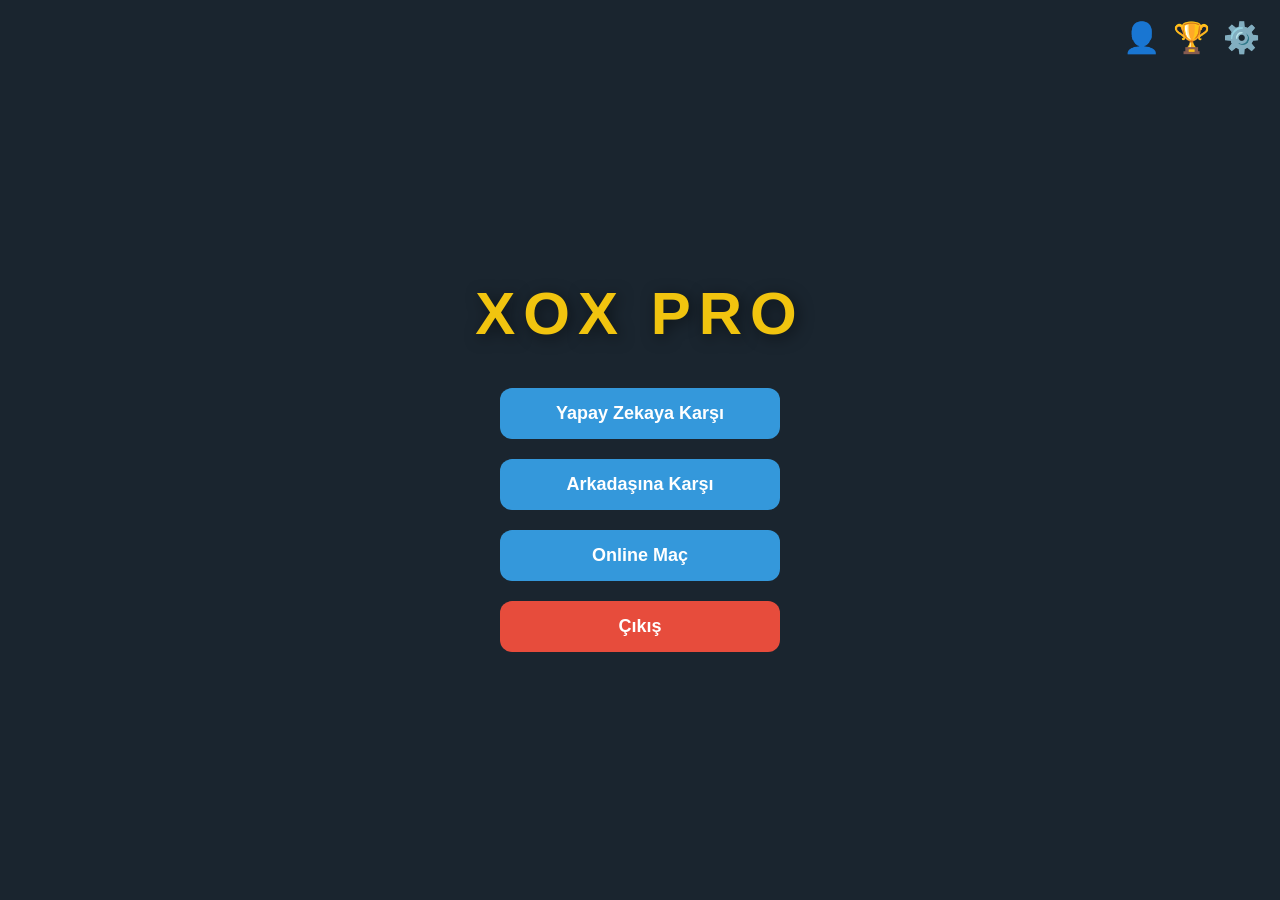
==== index.html @ 9a2efafe "Update index.html" ====
<!DOCTYPE html>
<html lang="tr">
<head>
    <meta charset="UTF-8">
    <meta name="viewport" content="width=device-width, initial-scale=1.0, maximum-scale=1.0, user-scalable=no">
    <title>XOX Pro - Sultanlar Divanı V2.2</title>
    <script src="/socket.io/socket.io.js"></script>
    <style>
        :root { --ana-bg: #1a252f; --panel-bg: #2c3e50; --buton-bg: #3498db; --yazi-renk: white; }
        .tema-koyu { --ana-bg: #1a252f; --panel-bg: #2c3e50; --buton-bg: #3498db; }
        .tema-altin { --ana-bg: #3d3522; --panel-bg: #b8860b; --buton-bg: #8b4513; }
        .tema-zumrut { --ana-bg: #062e1f; --panel-bg: #216148; --buton-bg: #1e8449; }

        body { font-family: 'Segoe UI', Tahoma, sans-serif; background-color: var(--ana-bg); color: var(--yazi-renk); margin: 0; display: flex; justify-content: center; align-items: center; height: 100vh; overflow: hidden; transition: 0.5s; }
        #ayarlar-btn, #hesap-btn, #lider-btn { position: fixed; top: 20px; cursor: pointer; transition: 0.3s; z-index: 100; font-size: 30px; }
        #ayarlar-btn { right: 20px; } #lider-btn { right: 70px; } #hesap-btn { right: 120px; }
        #ayarlar-btn:hover { transform: rotate(90deg); } #lider-btn:hover, #hesap-btn:hover { transform: scale(1.2); }

        .panel { display: none; position: fixed; top: 50%; left: 50%; transform: translate(-50%, -50%); background-color: var(--panel-bg); padding: 30px; border-radius: 20px; box-shadow: 0 0 40px rgba(0,0,0,0.7); z-index: 200; text-align: center; width: 340px; border: 2px solid rgba(255,255,255,0.1); }
        .profil-resmi { width: 80px; height: 80px; background-color: #f1c40f; border-radius: 50%; margin: 0 auto 10px; display: flex; justify-content: center; align-items: center; font-size: 40px; border: 3px solid #ecf0f1; }
        .isim-input { background: rgba(0,0,0,0.3); border: 1px solid #3498db; color: white; padding: 10px; border-radius: 8px; text-align: center; width: 80%; font-size: 18px; margin-bottom: 5px; }
        .istatistik-kutu { background: rgba(0,0,0,0.3); padding: 15px; border-radius: 12px; margin: 15px 0; }
        .ekran { display: none; flex-direction: column; align-items: center; width: 100%; } .aktif { display: flex; }
        h1 { font-size: 60px; margin-bottom: 30px; color: #f1c40f; letter-spacing: 8px; text-shadow: 3px 3px 15px rgba(0,0,0,0.5); }
        
        button { padding: 15px; font-size: 18px; margin: 10px; cursor: pointer; border: none; border-radius: 12px; background-color: var(--buton-bg); color: white; width: 280px; font-weight: bold; transition: 0.2s; }
        button:hover { filter: brightness(1.2); transform: translateY(-2px); }
        .btn-cikis { background-color: #e74c3c; } .btn-ikincil { background-color: #9b59b6; } .btn-tema { width: 90px; font-size: 12px; padding: 10px; margin: 5px; }

        .oyun-tahtasi { display: grid; grid-template-columns: repeat(3, 110px); gap: 10px; margin-top: 20px; }
        .kutu { width: 110px; height: 110px; background-color: #ecf0f1; border-radius: 15px; display: flex; justify-content: center; align-items: center; cursor: pointer; font-weight: bold; box-shadow: 0 5px 0 #bdc3c7; }
        .kutu:active { transform: translateY(4px); box-shadow: 0 1px 0 #bdc3c7; }
        
        .kutu span { pointer-events: none; }
        .kilic-x { color: #e74c3c; font-size: 55px; transform: rotate(0deg); }
        .fes-o { position: relative; color: #3498db; font-size: 50px; }
        .fes-o::after { content: '🏮'; position: absolute; top: -35px; left: 50%; transform: translateX(-50%); font-size: 35px; }

        #timer-box { display: none; width: 250px; height: 12px; background: #555; margin: 15px 0; border-radius: 6px; overflow: hidden; }
        #timer-bar { width: 100%; height: 100%; background: #e67e22; transition: width 0.1s linear; }
        .lider-satir { display: flex; justify-content: space-between; padding: 10px; border-bottom: 1px solid rgba(255,255,255,0.1); }
    </style>
</head>
<body class="tema-koyu">

    <audio id="ses-tik" src="https://assets.mixkit.co/active_storage/sfx/2571/2571-preview.mp3"></audio>
    <audio id="ses-kazan" src="https://assets.mixkit.co/active_storage/sfx/1435/1435-preview.mp3"></audio>
    <audio id="ses-kaybet" src="https://assets.mixkit.co/active_storage/sfx/2530/2530-preview.mp3"></audio>

    <div id="hesap-btn" onclick="paneliAc('hesap-paneli')">👤</div>
    <div id="lider-btn" onclick="paneliAc('lider-paneli')">🏆</div>
    <div id="ayarlar-btn" onclick="paneliAc('ayarlar-paneli')">⚙️</div>

    <div id="hesap-paneli" class="panel">
        <div class="profil-resmi">👤</div>
        <span id="hesap-id" style="color:#3498db; font-size:12px; font-weight:bold;">ID: #00000</span><br><br>
        <input type="text" id="isim-input" class="isim-input" oninput="isimKaydet()">
        <span id="rutbe-adi" style="display:block; margin:10px 0; color:#f1c40f; font-weight:bold; font-size:20px;">EFENDİ</span>
        <div class="istatistik-kutu">
            <div style="font-size:26px; color:#2ecc71; font-weight:bold;">Puan: <span id="puan-txt">50</span></div>
            <div style="display:flex; justify-content:space-around; margin-top:10px;">
                <div><b id="w-txt">0</b><br><small>G</small></div>
                <div><b id="d-txt">0</b><br><small>B</small></div>
                <div><b id="l-txt">0</b><br><small>M</small></div>
            </div>
        </div>
        <button onclick="panelleriKapat()" style="width:150px;">Kapat</button>
    </div>

    <div id="lider-paneli" class="panel">
        <h3>🏆 SULTANLAR DİVANI</h3>
        <div id="lider-liste" style="text-align:left; max-height:200px; overflow-y:auto;"></div>
        <button onclick="panelleriKapat()" style="width:150px; margin-top:15px;">Kapat</button>
    </div>

    <div id="ayarlar-paneli" class="panel">
        <h3>AYARLAR</h3>
        <p>Ses Durumu: <b id="ses-txt">Açık</b></p>
        <button onclick="sesToggle()" style="width:160px; padding:10px;">Sesi Aç/Kapat</button>
        <hr>
        <p>Zemin Seçimi</p>
        <button class="btn-tema" onclick="temaSec('tema-koyu')">Koyu</button>
        <button class="btn-tema" style="background:#b8860b" onclick="temaSec('tema-altin')">Altın</button>
        <button class="btn-tema" style="background:#216148" onclick="temaSec('tema-zumrut')">Zümrüt</button>
        <button onclick="panelleriKapat()" style="width:150px; margin-top:20px;">Kapat</button>
    </div>

    <div id="ana-menu" class="ekran aktif">
        <h1>XOX PRO</h1>
        <button onclick="ekranDegistir('ai-menu')">Yapay Zekaya Karşı</button>
        <button onclick="baslatPVP()">Arkadaşına Karşı</button>
        <button onclick="ekranDegistir('online-menu')">Online Maç</button>
        <button class="btn-cikis" onclick="window.close()">Çıkış</button>
    </div>

    <div id="ai-menu" class="ekran">
        <h2>Zorluk Seç</h2>
        <button class="btn-ikincil" onclick="baslatAI('kolay')">Kolay</button>
        <button class="btn-ikincil" onclick="baslatAI('normal')">Normal</button>
        <button class="btn-ikincil" onclick="baslatAI('zor')">Zor</button>
        <button onclick="ekranDegistir('ana-menu')">Geri</button>
    </div>

    <div id="online-menu" class="ekran">
        <h2>Süre Seç</h2>
        <button class="btn-ikincil" onclick="baslatOnline(5)">5 Saniye</button>
        <button class="btn-ikincil" onclick="baslatOnline(15)">15 Saniye</button>
        <button class="btn-ikincil" onclick="baslatOnline(30)">30 Saniye</button>
        <button onclick="ekranDegistir('ana-menu')">Geri</button>
    </div>

    <div id="oyun-ekrani" class="ekran">
        <h3 id="ust-bilgi" style="color: #f1c40f; margin:0;"></h3>
        <p id="mesaj-txt" style="font-size: 24px; margin:10px 0;">Sıra: ⚔️</p>
        <div id="timer-box"><div id="timer-bar"></div></div>
        <div class="oyun-tahtasi" id="board"></div>
        <button id="restart-btn" style="display: none; background-color: #27ae60;" onclick="oyunuSifirla()">Tekrar Oyna</button>
        <button onclick="menuyeDon()" style="margin-top: 20px;">Ana Menü</button>
    </div>

    <script>
        let stats = { ad: "Oyuncu 1", puan: 50, w: 0, d: 0, l: 0, id: 0, ses: true, tema: 'tema-koyu' };
        let socket;
        
        try { socket = io(https://ismailyanik17-ops.github.io/Xox/); } catch(e) { console.log("Server bağlantısı yok."); }

        function verileriYukle() {
            let data = localStorage.getItem('xox_pro_v2');
            if(data) stats = JSON.parse(data);
            else stats.id = Math.floor(Math.random() * 89999) + 10000;
            
            document.getElementById('isim-input').value = stats.ad;
            document.getElementById('hesap-id').innerText = "ID: #" + stats.id;
            temaSec(stats.tema);
            uiGuncelle();
        }
        
        function verileriKaydet() { localStorage.setItem('xox_pro_v2', JSON.stringify(stats)); }
        function isimKaydet() { stats.ad = document.getElementById('isim-input').value; verileriKaydet(); }
        function temaSec(t) { document.body.className = t; stats.tema = t; verileriKaydet(); }
        function sesToggle() { stats.ses = !stats.ses; uiGuncelle(); verileriKaydet(); }
        function sesPlay(id) { if(stats.ses) { let s = document.getElementById(id); s.currentTime = 0; s.play(); } }

        function uiGuncelle() {
            document.getElementById('puan-txt').innerText = Math.floor(stats.puan);
            document.getElementById('w-txt').innerText = stats.w;
            document.getElementById('d-txt').innerText = stats.d;
            document.getElementById('l-txt').innerText = stats.l;
            document.getElementById('ses-txt').innerText = stats.ses ? "Açık" : "Kapalı";
            
            let p = stats.puan;
            let r = "Efendi", i = "🏮";
            if(p > 750) { r = "Sultan"; i = "👑"; }
            else if(p > 500) r = "Veziriazam";
            else if(p > 400) r = "Vezir";
            else if(p > 350) r = "Beylerbeyi";
            else if(p > 300) r = "Paşa";
            else if(p > 250) r = "Sancakbeyi";
            else if(p > 150) r = "Ağa";
            document.getElementById('rutbe-adi').innerText = i + " " + r.toUpperCase();
        }

        let tahta = Array(9).fill('');
        let sira = 'X', bitti = false, mod = '', zorluk = '', onlineSira = '', odaId = '', baslangicSirasi = 'X';
        let timer, limit, kalan;

        function ekranDegistir(id) {
            document.querySelectorAll('.ekran').forEach(e => e.classList.remove('aktif'));
            document.getElementById(id).classList.add('aktif');
        }
        
        function paneliAc(id) { panelleriKapat(); document.getElementById(id).style.display='block'; if(id==='lider-paneli') liderGoster(); }
        function panelleriKapat() { document.querySelectorAll('.panel').forEach(p=>p.style.display='none'); }
        
        // MENÜYE DÖNERKEN ODAYI VE ZAMANI SIFIRLA
        function menuyeDon() { 
            clearInterval(timer); 
            odaId = ''; 
            onlineSira = ''; 
            ekranDegistir('ana-menu'); 
        }

        function setup(txt) {
            document.getElementById('ust-bilgi').innerText = txt;
            document.getElementById('timer-box').style.display = (mod==='ONLINE'?'block':'none');
            ekranDegistir('oyun-ekrani');
            oyunuSifirla();
        }

        function baslatAI(z) { mod='AI'; zorluk=z; setup("BOT: " + z.toUpperCase()); }
        function baslatPVP() { mod='PVP'; setup("ARKADAŞINA KARŞI"); }
        function baslatOnline(s) { 
            mod='ONLINE'; limit=s; odaId = ''; 
            setup("ONLINE BEKLENİYOR..."); 
            if(socket) socket.emit('havuzaGir', {ad: stats.ad, puan: stats.puan, sure: s.toString()});
        }

        if(socket) {
            socket.on('macBasladi', (d) => {
                onlineSira = d.sembol;
                odaId = d.oda;
                baslangicSirasi = d.baslayan; // Sunucudan kura sonucu geldi
                document.getElementById('ust-bilgi').innerText = `Rakip: ${d.rakipAd}`;
                oyunuSifirla();
            });
            socket.on('rakipHamleYapti', (d) => {
                tahta[d.idx] = d.sembol;
                ciz();
                if(!kontrol()) { 
                    sira = onlineSira; // Sıra bize geçti
                    msg(); 
                    baslatBar(); 
                }
            });
        }

        function ciz() {
            const b = document.getElementById('board');
            b.innerHTML = '';
            tahta.forEach((v, i) => {
                const d = document.createElement('div');
                d.className = 'kutu';
                
                if (v === 'X') {
                    d.innerHTML = '<span class="kilic-x">⚔️</span>';
                } else if (v === 'O') {
                    d.innerHTML = '<span class="fes-o">O</span>';
                }
                
                d.onclick = () => hamle(i);
                b.appendChild(d);
            });
        }

        function hamle(i) {
            if(bitti || tahta[i] !== '') return;
            
            // Online maçta sıranın bizde olup olmadığını kontrol et
            if(mod === 'ONLINE' && sira !== onlineSira) return;

            sesPlay('ses-tik');
            tahta[i] = sira;
            ciz();
            
            if(mod === 'ONLINE' && socket) {
                socket.emit('hamleYap', {idx: i, sembol: sira, oda: odaId});
            }

            if(kontrol()) return;
            sira = (sira === 'X' ? 'O' : 'X');
            msg();

            if(mod === 'ONLINE') baslatBar();
            if(mod === 'AI' && sira === 'O') setTimeout(bot, 500);
        }

        function bot() {
            let h, r = Math.random();
            let e = (zorluk==='kolay'?0.45 : zorluk==='normal'?0.65 : 0.90);
            if(r < e) h = enIyi(); else h = boslar()[Math.floor(Math.random()*boslar().length)];
            if(h !== undefined) hamle(h);
        }

        function boslar() { return tahta.map((v,i)=>v===''?i:null).filter(v=>v!==null); }

        function enIyi() {
            let s = -Infinity, h;
            for(let i=0; i<9; i++) {
                if(tahta[i]==='') {
                    tahta[i]='O'; let sc = minimax(tahta, 0, false); tahta[i]='';
                    if(sc > s) { s=sc; h=i; }
                }
            }
            return h;
        }

        function minimax(b, d, isM) {
            let res = win(b);
            if(res !== null) return {'O':10, 'X':-10, 'Berabere':0}[res];
            if(isM) {
                let s = -Infinity;
                for(let i=0; i<9; i++) if(b[i]==='') { b[i]='O'; s=Math.max(s, minimax(b, d+1, false)); b[i]=''; }
                return s;
            } else {
                let s = Infinity;
                for(let i=0; i<9; i++) if(b[i]==='') { b[i]='X'; s=Math.min(s, minimax(b, d+1, true)); b[i]=''; }
                return s;
            }
        }

        function win(b) {
            const y = [[0,1,2],[3,4,5],[6,7,8],[0,3,6],[1,4,7],[2,5,8],[0,4,8],[2,4,6]];
            for(let v of y) if(b[v[0]]!=='' && b[v[0]]===b[v[1]] && b[v[0]]===b[v[2]]) return b[v[0]];
            return b.includes('')?null:'Berabere';
        }

        function baslatBar() {
            clearInterval(timer);
            kalan = limit;
            const bar = document.getElementById('timer-bar');
            bar.style.width = '100%';
            timer = setInterval(() => {
                kalan -= 0.1;
                bar.style.width = (kalan/limit)*100 + "%";
                if(kalan <= 0) { clearInterval(timer); bittir("SÜRE BİTTİ!", sira==='X'?'O':'X'); }
            }, 100);
        }

        function kontrol() {
            let r = win(tahta);
            if(r) {
                if(r==='X') sesPlay('ses-kazan'); else if(r==='O') sesPlay('ses-kaybet');
                bittir(r==='Berabere'?"BERABERE!":"KAZANAN: "+r, r);
                return true;
            }
            return false;
        }

        function bittir(m, r) {
            bitti=true; clearInterval(timer);
            
            let bitisMesaji = m;
            if(r === 'X') bitisMesaji = "KAZANAN: ⚔️";
            else if (r === 'O') bitisMesaji = "KAZANAN: O🏮";
            
            document.getElementById('mesaj-txt').innerText = bitisMesaji;
            document.getElementById('restart-btn').style.display = 'block';
            
            if(mod==='ONLINE') {
                if(r === onlineSira) { 
                    stats.w++; stats.puan += 1; 
                } else if(r === 'Berabere') { 
                    stats.d++; stats.puan -= 0.5; 
                } else { 
                    stats.l++; stats.puan -= 1; 
                }
                if(stats.puan < 0) stats.puan = 0;
                uiGuncelle(); 
                verileriKaydet();
                if(socket) socket.emit('updateStats', { w: stats.w, d: stats.d, l: stats.l, puan: stats.puan });
            }
        }

        function oyunuSifirla() {
            tahta = Array(9).fill('');
            bitti = false;
            document.getElementById('restart-btn').style.display = 'none';

            // KİM BAŞLAYACAK MANTIĞI
            if (mod === 'ONLINE') {
                if (odaId === '') {
                    sira = 'X'; // Bekleme ekranındayken görsel olarak X yazsın
                } else {
                    sira = baslangicSirasi; // Sunucunun belirlediği kişi başlar
                }
            } else {
                sira = Math.random() < 0.5 ? 'X' : 'O'; // AI ve PVP'de klasik kura
            }

            msg(); 
            ciz();

            // ZAMANLAYICI KONTROLÜ (BEKLERKEN ÇALIŞMASIN)
            if (mod === 'ONLINE') {
                if (odaId !== '') {
                    baslatBar(); // Sadece rakip geldiğinde barı başlat
                } else {
                    clearInterval(timer); // Rakip bekleniyorsa zamanlayıcıyı tamamen durdur
                    document.getElementById('timer-bar').style.width = '100%';
                }
            } else if (mod === 'AI' && sira === 'O') {
                setTimeout(bot, 500); 
            }
        }

        function msg() { 
            let gosterge = sira === 'X' ? '⚔️' : 'O🏮';
            document.getElementById('mesaj-txt').innerText = "Sıra: " + gosterge; 
        }
        
        function liderGoster() {
            const l = document.getElementById('lider-liste');
            if(socket) {
                socket.emit('getLeaderboard');
                socket.on('leaderboardData', (data) => {
                    if(data.length === 0) {
                        l.innerHTML = "<p>Henüz sarayda kimse yok.</p>";
                    } else {
                        l.innerHTML = data.map((d,i)=>`<div class="lider-satir"><span>${i+1}. ${d.username}</span><b>${Math.floor(d.puan)} P</b></div>`).join('');
                    }
                });
            } else {
                l.innerHTML = "<p>Liderlik tablosu için sunucuya bağlanın.</p>";
            }
        }

        verileriYukle();
        ciz();
    </script>
</body>
</html>
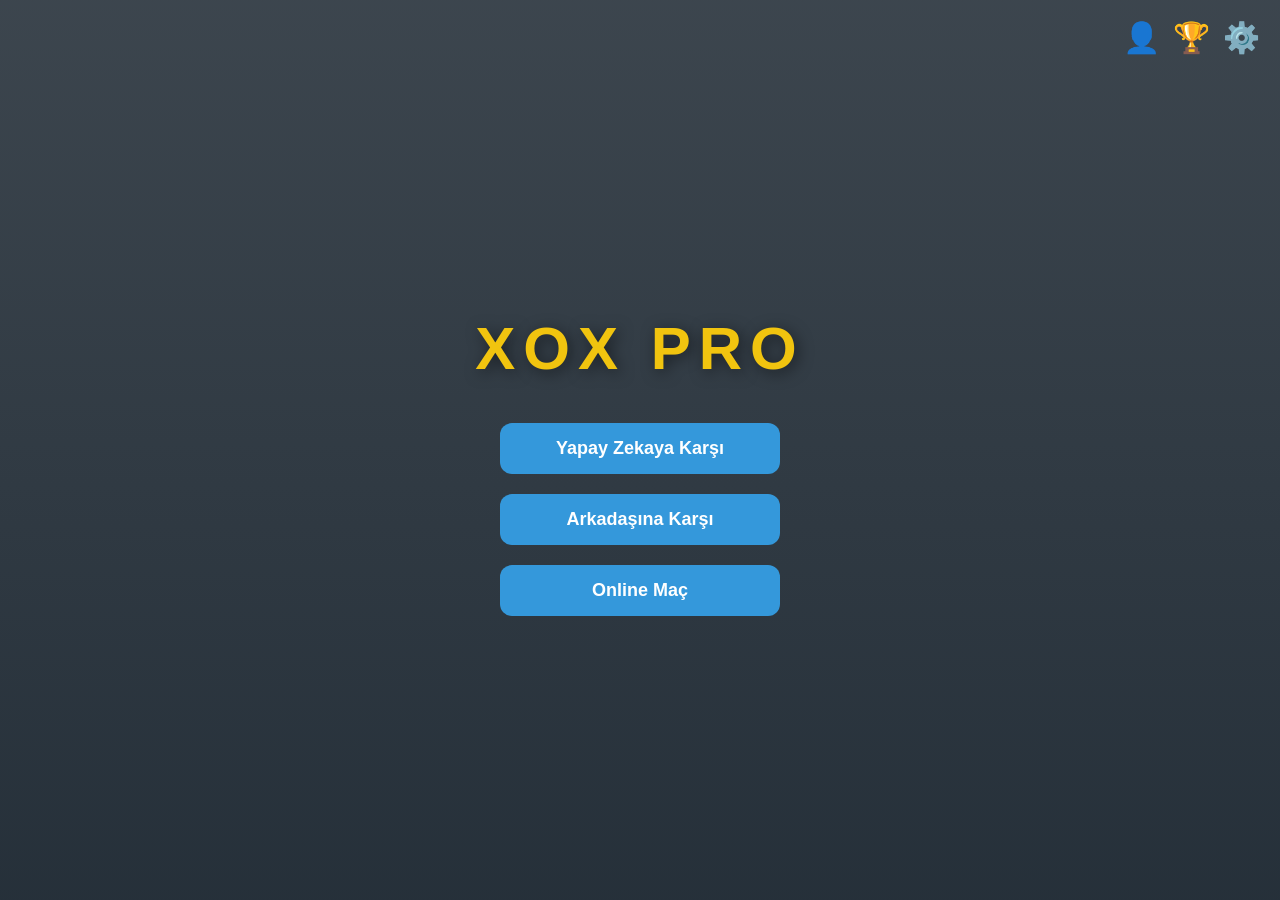
==== commit e96db443: "Update index.html" ====
--- a/index.html
+++ b/index.html
@@ -3,195 +3,86 @@
 <head>
     <meta charset="UTF-8">
     <meta name="viewport" content="width=device-width, initial-scale=1.0, maximum-scale=1.0, user-scalable=no">
-    <title>XOX Pro - Sultanlar Divanı V2.2</title>
-    <script src="/socket.io/socket.io.js"></script>
+    <title>XOX Pro - Sultanlar Divanı V2.3</title>
+    <script src="https://cdn.socket.io/4.7.2/socket.io.min.js"></script>
     <style>
         :root { --ana-bg: #1a252f; --panel-bg: #2c3e50; --buton-bg: #3498db; --yazi-renk: white; }
-        .tema-koyu { --ana-bg: #1a252f; --panel-bg: #2c3e50; --buton-bg: #3498db; }
-        .tema-altin { --ana-bg: #3d3522; --panel-bg: #b8860b; --buton-bg: #8b4513; }
-        .tema-zumrut { --ana-bg: #062e1f; --panel-bg: #216148; --buton-bg: #1e8449; }
+        .tema-koyu { --ana-bg: linear-gradient(rgba(26, 37, 47, 0.85), rgba(26, 37, 47, 0.95)), url('https://www.transparenttextures.com/patterns/stardust.png'); --panel-bg: #2c3e50; --buton-bg: #3498db; }
+        .tema-altin { --ana-bg: linear-gradient(rgba(61, 53, 34, 0.85), rgba(61, 53, 34, 0.95)), url('https://www.transparenttextures.com/patterns/arabesque.png'); --panel-bg: #b8860b; --buton-bg: #8b4513; }
+        .tema-zumrut { --ana-bg: linear-gradient(rgba(6, 46, 31, 0.85), rgba(6, 46, 31, 0.95)), url('https://www.transparenttextures.com/patterns/arab-tile.png'); --panel-bg: #216148; --buton-bg: #1e8449; }
 
-        body { font-family: 'Segoe UI', Tahoma, sans-serif; background-color: var(--ana-bg); color: var(--yazi-renk); margin: 0; display: flex; justify-content: center; align-items: center; height: 100vh; overflow: hidden; transition: 0.5s; }
+        body { font-family: 'Segoe UI', Tahoma, sans-serif; background: var(--ana-bg); background-size: cover; background-position: center; color: var(--yazi-renk); margin: 0; display: flex; justify-content: center; align-items: center; height: 100vh; overflow: hidden; transition: 0.5s; }
         #ayarlar-btn, #hesap-btn, #lider-btn { position: fixed; top: 20px; cursor: pointer; transition: 0.3s; z-index: 100; font-size: 30px; }
         #ayarlar-btn { right: 20px; } #lider-btn { right: 70px; } #hesap-btn { right: 120px; }
-        #ayarlar-btn:hover { transform: rotate(90deg); } #lider-btn:hover, #hesap-btn:hover { transform: scale(1.2); }
-
+        
         .panel { display: none; position: fixed; top: 50%; left: 50%; transform: translate(-50%, -50%); background-color: var(--panel-bg); padding: 30px; border-radius: 20px; box-shadow: 0 0 40px rgba(0,0,0,0.7); z-index: 200; text-align: center; width: 340px; border: 2px solid rgba(255,255,255,0.1); }
-        .profil-resmi { width: 80px; height: 80px; background-color: #f1c40f; border-radius: 50%; margin: 0 auto 10px; display: flex; justify-content: center; align-items: center; font-size: 40px; border: 3px solid #ecf0f1; }
-        .isim-input { background: rgba(0,0,0,0.3); border: 1px solid #3498db; color: white; padding: 10px; border-radius: 8px; text-align: center; width: 80%; font-size: 18px; margin-bottom: 5px; }
-        .istatistik-kutu { background: rgba(0,0,0,0.3); padding: 15px; border-radius: 12px; margin: 15px 0; }
         .ekran { display: none; flex-direction: column; align-items: center; width: 100%; } .aktif { display: flex; }
         h1 { font-size: 60px; margin-bottom: 30px; color: #f1c40f; letter-spacing: 8px; text-shadow: 3px 3px 15px rgba(0,0,0,0.5); }
         
         button { padding: 15px; font-size: 18px; margin: 10px; cursor: pointer; border: none; border-radius: 12px; background-color: var(--buton-bg); color: white; width: 280px; font-weight: bold; transition: 0.2s; }
-        button:hover { filter: brightness(1.2); transform: translateY(-2px); }
-        .btn-cikis { background-color: #e74c3c; } .btn-ikincil { background-color: #9b59b6; } .btn-tema { width: 90px; font-size: 12px; padding: 10px; margin: 5px; }
-
         .oyun-tahtasi { display: grid; grid-template-columns: repeat(3, 110px); gap: 10px; margin-top: 20px; }
-        .kutu { width: 110px; height: 110px; background-color: #ecf0f1; border-radius: 15px; display: flex; justify-content: center; align-items: center; cursor: pointer; font-weight: bold; box-shadow: 0 5px 0 #bdc3c7; }
-        .kutu:active { transform: translateY(4px); box-shadow: 0 1px 0 #bdc3c7; }
+        .kutu { width: 110px; height: 110px; background-color: #ecf0f1; border-radius: 15px; display: flex; justify-content: center; align-items: center; cursor: pointer; box-shadow: 0 5px 0 #bdc3c7; }
         
-        .kutu span { pointer-events: none; }
-        .kilic-x { color: #e74c3c; font-size: 55px; transform: rotate(0deg); }
+        .kilic-x { color: #e74c3c; font-size: 55px; }
         .fes-o { position: relative; color: #3498db; font-size: 50px; }
         .fes-o::after { content: '🏮'; position: absolute; top: -35px; left: 50%; transform: translateX(-50%); font-size: 35px; }
 
         #timer-box { display: none; width: 250px; height: 12px; background: #555; margin: 15px 0; border-radius: 6px; overflow: hidden; }
-        #timer-bar { width: 100%; height: 100%; background: #e67e22; transition: width 0.1s linear; }
-        .lider-satir { display: flex; justify-content: space-between; padding: 10px; border-bottom: 1px solid rgba(255,255,255,0.1); }
+        #timer-bar { width: 100%; height: 100%; background: #e67e22; }
     </style>
 </head>
 <body class="tema-koyu">
 
     <audio id="ses-tik" src="https://assets.mixkit.co/active_storage/sfx/2571/2571-preview.mp3"></audio>
     <audio id="ses-kazan" src="https://assets.mixkit.co/active_storage/sfx/1435/1435-preview.mp3"></audio>
-    <audio id="ses-kaybet" src="https://assets.mixkit.co/active_storage/sfx/2530/2530-preview.mp3"></audio>
 
     <div id="hesap-btn" onclick="paneliAc('hesap-paneli')">👤</div>
     <div id="lider-btn" onclick="paneliAc('lider-paneli')">🏆</div>
     <div id="ayarlar-btn" onclick="paneliAc('ayarlar-paneli')">⚙️</div>
-
-    <div id="hesap-paneli" class="panel">
-        <div class="profil-resmi">👤</div>
-        <span id="hesap-id" style="color:#3498db; font-size:12px; font-weight:bold;">ID: #00000</span><br><br>
-        <input type="text" id="isim-input" class="isim-input" oninput="isimKaydet()">
-        <span id="rutbe-adi" style="display:block; margin:10px 0; color:#f1c40f; font-weight:bold; font-size:20px;">EFENDİ</span>
-        <div class="istatistik-kutu">
-            <div style="font-size:26px; color:#2ecc71; font-weight:bold;">Puan: <span id="puan-txt">50</span></div>
-            <div style="display:flex; justify-content:space-around; margin-top:10px;">
-                <div><b id="w-txt">0</b><br><small>G</small></div>
-                <div><b id="d-txt">0</b><br><small>B</small></div>
-                <div><b id="l-txt">0</b><br><small>M</small></div>
-            </div>
-        </div>
-        <button onclick="panelleriKapat()" style="width:150px;">Kapat</button>
-    </div>
-
-    <div id="lider-paneli" class="panel">
-        <h3>🏆 SULTANLAR DİVANI</h3>
-        <div id="lider-liste" style="text-align:left; max-height:200px; overflow-y:auto;"></div>
-        <button onclick="panelleriKapat()" style="width:150px; margin-top:15px;">Kapat</button>
-    </div>
-
-    <div id="ayarlar-paneli" class="panel">
-        <h3>AYARLAR</h3>
-        <p>Ses Durumu: <b id="ses-txt">Açık</b></p>
-        <button onclick="sesToggle()" style="width:160px; padding:10px;">Sesi Aç/Kapat</button>
-        <hr>
-        <p>Zemin Seçimi</p>
-        <button class="btn-tema" onclick="temaSec('tema-koyu')">Koyu</button>
-        <button class="btn-tema" style="background:#b8860b" onclick="temaSec('tema-altin')">Altın</button>
-        <button class="btn-tema" style="background:#216148" onclick="temaSec('tema-zumrut')">Zümrüt</button>
-        <button onclick="panelleriKapat()" style="width:150px; margin-top:20px;">Kapat</button>
-    </div>
 
     <div id="ana-menu" class="ekran aktif">
         <h1>XOX PRO</h1>
         <button onclick="ekranDegistir('ai-menu')">Yapay Zekaya Karşı</button>
         <button onclick="baslatPVP()">Arkadaşına Karşı</button>
         <button onclick="ekranDegistir('online-menu')">Online Maç</button>
-        <button class="btn-cikis" onclick="window.close()">Çıkış</button>
-    </div>
-
-    <div id="ai-menu" class="ekran">
-        <h2>Zorluk Seç</h2>
-        <button class="btn-ikincil" onclick="baslatAI('kolay')">Kolay</button>
-        <button class="btn-ikincil" onclick="baslatAI('normal')">Normal</button>
-        <button class="btn-ikincil" onclick="baslatAI('zor')">Zor</button>
-        <button onclick="ekranDegistir('ana-menu')">Geri</button>
     </div>
 
     <div id="online-menu" class="ekran">
         <h2>Süre Seç</h2>
-        <button class="btn-ikincil" onclick="baslatOnline(5)">5 Saniye</button>
-        <button class="btn-ikincil" onclick="baslatOnline(15)">15 Saniye</button>
-        <button class="btn-ikincil" onclick="baslatOnline(30)">30 Saniye</button>
+        <button onclick="baslatOnline(5)">5 Saniye</button>
+        <button onclick="baslatOnline(15)">15 Saniye</button>
         <button onclick="ekranDegistir('ana-menu')">Geri</button>
     </div>
 
     <div id="oyun-ekrani" class="ekran">
-        <h3 id="ust-bilgi" style="color: #f1c40f; margin:0;"></h3>
-        <p id="mesaj-txt" style="font-size: 24px; margin:10px 0;">Sıra: ⚔️</p>
+        <h3 id="ust-bilgi" style="color: #f1c40f;"></h3>
+        <p id="mesaj-txt" style="font-size: 24px;">Sıra: ⚔️</p>
         <div id="timer-box"><div id="timer-bar"></div></div>
         <div class="oyun-tahtasi" id="board"></div>
-        <button id="restart-btn" style="display: none; background-color: #27ae60;" onclick="oyunuSifirla()">Tekrar Oyna</button>
-        <button onclick="menuyeDon()" style="margin-top: 20px;">Ana Menü</button>
+        <button onclick="menuyeDon()">Ana Menü</button>
     </div>
 
     <script>
         let stats = { ad: "Oyuncu 1", puan: 50, w: 0, d: 0, l: 0, id: 0, ses: true, tema: 'tema-koyu' };
         let socket;
         
-        try { socket = io(https://ismailyanik17-ops.github.io/Xox/); } catch(e) { console.log("Server bağlantısı yok."); }
+        // --- KRİTİK DEĞİŞİKLİK ---
+        // Aşağıdaki linki Render'dan aldığınız linkle değiştirin!
+        const SERVER_URL = "https://ismailyanik17-ops.github.io/Xox/"; 
 
-        function verileriYukle() {
-            let data = localStorage.getItem('xox_pro_v2');
-            if(data) stats = JSON.parse(data);
-            else stats.id = Math.floor(Math.random() * 89999) + 10000;
-            
-            document.getElementById('isim-input').value = stats.ad;
-            document.getElementById('hesap-id').innerText = "ID: #" + stats.id;
-            temaSec(stats.tema);
-            uiGuncelle();
-        }
-        
-        function verileriKaydet() { localStorage.setItem('xox_pro_v2', JSON.stringify(stats)); }
-        function isimKaydet() { stats.ad = document.getElementById('isim-input').value; verileriKaydet(); }
-        function temaSec(t) { document.body.className = t; stats.tema = t; verileriKaydet(); }
-        function sesToggle() { stats.ses = !stats.ses; uiGuncelle(); verileriKaydet(); }
-        function sesPlay(id) { if(stats.ses) { let s = document.getElementById(id); s.currentTime = 0; s.play(); } }
-
-        function uiGuncelle() {
-            document.getElementById('puan-txt').innerText = Math.floor(stats.puan);
-            document.getElementById('w-txt').innerText = stats.w;
-            document.getElementById('d-txt').innerText = stats.d;
-            document.getElementById('l-txt').innerText = stats.l;
-            document.getElementById('ses-txt').innerText = stats.ses ? "Açık" : "Kapalı";
-            
-            let p = stats.puan;
-            let r = "Efendi", i = "🏮";
-            if(p > 750) { r = "Sultan"; i = "👑"; }
-            else if(p > 500) r = "Veziriazam";
-            else if(p > 400) r = "Vezir";
-            else if(p > 350) r = "Beylerbeyi";
-            else if(p > 300) r = "Paşa";
-            else if(p > 250) r = "Sancakbeyi";
-            else if(p > 150) r = "Ağa";
-            document.getElementById('rutbe-adi').innerText = i + " " + r.toUpperCase();
-        }
+        try { 
+            socket = io(SERVER_URL); 
+            console.log("Sunucuya bağlanmaya çalışılıyor...");
+        } catch(e) { console.log("Bağlantı hatası."); }
 
         let tahta = Array(9).fill('');
-        let sira = 'X', bitti = false, mod = '', zorluk = '', onlineSira = '', odaId = '', baslangicSirasi = 'X';
+        let sira = 'X', bitti = false, mod = '', onlineSira = '', odaId = '', baslangicSirasi = 'X';
         let timer, limit, kalan;
 
-        function ekranDegistir(id) {
-            document.querySelectorAll('.ekran').forEach(e => e.classList.remove('aktif'));
-            document.getElementById(id).classList.add('aktif');
-        }
-        
-        function paneliAc(id) { panelleriKapat(); document.getElementById(id).style.display='block'; if(id==='lider-paneli') liderGoster(); }
-        function panelleriKapat() { document.querySelectorAll('.panel').forEach(p=>p.style.display='none'); }
-        
-        // MENÜYE DÖNERKEN ODAYI VE ZAMANI SIFIRLA
-        function menuyeDon() { 
-            clearInterval(timer); 
-            odaId = ''; 
-            onlineSira = ''; 
-            ekranDegistir('ana-menu'); 
-        }
-
-        function setup(txt) {
-            document.getElementById('ust-bilgi').innerText = txt;
-            document.getElementById('timer-box').style.display = (mod==='ONLINE'?'block':'none');
-            ekranDegistir('oyun-ekrani');
-            oyunuSifirla();
-        }
-
-        function baslatAI(z) { mod='AI'; zorluk=z; setup("BOT: " + z.toUpperCase()); }
-        function baslatPVP() { mod='PVP'; setup("ARKADAŞINA KARŞI"); }
         function baslatOnline(s) { 
             mod='ONLINE'; limit=s; odaId = ''; 
-            setup("ONLINE BEKLENİYOR..."); 
+            document.getElementById('ust-bilgi').innerText = "ONLINE BEKLENİYOR...";
+            ekranDegistir('oyun-ekrani');
             if(socket) socket.emit('havuzaGir', {ad: stats.ad, puan: stats.puan, sure: s.toString()});
         }
 
@@ -199,19 +90,29 @@
             socket.on('macBasladi', (d) => {
                 onlineSira = d.sembol;
                 odaId = d.oda;
-                baslangicSirasi = d.baslayan; // Sunucudan kura sonucu geldi
+                baslangicSirasi = d.baslayan;
                 document.getElementById('ust-bilgi').innerText = `Rakip: ${d.rakipAd}`;
                 oyunuSifirla();
             });
             socket.on('rakipHamleYapti', (d) => {
                 tahta[d.idx] = d.sembol;
                 ciz();
-                if(!kontrol()) { 
-                    sira = onlineSira; // Sıra bize geçti
-                    msg(); 
-                    baslatBar(); 
-                }
+                if(!kontrol()) { sira = onlineSira; msg(); baslatBar(); }
             });
+        }
+
+        function hamle(i) {
+            if(bitti || tahta[i] !== '') return;
+            if(mod === 'ONLINE' && sira !== onlineSira) return;
+
+            tahta[i] = sira;
+            ciz();
+            if(mod === 'ONLINE' && socket) socket.emit('hamleYap', {idx: i, sembol: sira, oda: odaId});
+
+            if(kontrol()) return;
+            sira = (sira === 'X' ? 'O' : 'X');
+            msg();
+            if(mod === 'ONLINE') baslatBar();
         }
 
         function ciz() {
@@ -220,182 +121,35 @@
             tahta.forEach((v, i) => {
                 const d = document.createElement('div');
                 d.className = 'kutu';
-                
-                if (v === 'X') {
-                    d.innerHTML = '<span class="kilic-x">⚔️</span>';
-                } else if (v === 'O') {
-                    d.innerHTML = '<span class="fes-o">O</span>';
-                }
-                
+                if (v === 'X') d.innerHTML = '<span class="kilic-x">⚔️</span>';
+                else if (v === 'O') d.innerHTML = '<span class="fes-o">O</span>';
                 d.onclick = () => hamle(i);
                 b.appendChild(d);
             });
         }
 
-        function hamle(i) {
-            if(bitti || tahta[i] !== '') return;
-            
-            // Online maçta sıranın bizde olup olmadığını kontrol et
-            if(mod === 'ONLINE' && sira !== onlineSira) return;
-
-            sesPlay('ses-tik');
-            tahta[i] = sira;
-            ciz();
-            
-            if(mod === 'ONLINE' && socket) {
-                socket.emit('hamleYap', {idx: i, sembol: sira, oda: odaId});
-            }
-
-            if(kontrol()) return;
-            sira = (sira === 'X' ? 'O' : 'X');
-            msg();
-
-            if(mod === 'ONLINE') baslatBar();
-            if(mod === 'AI' && sira === 'O') setTimeout(bot, 500);
-        }
-
-        function bot() {
-            let h, r = Math.random();
-            let e = (zorluk==='kolay'?0.45 : zorluk==='normal'?0.65 : 0.90);
-            if(r < e) h = enIyi(); else h = boslar()[Math.floor(Math.random()*boslar().length)];
-            if(h !== undefined) hamle(h);
-        }
-
-        function boslar() { return tahta.map((v,i)=>v===''?i:null).filter(v=>v!==null); }
-
-        function enIyi() {
-            let s = -Infinity, h;
-            for(let i=0; i<9; i++) {
-                if(tahta[i]==='') {
-                    tahta[i]='O'; let sc = minimax(tahta, 0, false); tahta[i]='';
-                    if(sc > s) { s=sc; h=i; }
-                }
-            }
-            return h;
-        }
-
-        function minimax(b, d, isM) {
-            let res = win(b);
-            if(res !== null) return {'O':10, 'X':-10, 'Berabere':0}[res];
-            if(isM) {
-                let s = -Infinity;
-                for(let i=0; i<9; i++) if(b[i]==='') { b[i]='O'; s=Math.max(s, minimax(b, d+1, false)); b[i]=''; }
-                return s;
-            } else {
-                let s = Infinity;
-                for(let i=0; i<9; i++) if(b[i]==='') { b[i]='X'; s=Math.min(s, minimax(b, d+1, true)); b[i]=''; }
-                return s;
-            }
-        }
-
-        function win(b) {
-            const y = [[0,1,2],[3,4,5],[6,7,8],[0,3,6],[1,4,7],[2,5,8],[0,4,8],[2,4,6]];
-            for(let v of y) if(b[v[0]]!=='' && b[v[0]]===b[v[1]] && b[v[0]]===b[v[2]]) return b[v[0]];
-            return b.includes('')?null:'Berabere';
-        }
-
-        function baslatBar() {
-            clearInterval(timer);
-            kalan = limit;
-            const bar = document.getElementById('timer-bar');
-            bar.style.width = '100%';
-            timer = setInterval(() => {
-                kalan -= 0.1;
-                bar.style.width = (kalan/limit)*100 + "%";
-                if(kalan <= 0) { clearInterval(timer); bittir("SÜRE BİTTİ!", sira==='X'?'O':'X'); }
-            }, 100);
-        }
-
-        function kontrol() {
-            let r = win(tahta);
-            if(r) {
-                if(r==='X') sesPlay('ses-kazan'); else if(r==='O') sesPlay('ses-kaybet');
-                bittir(r==='Berabere'?"BERABERE!":"KAZANAN: "+r, r);
-                return true;
-            }
-            return false;
-        }
-
-        function bittir(m, r) {
-            bitti=true; clearInterval(timer);
-            
-            let bitisMesaji = m;
-            if(r === 'X') bitisMesaji = "KAZANAN: ⚔️";
-            else if (r === 'O') bitisMesaji = "KAZANAN: O🏮";
-            
-            document.getElementById('mesaj-txt').innerText = bitisMesaji;
-            document.getElementById('restart-btn').style.display = 'block';
-            
-            if(mod==='ONLINE') {
-                if(r === onlineSira) { 
-                    stats.w++; stats.puan += 1; 
-                } else if(r === 'Berabere') { 
-                    stats.d++; stats.puan -= 0.5; 
-                } else { 
-                    stats.l++; stats.puan -= 1; 
-                }
-                if(stats.puan < 0) stats.puan = 0;
-                uiGuncelle(); 
-                verileriKaydet();
-                if(socket) socket.emit('updateStats', { w: stats.w, d: stats.d, l: stats.l, puan: stats.puan });
-            }
-        }
-
         function oyunuSifirla() {
-            tahta = Array(9).fill('');
-            bitti = false;
-            document.getElementById('restart-btn').style.display = 'none';
-
-            // KİM BAŞLAYACAK MANTIĞI
-            if (mod === 'ONLINE') {
-                if (odaId === '') {
-                    sira = 'X'; // Bekleme ekranındayken görsel olarak X yazsın
-                } else {
-                    sira = baslangicSirasi; // Sunucunun belirlediği kişi başlar
-                }
-            } else {
-                sira = Math.random() < 0.5 ? 'X' : 'O'; // AI ve PVP'de klasik kura
-            }
-
-            msg(); 
-            ciz();
-
-            // ZAMANLAYICI KONTROLÜ (BEKLERKEN ÇALIŞMASIN)
-            if (mod === 'ONLINE') {
-                if (odaId !== '') {
-                    baslatBar(); // Sadece rakip geldiğinde barı başlat
-                } else {
-                    clearInterval(timer); // Rakip bekleniyorsa zamanlayıcıyı tamamen durdur
-                    document.getElementById('timer-bar').style.width = '100%';
-                }
-            } else if (mod === 'AI' && sira === 'O') {
-                setTimeout(bot, 500); 
-            }
+            tahta = Array(9).fill(''); bitti = false;
+            sira = (mod === 'ONLINE' && odaId !== '') ? baslangicSirasi : 'X';
+            ciz(); msg();
+            if (mod === 'ONLINE' && odaId !== '') baslatBar();
         }
 
         function msg() { 
-            let gosterge = sira === 'X' ? '⚔️' : 'O🏮';
-            document.getElementById('mesaj-txt').innerText = "Sıra: " + gosterge; 
-        }
-        
-        function liderGoster() {
-            const l = document.getElementById('lider-liste');
-            if(socket) {
-                socket.emit('getLeaderboard');
-                socket.on('leaderboardData', (data) => {
-                    if(data.length === 0) {
-                        l.innerHTML = "<p>Henüz sarayda kimse yok.</p>";
-                    } else {
-                        l.innerHTML = data.map((d,i)=>`<div class="lider-satir"><span>${i+1}. ${d.username}</span><b>${Math.floor(d.puan)} P</b></div>`).join('');
-                    }
-                });
-            } else {
-                l.innerHTML = "<p>Liderlik tablosu için sunucuya bağlanın.</p>";
-            }
+            let g = sira === 'X' ? '⚔️' : 'O🏮';
+            document.getElementById('mesaj-txt').innerText = "Sıra: " + g; 
         }
 
-        verileriYukle();
-        ciz();
+        function ekranDegistir(id) {
+            document.querySelectorAll('.ekran').forEach(e => e.classList.remove('aktif'));
+            document.getElementById(id).classList.add('aktif');
+        }
+
+        function paneliAc(id) { document.getElementById(id).style.display='block'; }
+        function panelleriKapat() { document.querySelectorAll('.panel').forEach(p=>p.style.display='none'); }
+        function menuyeDon() { clearInterval(timer); ekranDegistir('ana-menu'); }
+
+        // Stat ve kontrol fonksiyonları önceki sürümlerle aynı kalacak...
     </script>
 </body>
 </html>
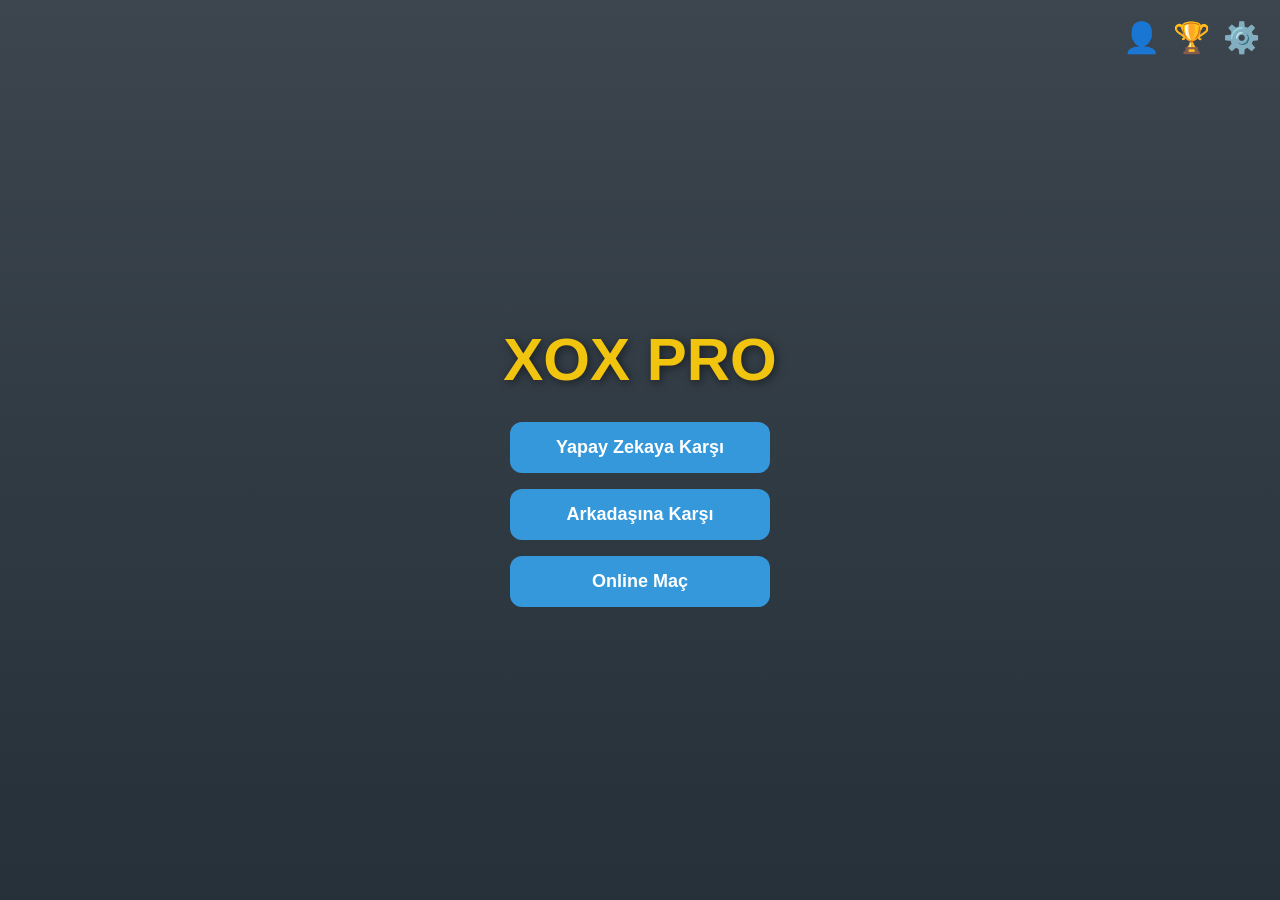
==== commit f9a606c5: "Update index.html" ====
--- a/index.html
+++ b/index.html
@@ -3,7 +3,7 @@
 <head>
     <meta charset="UTF-8">
     <meta name="viewport" content="width=device-width, initial-scale=1.0, maximum-scale=1.0, user-scalable=no">
-    <title>XOX Pro - Sultanlar Divanı V2.3</title>
+    <title>XOX Pro - Sultanlar Divanı V2.4</title>
     <script src="https://cdn.socket.io/4.7.2/socket.io.min.js"></script>
     <style>
         :root { --ana-bg: #1a252f; --panel-bg: #2c3e50; --buton-bg: #3498db; --yazi-renk: white; }
@@ -11,23 +11,20 @@
         .tema-altin { --ana-bg: linear-gradient(rgba(61, 53, 34, 0.85), rgba(61, 53, 34, 0.95)), url('https://www.transparenttextures.com/patterns/arabesque.png'); --panel-bg: #b8860b; --buton-bg: #8b4513; }
         .tema-zumrut { --ana-bg: linear-gradient(rgba(6, 46, 31, 0.85), rgba(6, 46, 31, 0.95)), url('https://www.transparenttextures.com/patterns/arab-tile.png'); --panel-bg: #216148; --buton-bg: #1e8449; }
 
-        body { font-family: 'Segoe UI', Tahoma, sans-serif; background: var(--ana-bg); background-size: cover; background-position: center; color: var(--yazi-renk); margin: 0; display: flex; justify-content: center; align-items: center; height: 100vh; overflow: hidden; transition: 0.5s; }
-        #ayarlar-btn, #hesap-btn, #lider-btn { position: fixed; top: 20px; cursor: pointer; transition: 0.3s; z-index: 100; font-size: 30px; }
+        body { font-family: 'Segoe UI', Tahoma, sans-serif; background: var(--ana-bg); background-size: cover; color: var(--yazi-renk); margin: 0; display: flex; justify-content: center; align-items: center; height: 100vh; overflow: hidden; transition: 0.5s; }
+        #ayarlar-btn, #hesap-btn, #lider-btn { position: fixed; top: 20px; cursor: pointer; z-index: 100; font-size: 30px; }
         #ayarlar-btn { right: 20px; } #lider-btn { right: 70px; } #hesap-btn { right: 120px; }
         
-        .panel { display: none; position: fixed; top: 50%; left: 50%; transform: translate(-50%, -50%); background-color: var(--panel-bg); padding: 30px; border-radius: 20px; box-shadow: 0 0 40px rgba(0,0,0,0.7); z-index: 200; text-align: center; width: 340px; border: 2px solid rgba(255,255,255,0.1); }
+        .panel { display: none; position: fixed; top: 50%; left: 50%; transform: translate(-50%, -50%); background-color: var(--panel-bg); padding: 25px; border-radius: 20px; z-index: 200; text-align: center; width: 300px; border: 2px solid rgba(255,255,255,0.1); }
         .ekran { display: none; flex-direction: column; align-items: center; width: 100%; } .aktif { display: flex; }
-        h1 { font-size: 60px; margin-bottom: 30px; color: #f1c40f; letter-spacing: 8px; text-shadow: 3px 3px 15px rgba(0,0,0,0.5); }
-        
-        button { padding: 15px; font-size: 18px; margin: 10px; cursor: pointer; border: none; border-radius: 12px; background-color: var(--buton-bg); color: white; width: 280px; font-weight: bold; transition: 0.2s; }
-        .oyun-tahtasi { display: grid; grid-template-columns: repeat(3, 110px); gap: 10px; margin-top: 20px; }
-        .kutu { width: 110px; height: 110px; background-color: #ecf0f1; border-radius: 15px; display: flex; justify-content: center; align-items: center; cursor: pointer; box-shadow: 0 5px 0 #bdc3c7; }
-        
-        .kilic-x { color: #e74c3c; font-size: 55px; }
-        .fes-o { position: relative; color: #3498db; font-size: 50px; }
-        .fes-o::after { content: '🏮'; position: absolute; top: -35px; left: 50%; transform: translateX(-50%); font-size: 35px; }
-
-        #timer-box { display: none; width: 250px; height: 12px; background: #555; margin: 15px 0; border-radius: 6px; overflow: hidden; }
+        h1 { font-size: 60px; margin-bottom: 20px; color: #f1c40f; text-shadow: 2px 2px 10px rgba(0,0,0,0.5); }
+        button { padding: 15px; font-size: 18px; margin: 8px; cursor: pointer; border: none; border-radius: 12px; background-color: var(--buton-bg); color: white; width: 260px; font-weight: bold; }
+        .oyun-tahtasi { display: grid; grid-template-columns: repeat(3, 100px); gap: 10px; margin-top: 20px; }
+        .kutu { width: 100px; height: 100px; background-color: #ecf0f1; border-radius: 15px; display: flex; justify-content: center; align-items: center; cursor: pointer; box-shadow: 0 5px 0 #bdc3c7; }
+        .kilic-x { color: #e74c3c; font-size: 50px; }
+        .fes-o { position: relative; color: #3498db; font-size: 45px; }
+        .fes-o::after { content: '🏮'; position: absolute; top: -30px; left: 50%; transform: translateX(-50%); font-size: 25px; }
+        #timer-box { display: none; width: 200px; height: 10px; background: #555; margin: 10px 0; border-radius: 5px; overflow: hidden; }
         #timer-bar { width: 100%; height: 100%; background: #e67e22; }
     </style>
 </head>
@@ -39,6 +36,27 @@
     <div id="hesap-btn" onclick="paneliAc('hesap-paneli')">👤</div>
     <div id="lider-btn" onclick="paneliAc('lider-paneli')">🏆</div>
     <div id="ayarlar-btn" onclick="paneliAc('ayarlar-paneli')">⚙️</div>
+
+    <div id="hesap-paneli" class="panel">
+        <h3>PROFİL</h3>
+        <input type="text" id="isim-input" placeholder="İsim Yaz..." oninput="isimKaydet()" style="padding:10px; border-radius:5px; border:none; width:80%;">
+        <p>Puan: <span id="puan-txt">50</span></p>
+        <button onclick="panelleriKapat()">Kapat</button>
+    </div>
+
+    <div id="lider-paneli" class="panel">
+        <h3>🏆 LİDERLER</h3>
+        <div id="lider-liste"></div>
+        <button onclick="panelleriKapat()">Kapat</button>
+    </div>
+
+    <div id="ayarlar-paneli" class="panel">
+        <h3>AYARLAR</h3>
+        <button onclick="temaSec('tema-koyu')">Koyu</button>
+        <button onclick="temaSec('tema-altin')" style="background:#b8860b">Altın</button>
+        <button onclick="temaSec('tema-zumrut')" style="background:#216148">Zümrüt</button>
+        <button onclick="panelleriKapat()">Kapat</button>
+    </div>
 
     <div id="ana-menu" class="ekran aktif">
         <h1>XOX PRO</h1>
@@ -47,6 +65,13 @@
         <button onclick="ekranDegistir('online-menu')">Online Maç</button>
     </div>
 
+    <div id="ai-menu" class="ekran">
+        <h2>Zorluk Seç</h2>
+        <button onclick="baslatAI('kolay')">Kolay</button>
+        <button onclick="baslatAI('zor')">Zor</button>
+        <button onclick="ekranDegistir('ana-menu')">Geri</button>
+    </div>
+
     <div id="online-menu" class="ekran">
         <h2>Süre Seç</h2>
         <button onclick="baslatOnline(5)">5 Saniye</button>
@@ -55,30 +80,42 @@
     </div>
 
     <div id="oyun-ekrani" class="ekran">
-        <h3 id="ust-bilgi" style="color: #f1c40f;"></h3>
-        <p id="mesaj-txt" style="font-size: 24px;">Sıra: ⚔️</p>
+        <h3 id="ust-bilgi" style="color:#f1c40f;"></h3>
+        <p id="mesaj-txt">Sıra: ⚔️</p>
         <div id="timer-box"><div id="timer-bar"></div></div>
         <div class="oyun-tahtasi" id="board"></div>
+        <button id="res-btn" style="display:none; background:#27ae60;" onclick="oyunuSifirla()">Tekrar Oyna</button>
         <button onclick="menuyeDon()">Ana Menü</button>
     </div>
 
     <script>
-        let stats = { ad: "Oyuncu 1", puan: 50, w: 0, d: 0, l: 0, id: 0, ses: true, tema: 'tema-koyu' };
+        // --- AYARLAR ---
+        let stats = { ad: "Oyuncu", puan: 50, w: 0, d: 0, l: 0, ses: true, tema: 'tema-koyu' };
         let socket;
-        
-        // --- KRİTİK DEĞİŞİKLİK ---
-        // Aşağıdaki linki Render'dan aldığınız linkle değiştirin!
-        const SERVER_URL = "https://ismailyanik17-ops.github.io/Xox/"; 
-
-        try { 
-            socket = io(SERVER_URL); 
-            console.log("Sunucuya bağlanmaya çalışılıyor...");
-        } catch(e) { console.log("Bağlantı hatası."); }
-
+        const SERVER_URL = "https://ismailyanik17-ops.github.io/Xox/";
+
+        try { socket = io(SERVER_URL); } catch(e) { console.log("Offline Mod"); }
+
+        function verileriYukle() {
+            let data = localStorage.getItem('xox_v2_4');
+            if(data) stats = JSON.parse(data);
+            document.getElementById('isim-input').value = stats.ad;
+            temaSec(stats.tema);
+            uiGuncelle();
+        }
+        function verileriKaydet() { localStorage.setItem('xox_v2_4', JSON.stringify(stats)); }
+        function isimKaydet() { stats.ad = document.getElementById('isim-input').value; verileriKaydet(); }
+        function temaSec(t) { document.body.className = t; stats.tema = t; verileriKaydet(); }
+        function uiGuncelle() { document.getElementById('puan-txt').innerText = Math.floor(stats.puan); }
+        function sesPlay(id) { let s = document.getElementById(id); s.currentTime = 0; s.play(); }
+
+        // --- OYUN ---
         let tahta = Array(9).fill('');
-        let sira = 'X', bitti = false, mod = '', onlineSira = '', odaId = '', baslangicSirasi = 'X';
+        let sira = 'X', bitti = false, mod = '', zorluk = '', onlineSira = '', odaId = '', baslangicSirasi = 'X';
         let timer, limit, kalan;
 
+        function baslatAI(z) { mod='AI'; zorluk=z; setup("BOT: " + z.toUpperCase()); }
+        function baslatPVP() { mod='PVP'; setup("ARKADAŞINA KARŞI"); }
         function baslatOnline(s) { 
             mod='ONLINE'; limit=s; odaId = ''; 
             document.getElementById('ust-bilgi').innerText = "ONLINE BEKLENİYOR...";
@@ -86,17 +123,21 @@
             if(socket) socket.emit('havuzaGir', {ad: stats.ad, puan: stats.puan, sure: s.toString()});
         }
 
+        function setup(txt) {
+            document.getElementById('ust-bilgi').innerText = txt;
+            document.getElementById('timer-box').style.display = (mod==='ONLINE'?'block':'none');
+            ekranDegistir('oyun-ekrani');
+            oyunuSifirla();
+        }
+
         if(socket) {
             socket.on('macBasladi', (d) => {
-                onlineSira = d.sembol;
-                odaId = d.oda;
-                baslangicSirasi = d.baslayan;
+                onlineSira = d.sembol; odaId = d.oda; baslangicSirasi = d.baslayan;
                 document.getElementById('ust-bilgi').innerText = `Rakip: ${d.rakipAd}`;
                 oyunuSifirla();
             });
             socket.on('rakipHamleYapti', (d) => {
-                tahta[d.idx] = d.sembol;
-                ciz();
+                tahta[d.idx] = d.sembol; ciz();
                 if(!kontrol()) { sira = onlineSira; msg(); baslatBar(); }
             });
         }
@@ -105,22 +146,109 @@
             if(bitti || tahta[i] !== '') return;
             if(mod === 'ONLINE' && sira !== onlineSira) return;
 
+            sesPlay('ses-tik');
             tahta[i] = sira;
             ciz();
+
             if(mod === 'ONLINE' && socket) socket.emit('hamleYap', {idx: i, sembol: sira, oda: odaId});
 
             if(kontrol()) return;
             sira = (sira === 'X' ? 'O' : 'X');
             msg();
+
             if(mod === 'ONLINE') baslatBar();
+            if(mod === 'AI' && sira === 'O') setTimeout(bot, 500);
+        }
+
+        function bot() {
+            let h, r = Math.random();
+            let e = (zorluk==='kolay' ? 0.4 : 0.9);
+            if(r < e) h = enIyi(); else h = boslar()[Math.floor(Math.random()*boslar().length)];
+            if(h !== undefined) hamle(h);
+        }
+
+        function boslar() { return tahta.map((v,i)=>v===''?i:null).filter(v=>v!==null); }
+
+        function enIyi() {
+            let s = -Infinity, h;
+            for(let i=0; i<9; i++) {
+                if(tahta[i]==='') {
+                    tahta[i]='O'; let sc = minimax(tahta, 0, false); tahta[i]='';
+                    if(sc > s) { s=sc; h=i; }
+                }
+            }
+            return h;
+        }
+
+        function minimax(b, d, isM) {
+            let res = win(b);
+            if(res !== null) return {'O':10, 'X':-10, 'Berabere':0}[res];
+            if(isM) {
+                let s = -Infinity;
+                for(let i=0; i<9; i++) if(b[i]==='') { b[i]='O'; s=Math.max(s, minimax(b, d+1, false)); b[i]=''; }
+                return s;
+            } else {
+                let s = Infinity;
+                for(let i=0; i<9; i++) if(b[i]==='') { b[i]='X'; s=Math.min(s, minimax(b, d+1, true)); b[i]=''; }
+                return s;
+            }
+        }
+
+        function win(b) {
+            const y = [[0,1,2],[3,4,5],[6,7,8],[0,3,6],[1,4,7],[2,5,8],[0,4,8],[2,4,6]];
+            for(let v of y) if(b[v[0]]!=='' && b[v[0]]===b[v[1]] && b[v[0]]===b[v[2]]) return b[v[0]];
+            return b.includes('')?null:'Berabere';
+        }
+
+        function kontrol() {
+            let r = win(tahta);
+            if(r) {
+                bitti = true; clearInterval(timer);
+                if(r === 'X') sesPlay('ses-kazan');
+                document.getElementById('mesaj-txt').innerText = (r === 'Berabere' ? "BERABERE!" : "KAZANAN: " + r);
+                document.getElementById('res-btn').style.display = 'block';
+                if(mod==='ONLINE') {
+                    if(r === onlineSira) stats.puan += 1;
+                    else if(r === 'Berabere') stats.puan -= 0.5;
+                    else stats.puan -= 1;
+                    uiGuncelle(); verileriKaydet();
+                    if(socket) socket.emit('updateStats', stats);
+                }
+                return true;
+            }
+            return false;
+        }
+
+        function baslatBar() {
+            clearInterval(timer); kalan = limit;
+            const bar = document.getElementById('timer-bar');
+            bar.style.width = '100%';
+            timer = setInterval(() => {
+                kalan -= 0.1; bar.style.width = (kalan/limit)*100 + "%";
+                if(kalan <= 0) { clearInterval(timer); bittir("SÜRE BİTTİ!"); }
+            }, 100);
+        }
+
+        function bittir(m) {
+            bitti = true;
+            document.getElementById('mesaj-txt').innerText = m;
+            document.getElementById('res-btn').style.display = 'block';
+        }
+
+        function oyunuSifirla() {
+            tahta = Array(9).fill(''); bitti = false;
+            document.getElementById('res-btn').style.display = 'none';
+            sira = (mod === 'ONLINE' && odaId !== '') ? baslangicSirasi : 'X';
+            ciz(); msg();
+            if (mod === 'ONLINE' && odaId !== '') baslatBar();
+            else if (mod === 'AI' && sira === 'O') setTimeout(bot, 500);
         }
 
         function ciz() {
             const b = document.getElementById('board');
             b.innerHTML = '';
             tahta.forEach((v, i) => {
-                const d = document.createElement('div');
-                d.className = 'kutu';
+                const d = document.createElement('div'); d.className = 'kutu';
                 if (v === 'X') d.innerHTML = '<span class="kilic-x">⚔️</span>';
                 else if (v === 'O') d.innerHTML = '<span class="fes-o">O</span>';
                 d.onclick = () => hamle(i);
@@ -128,28 +256,24 @@
             });
         }
 
-        function oyunuSifirla() {
-            tahta = Array(9).fill(''); bitti = false;
-            sira = (mod === 'ONLINE' && odaId !== '') ? baslangicSirasi : 'X';
-            ciz(); msg();
-            if (mod === 'ONLINE' && odaId !== '') baslatBar();
-        }
-
-        function msg() { 
-            let g = sira === 'X' ? '⚔️' : 'O🏮';
-            document.getElementById('mesaj-txt').innerText = "Sıra: " + g; 
-        }
-
-        function ekranDegistir(id) {
-            document.querySelectorAll('.ekran').forEach(e => e.classList.remove('aktif'));
-            document.getElementById(id).classList.add('aktif');
-        }
-
-        function paneliAc(id) { document.getElementById(id).style.display='block'; }
+        function msg() { document.getElementById('mesaj-txt').innerText = "Sıra: " + (sira === 'X' ? '⚔️' : 'O🏮'); }
+        function ekranDegistir(id) { document.querySelectorAll('.ekran').forEach(e => e.classList.remove('aktif')); document.getElementById(id).classList.add('aktif'); }
+        function paneliAc(id) { panelleriKapat(); document.getElementById(id).style.display='block'; if(id==='lider-paneli') liderGoster(); }
         function panelleriKapat() { document.querySelectorAll('.panel').forEach(p=>p.style.display='none'); }
         function menuyeDon() { clearInterval(timer); ekranDegistir('ana-menu'); }
 
-        // Stat ve kontrol fonksiyonları önceki sürümlerle aynı kalacak...
+        function liderGoster() {
+            const l = document.getElementById('lider-liste');
+            if(socket) {
+                socket.emit('getLeaderboard');
+                socket.on('leaderboardData', (data) => {
+                    l.innerHTML = data.map((d,i)=>`<div style="display:flex; justify-content:space-between; padding:5px; border-bottom:1px solid #555;"><span>${i+1}. ${d.username}</span><b>${Math.floor(d.puan)} P</b></div>`).join('');
+                });
+            }
+        }
+
+        verileriYukle();
+        ciz();
     </script>
 </body>
 </html>
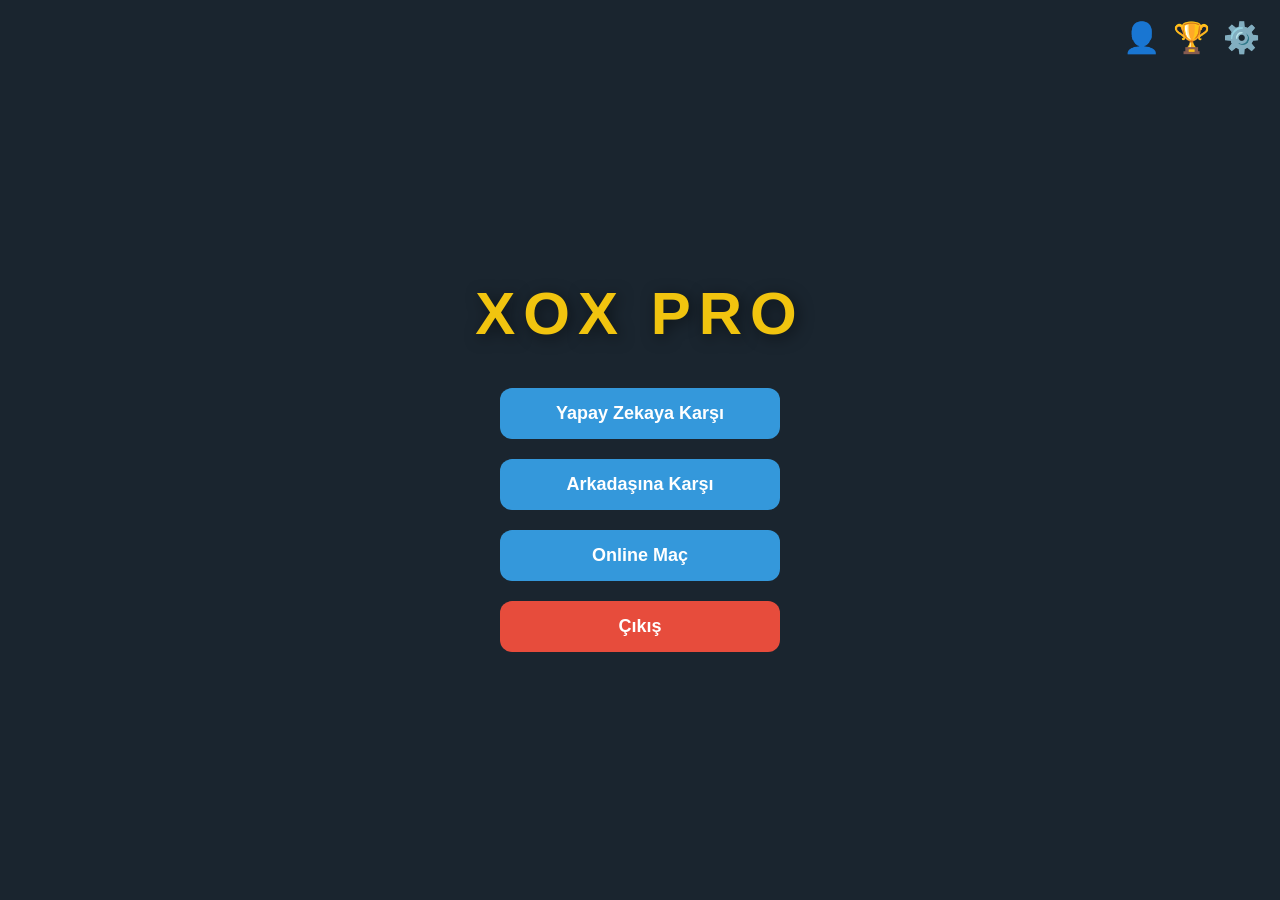
==== commit c20178c5: "Update index.html" ====
--- a/index.html
+++ b/index.html
@@ -3,59 +3,149 @@
 <head>
     <meta charset="UTF-8">
     <meta name="viewport" content="width=device-width, initial-scale=1.0, maximum-scale=1.0, user-scalable=no">
-    <title>XOX Pro - Sultanlar Divanı V2.4</title>
-    <script src="https://cdn.socket.io/4.7.2/socket.io.min.js"></script>
+    <title>XOX Pro - Sultanlar Divanı V2.1</title>
+    <script src="/socket.io/socket.io.js"></script>
     <style>
-        :root { --ana-bg: #1a252f; --panel-bg: #2c3e50; --buton-bg: #3498db; --yazi-renk: white; }
-        .tema-koyu { --ana-bg: linear-gradient(rgba(26, 37, 47, 0.85), rgba(26, 37, 47, 0.95)), url('https://www.transparenttextures.com/patterns/stardust.png'); --panel-bg: #2c3e50; --buton-bg: #3498db; }
-        .tema-altin { --ana-bg: linear-gradient(rgba(61, 53, 34, 0.85), rgba(61, 53, 34, 0.95)), url('https://www.transparenttextures.com/patterns/arabesque.png'); --panel-bg: #b8860b; --buton-bg: #8b4513; }
-        .tema-zumrut { --ana-bg: linear-gradient(rgba(6, 46, 31, 0.85), rgba(6, 46, 31, 0.95)), url('https://www.transparenttextures.com/patterns/arab-tile.png'); --panel-bg: #216148; --buton-bg: #1e8449; }
-
-        body { font-family: 'Segoe UI', Tahoma, sans-serif; background: var(--ana-bg); background-size: cover; color: var(--yazi-renk); margin: 0; display: flex; justify-content: center; align-items: center; height: 100vh; overflow: hidden; transition: 0.5s; }
-        #ayarlar-btn, #hesap-btn, #lider-btn { position: fixed; top: 20px; cursor: pointer; z-index: 100; font-size: 30px; }
+        :root {
+            --ana-bg: #1a252f;
+            --panel-bg: #2c3e50;
+            --buton-bg: #3498db;
+            --yazi-renk: white;
+        }
+
+        /* TEMALAR */
+        .tema-koyu { --ana-bg: #1a252f; --panel-bg: #2c3e50; --buton-bg: #3498db; }
+        .tema-altin { --ana-bg: #3d3522; --panel-bg: #b8860b; --buton-bg: #8b4513; }
+        .tema-zumrut { --ana-bg: #062e1f; --panel-bg: #216148; --buton-bg: #1e8449; }
+
+        body {
+            font-family: 'Segoe UI', Tahoma, sans-serif;
+            background-color: var(--ana-bg);
+            color: var(--yazi-renk);
+            margin: 0;
+            display: flex;
+            justify-content: center;
+            align-items: center;
+            height: 100vh;
+            overflow: hidden;
+            transition: 0.5s;
+        }
+
+        /* ÜST SİMGELER */
+        #ayarlar-btn, #hesap-btn, #lider-btn {
+            position: fixed; top: 20px; cursor: pointer; transition: 0.3s; z-index: 100; font-size: 30px;
+        }
         #ayarlar-btn { right: 20px; } #lider-btn { right: 70px; } #hesap-btn { right: 120px; }
-        
-        .panel { display: none; position: fixed; top: 50%; left: 50%; transform: translate(-50%, -50%); background-color: var(--panel-bg); padding: 25px; border-radius: 20px; z-index: 200; text-align: center; width: 300px; border: 2px solid rgba(255,255,255,0.1); }
-        .ekran { display: none; flex-direction: column; align-items: center; width: 100%; } .aktif { display: flex; }
-        h1 { font-size: 60px; margin-bottom: 20px; color: #f1c40f; text-shadow: 2px 2px 10px rgba(0,0,0,0.5); }
-        button { padding: 15px; font-size: 18px; margin: 8px; cursor: pointer; border: none; border-radius: 12px; background-color: var(--buton-bg); color: white; width: 260px; font-weight: bold; }
-        .oyun-tahtasi { display: grid; grid-template-columns: repeat(3, 100px); gap: 10px; margin-top: 20px; }
-        .kutu { width: 100px; height: 100px; background-color: #ecf0f1; border-radius: 15px; display: flex; justify-content: center; align-items: center; cursor: pointer; box-shadow: 0 5px 0 #bdc3c7; }
-        .kilic-x { color: #e74c3c; font-size: 50px; }
-        .fes-o { position: relative; color: #3498db; font-size: 45px; }
-        .fes-o::after { content: '🏮'; position: absolute; top: -30px; left: 50%; transform: translateX(-50%); font-size: 25px; }
-        #timer-box { display: none; width: 200px; height: 10px; background: #555; margin: 10px 0; border-radius: 5px; overflow: hidden; }
-        #timer-bar { width: 100%; height: 100%; background: #e67e22; }
+        #ayarlar-btn:hover { transform: rotate(90deg); }
+        #lider-btn:hover, #hesap-btn:hover { transform: scale(1.2); }
+
+        /* PANELLER */
+        .panel {
+            display: none; position: fixed; top: 50%; left: 50%; transform: translate(-50%, -50%);
+            background-color: var(--panel-bg); padding: 30px; border-radius: 20px;
+            box-shadow: 0 0 40px rgba(0,0,0,0.7); z-index: 200; text-align: center;
+            width: 340px; border: 2px solid rgba(255,255,255,0.1);
+        }
+
+        .profil-resmi {
+            width: 80px; height: 80px; background-color: #f1c40f; border-radius: 50%;
+            margin: 0 auto 10px; display: flex; justify-content: center; align-items: center;
+            font-size: 40px; border: 3px solid #ecf0f1;
+        }
+
+        .isim-input {
+            background: rgba(0,0,0,0.3); border: 1px solid #3498db; color: white;
+            padding: 10px; border-radius: 8px; text-align: center; width: 80%;
+            font-size: 18px; margin-bottom: 5px;
+        }
+
+        .istatistik-kutu {
+            background: rgba(0,0,0,0.3); padding: 15px; border-radius: 12px; margin: 15px 0;
+        }
+
+        /* EKRANLAR */
+        .ekran { display: none; flex-direction: column; align-items: center; width: 100%; }
+        .aktif { display: flex; }
+
+        h1 { font-size: 60px; margin-bottom: 30px; color: #f1c40f; letter-spacing: 8px; text-shadow: 3px 3px 15px rgba(0,0,0,0.5); }
+        
+        button {
+            padding: 15px; font-size: 18px; margin: 10px; cursor: pointer; border: none;
+            border-radius: 12px; background-color: var(--buton-bg); color: white;
+            width: 280px; font-weight: bold; transition: 0.2s;
+        }
+        button:hover { filter: brightness(1.2); transform: translateY(-2px); }
+        .btn-cikis { background-color: #e74c3c; }
+        .btn-ikincil { background-color: #9b59b6; }
+        .btn-tema { width: 90px; font-size: 12px; padding: 10px; margin: 5px; }
+
+        /* OYUN TAHTASI VE İKONLAR */
+        .oyun-tahtasi { display: grid; grid-template-columns: repeat(3, 110px); gap: 10px; margin-top: 20px; }
+        .kutu {
+            width: 110px; height: 110px; background-color: #ecf0f1; border-radius: 15px;
+            display: flex; justify-content: center; align-items: center;
+            cursor: pointer; font-weight: bold; box-shadow: 0 5px 0 #bdc3c7;
+        }
+        .kutu:active { transform: translateY(4px); box-shadow: 0 1px 0 #bdc3c7; }
+        
+        /* Görsel İkon Ayarları */
+        .kutu span { pointer-events: none; }
+        .kilic-x { color: #e74c3c; font-size: 55px; transform: rotate(0deg); }
+        .fes-o { position: relative; color: #3498db; font-size: 50px; }
+        .fes-o::after { 
+            content: '🏮'; 
+            position: absolute; top: -35px; left: 50%; 
+            transform: translateX(-50%); font-size: 35px; 
+        }
+
+        #timer-box { display: none; width: 250px; height: 12px; background: #555; margin: 15px 0; border-radius: 6px; overflow: hidden; }
+        #timer-bar { width: 100%; height: 100%; background: #e67e22; transition: width 0.1s linear; }
+
+        .lider-satir { display: flex; justify-content: space-between; padding: 10px; border-bottom: 1px solid rgba(255,255,255,0.1); }
     </style>
 </head>
 <body class="tema-koyu">
 
     <audio id="ses-tik" src="https://assets.mixkit.co/active_storage/sfx/2571/2571-preview.mp3"></audio>
     <audio id="ses-kazan" src="https://assets.mixkit.co/active_storage/sfx/1435/1435-preview.mp3"></audio>
+    <audio id="ses-kaybet" src="https://assets.mixkit.co/active_storage/sfx/2530/2530-preview.mp3"></audio>
 
     <div id="hesap-btn" onclick="paneliAc('hesap-paneli')">👤</div>
     <div id="lider-btn" onclick="paneliAc('lider-paneli')">🏆</div>
     <div id="ayarlar-btn" onclick="paneliAc('ayarlar-paneli')">⚙️</div>
 
     <div id="hesap-paneli" class="panel">
-        <h3>PROFİL</h3>
-        <input type="text" id="isim-input" placeholder="İsim Yaz..." oninput="isimKaydet()" style="padding:10px; border-radius:5px; border:none; width:80%;">
-        <p>Puan: <span id="puan-txt">50</span></p>
-        <button onclick="panelleriKapat()">Kapat</button>
+        <div class="profil-resmi">👤</div>
+        <span id="hesap-id" style="color:#3498db; font-size:12px; font-weight:bold;">ID: #00000</span><br><br>
+        <input type="text" id="isim-input" class="isim-input" oninput="isimKaydet()">
+        <span id="rutbe-adi" style="display:block; margin:10px 0; color:#f1c40f; font-weight:bold; font-size:20px;">EFENDİ</span>
+        <div class="istatistik-kutu">
+            <div style="font-size:26px; color:#2ecc71; font-weight:bold;">Puan: <span id="puan-txt">50</span></div>
+            <div style="display:flex; justify-content:space-around; margin-top:10px;">
+                <div><b id="w-txt">0</b><br><small>G</small></div>
+                <div><b id="d-txt">0</b><br><small>B</small></div>
+                <div><b id="l-txt">0</b><br><small>M</small></div>
+            </div>
+        </div>
+        <button onclick="panelleriKapat()" style="width:150px;">Kapat</button>
     </div>
 
     <div id="lider-paneli" class="panel">
-        <h3>🏆 LİDERLER</h3>
-        <div id="lider-liste"></div>
-        <button onclick="panelleriKapat()">Kapat</button>
+        <h3>🏆 SULTANLAR DİVANI</h3>
+        <div id="lider-liste" style="text-align:left; max-height:200px; overflow-y:auto;"></div>
+        <button onclick="panelleriKapat()" style="width:150px; margin-top:15px;">Kapat</button>
     </div>
 
     <div id="ayarlar-paneli" class="panel">
         <h3>AYARLAR</h3>
-        <button onclick="temaSec('tema-koyu')">Koyu</button>
-        <button onclick="temaSec('tema-altin')" style="background:#b8860b">Altın</button>
-        <button onclick="temaSec('tema-zumrut')" style="background:#216148">Zümrüt</button>
-        <button onclick="panelleriKapat()">Kapat</button>
+        <p>Ses Durumu: <b id="ses-txt">Açık</b></p>
+        <button onclick="sesToggle()" style="width:160px; padding:10px;">Sesi Aç/Kapat</button>
+        <hr>
+        <p>Zemin Seçimi</p>
+        <button class="btn-tema" onclick="temaSec('tema-koyu')">Koyu</button>
+        <button class="btn-tema" style="background:#b8860b" onclick="temaSec('tema-altin')">Altın</button>
+        <button class="btn-tema" style="background:#216148" onclick="temaSec('tema-zumrut')">Zümrüt</button>
+        <button onclick="panelleriKapat()" style="width:150px; margin-top:20px;">Kapat</button>
     </div>
 
     <div id="ana-menu" class="ekran aktif">
@@ -63,65 +153,91 @@
         <button onclick="ekranDegistir('ai-menu')">Yapay Zekaya Karşı</button>
         <button onclick="baslatPVP()">Arkadaşına Karşı</button>
         <button onclick="ekranDegistir('online-menu')">Online Maç</button>
+        <button class="btn-cikis" onclick="window.close()">Çıkış</button>
     </div>
 
     <div id="ai-menu" class="ekran">
         <h2>Zorluk Seç</h2>
-        <button onclick="baslatAI('kolay')">Kolay</button>
-        <button onclick="baslatAI('zor')">Zor</button>
+        <button class="btn-ikincil" onclick="baslatAI('kolay')">Kolay</button>
+        <button class="btn-ikincil" onclick="baslatAI('normal')">Normal</button>
+        <button class="btn-ikincil" onclick="baslatAI('zor')">Zor</button>
         <button onclick="ekranDegistir('ana-menu')">Geri</button>
     </div>
 
     <div id="online-menu" class="ekran">
         <h2>Süre Seç</h2>
-        <button onclick="baslatOnline(5)">5 Saniye</button>
-        <button onclick="baslatOnline(15)">15 Saniye</button>
+        <button class="btn-ikincil" onclick="baslatOnline(5)">5 Saniye</button>
+        <button class="btn-ikincil" onclick="baslatOnline(15)">15 Saniye</button>
+        <button class="btn-ikincil" onclick="baslatOnline(30)">30 Saniye</button>
         <button onclick="ekranDegistir('ana-menu')">Geri</button>
     </div>
 
     <div id="oyun-ekrani" class="ekran">
-        <h3 id="ust-bilgi" style="color:#f1c40f;"></h3>
-        <p id="mesaj-txt">Sıra: ⚔️</p>
+        <h3 id="ust-bilgi" style="color: #f1c40f; margin:0;"></h3>
+        <p id="mesaj-txt" style="font-size: 24px; margin:10px 0;">Sıra: ⚔️</p>
         <div id="timer-box"><div id="timer-bar"></div></div>
         <div class="oyun-tahtasi" id="board"></div>
-        <button id="res-btn" style="display:none; background:#27ae60;" onclick="oyunuSifirla()">Tekrar Oyna</button>
-        <button onclick="menuyeDon()">Ana Menü</button>
+        <button id="restart-btn" style="display: none; background-color: #27ae60;" onclick="oyunuSifirla()">Tekrar Oyna</button>
+        <button onclick="menuyeDon()" style="margin-top: 20px;">Ana Menü</button>
     </div>
 
     <script>
-        // --- AYARLAR ---
-        let stats = { ad: "Oyuncu", puan: 50, w: 0, d: 0, l: 0, ses: true, tema: 'tema-koyu' };
+        // --- HAFIZA VE STATLAR ---
+        let stats = { ad: "Oyuncu 1", puan: 50, w: 0, d: 0, l: 0, id: 0, ses: true, tema: 'tema-koyu' };
         let socket;
-        const SERVER_URL = "https://ismailyanik17-ops.github.io/Xox/";
-
-        try { socket = io(SERVER_URL); } catch(e) { console.log("Offline Mod"); }
+        
+        // Sunucu linkin varsa buraya io("https://linkin.com") şeklinde ekleyebilirsin
+        try { socket = io(); } catch(e) { console.log("Server bağlantısı yok."); }
 
         function verileriYukle() {
-            let data = localStorage.getItem('xox_v2_4');
+            let data = localStorage.getItem('xox_pro_v2');
             if(data) stats = JSON.parse(data);
+            else stats.id = Math.floor(Math.random() * 89999) + 10000;
+            
             document.getElementById('isim-input').value = stats.ad;
+            document.getElementById('hesap-id').innerText = "ID: #" + stats.id;
             temaSec(stats.tema);
             uiGuncelle();
         }
-        function verileriKaydet() { localStorage.setItem('xox_v2_4', JSON.stringify(stats)); }
+        
+        function verileriKaydet() { localStorage.setItem('xox_pro_v2', JSON.stringify(stats)); }
         function isimKaydet() { stats.ad = document.getElementById('isim-input').value; verileriKaydet(); }
         function temaSec(t) { document.body.className = t; stats.tema = t; verileriKaydet(); }
-        function uiGuncelle() { document.getElementById('puan-txt').innerText = Math.floor(stats.puan); }
-        function sesPlay(id) { let s = document.getElementById(id); s.currentTime = 0; s.play(); }
-
-        // --- OYUN ---
+        function sesToggle() { stats.ses = !stats.ses; uiGuncelle(); verileriKaydet(); }
+        function sesPlay(id) { if(stats.ses) { let s = document.getElementById(id); s.currentTime = 0; s.play(); } }
+
+        function uiGuncelle() {
+            document.getElementById('puan-txt').innerText = Math.floor(stats.puan);
+            document.getElementById('w-txt').innerText = stats.w;
+            document.getElementById('d-txt').innerText = stats.d;
+            document.getElementById('l-txt').innerText = stats.l;
+            document.getElementById('ses-txt').innerText = stats.ses ? "Açık" : "Kapalı";
+            
+            let p = stats.puan;
+            let r = "Efendi", i = "🏮";
+            if(p > 750) { r = "Sultan"; i = "👑"; }
+            else if(p > 500) r = "Veziriazam";
+            else if(p > 400) r = "Vezir";
+            else if(p > 350) r = "Beylerbeyi";
+            else if(p > 300) r = "Paşa";
+            else if(p > 250) r = "Sancakbeyi";
+            else if(p > 150) r = "Ağa";
+            document.getElementById('rutbe-adi').innerText = i + " " + r.toUpperCase();
+        }
+
+        // --- OYUN MANTIĞI ---
         let tahta = Array(9).fill('');
-        let sira = 'X', bitti = false, mod = '', zorluk = '', onlineSira = '', odaId = '', baslangicSirasi = 'X';
+        let sira = 'X', bitti = false, mod = '', zorluk = '', onlineSira = '', odaId = '';
         let timer, limit, kalan;
 
-        function baslatAI(z) { mod='AI'; zorluk=z; setup("BOT: " + z.toUpperCase()); }
-        function baslatPVP() { mod='PVP'; setup("ARKADAŞINA KARŞI"); }
-        function baslatOnline(s) { 
-            mod='ONLINE'; limit=s; odaId = ''; 
-            document.getElementById('ust-bilgi').innerText = "ONLINE BEKLENİYOR...";
-            ekranDegistir('oyun-ekrani');
-            if(socket) socket.emit('havuzaGir', {ad: stats.ad, puan: stats.puan, sure: s.toString()});
-        }
+        function ekranDegistir(id) {
+            document.querySelectorAll('.ekran').forEach(e => e.classList.remove('aktif'));
+            document.getElementById(id).classList.add('aktif');
+        }
+        
+        function paneliAc(id) { panelleriKapat(); document.getElementById(id).style.display='block'; if(id==='lider-paneli') liderGoster(); }
+        function panelleriKapat() { document.querySelectorAll('.panel').forEach(p=>p.style.display='none'); }
+        function menuyeDon() { clearInterval(timer); ekranDegistir('ana-menu'); }
 
         function setup(txt) {
             document.getElementById('ust-bilgi').innerText = txt;
@@ -130,27 +246,65 @@
             oyunuSifirla();
         }
 
+        function baslatAI(z) { mod='AI'; zorluk=z; setup("BOT: " + z.toUpperCase()); }
+        function baslatPVP() { mod='PVP'; setup("ARKADAŞINA KARŞI"); }
+        function baslatOnline(s) { 
+            mod='ONLINE'; limit=s; setup("ONLINE BEKLENİYOR..."); 
+            if(socket) socket.emit('havuzaGir', {ad: stats.ad, puan: stats.puan, sure: s.toString()});
+        }
+
         if(socket) {
             socket.on('macBasladi', (d) => {
-                onlineSira = d.sembol; odaId = d.oda; baslangicSirasi = d.baslayan;
+                onlineSira = d.sembol;
+                odaId = d.oda;
                 document.getElementById('ust-bilgi').innerText = `Rakip: ${d.rakipAd}`;
                 oyunuSifirla();
             });
             socket.on('rakipHamleYapti', (d) => {
-                tahta[d.idx] = d.sembol; ciz();
-                if(!kontrol()) { sira = onlineSira; msg(); baslatBar(); }
+                tahta[d.idx] = d.sembol;
+                ciz();
+                if(!kontrol()) { 
+                    sira = onlineSira; 
+                    msg(); 
+                    baslatBar(); 
+                }
+            });
+        }
+
+        // --- TAHTA ÇİZİMİ VE İKONLAR ---
+        function ciz() {
+            const b = document.getElementById('board');
+            b.innerHTML = '';
+            tahta.forEach((v, i) => {
+                const d = document.createElement('div');
+                d.className = 'kutu';
+                
+                // Görsel Entegrasyonu
+                if (v === 'X') {
+                    d.innerHTML = '<span class="kilic-x">⚔️</span>';
+                } else if (v === 'O') {
+                    d.innerHTML = '<span class="fes-o">O</span>';
+                }
+                
+                d.onclick = () => hamle(i);
+                b.appendChild(d);
             });
         }
 
         function hamle(i) {
             if(bitti || tahta[i] !== '') return;
+            
+            // Online maçta sıranın bizde olup olmadığını kontrol et
             if(mod === 'ONLINE' && sira !== onlineSira) return;
 
             sesPlay('ses-tik');
             tahta[i] = sira;
             ciz();
-
-            if(mod === 'ONLINE' && socket) socket.emit('hamleYap', {idx: i, sembol: sira, oda: odaId});
+            
+            // Oda ID değişkeni ile doğru odaya hamle gönder
+            if(mod === 'ONLINE' && socket) {
+                socket.emit('hamleYap', {idx: i, sembol: sira, oda: odaId});
+            }
 
             if(kontrol()) return;
             sira = (sira === 'X' ? 'O' : 'X');
@@ -162,7 +316,7 @@
 
         function bot() {
             let h, r = Math.random();
-            let e = (zorluk==='kolay' ? 0.4 : 0.9);
+            let e = (zorluk==='kolay'?0.45 : zorluk==='normal'?0.65 : 0.90);
             if(r < e) h = enIyi(); else h = boslar()[Math.floor(Math.random()*boslar().length)];
             if(h !== undefined) hamle(h);
         }
@@ -200,75 +354,100 @@
             return b.includes('')?null:'Berabere';
         }
 
+        function baslatBar() {
+            clearInterval(timer);
+            kalan = limit;
+            const bar = document.getElementById('timer-bar');
+            bar.style.width = '100%';
+            timer = setInterval(() => {
+                kalan -= 0.1;
+                bar.style.width = (kalan/limit)*100 + "%";
+                if(kalan <= 0) { clearInterval(timer); bittir("SÜRE BİTTİ!", sira==='X'?'O':'X'); }
+            }, 100);
+        }
+
         function kontrol() {
             let r = win(tahta);
             if(r) {
-                bitti = true; clearInterval(timer);
-                if(r === 'X') sesPlay('ses-kazan');
-                document.getElementById('mesaj-txt').innerText = (r === 'Berabere' ? "BERABERE!" : "KAZANAN: " + r);
-                document.getElementById('res-btn').style.display = 'block';
-                if(mod==='ONLINE') {
-                    if(r === onlineSira) stats.puan += 1;
-                    else if(r === 'Berabere') stats.puan -= 0.5;
-                    else stats.puan -= 1;
-                    uiGuncelle(); verileriKaydet();
-                    if(socket) socket.emit('updateStats', stats);
+                if(r==='X') sesPlay('ses-kazan'); else if(r==='O') sesPlay('ses-kaybet');
+                bittir(r==='Berabere'?"BERABERE!":"KAZANAN: "+r, r);
+                return true;
+            }
+            return false;
+        }
+
+        function bittir(m, r) {
+            bitti=true; clearInterval(timer);
+            
+            // Kazanana göre mesajdaki ikonları ayarla
+            let bitisMesaji = m;
+            if(r === 'X') bitisMesaji = "KAZANAN: ⚔️";
+            else if (r === 'O') bitisMesaji = "KAZANAN: O🏮";
+            
+            document.getElementById('mesaj-txt').innerText = bitisMesaji;
+            document.getElementById('restart-btn').style.display = 'block';
+            
+            // STATLARI GÜNCELLE
+            if(mod==='ONLINE') {
+                if(r === onlineSira) { 
+                    stats.w++; stats.puan += 1; 
+                } else if(r === 'Berabere') { 
+                    stats.d++; stats.puan -= 0.5; 
+                } else { 
+                    stats.l++; stats.puan -= 1; 
                 }
-                return true;
-            }
-            return false;
-        }
-
-        function baslatBar() {
-            clearInterval(timer); kalan = limit;
-            const bar = document.getElementById('timer-bar');
-            bar.style.width = '100%';
-            timer = setInterval(() => {
-                kalan -= 0.1; bar.style.width = (kalan/limit)*100 + "%";
-                if(kalan <= 0) { clearInterval(timer); bittir("SÜRE BİTTİ!"); }
-            }, 100);
-        }
-
-        function bittir(m) {
-            bitti = true;
-            document.getElementById('mesaj-txt').innerText = m;
-            document.getElementById('res-btn').style.display = 'block';
+                if(stats.puan < 0) stats.puan = 0;
+                uiGuncelle(); 
+                verileriKaydet();
+                if(socket) socket.emit('updateStats', { w: stats.w, d: stats.d, l: stats.l, puan: stats.puan });
+            }
         }
 
         function oyunuSifirla() {
-            tahta = Array(9).fill(''); bitti = false;
-            document.getElementById('res-btn').style.display = 'none';
-            sira = (mod === 'ONLINE' && odaId !== '') ? baslangicSirasi : 'X';
-            ciz(); msg();
-            if (mod === 'ONLINE' && odaId !== '') baslatBar();
-            else if (mod === 'AI' && sira === 'O') setTimeout(bot, 500);
-        }
-
-        function ciz() {
-            const b = document.getElementById('board');
-            b.innerHTML = '';
-            tahta.forEach((v, i) => {
-                const d = document.createElement('div'); d.className = 'kutu';
-                if (v === 'X') d.innerHTML = '<span class="kilic-x">⚔️</span>';
-                else if (v === 'O') d.innerHTML = '<span class="fes-o">O</span>';
-                d.onclick = () => hamle(i);
-                b.appendChild(d);
-            });
-        }
-
-        function msg() { document.getElementById('mesaj-txt').innerText = "Sıra: " + (sira === 'X' ? '⚔️' : 'O🏮'); }
-        function ekranDegistir(id) { document.querySelectorAll('.ekran').forEach(e => e.classList.remove('aktif')); document.getElementById(id).classList.add('aktif'); }
-        function paneliAc(id) { panelleriKapat(); document.getElementById(id).style.display='block'; if(id==='lider-paneli') liderGoster(); }
-        function panelleriKapat() { document.querySelectorAll('.panel').forEach(p=>p.style.display='none'); }
-        function menuyeDon() { clearInterval(timer); ekranDegistir('ana-menu'); }
-
+            tahta = Array(9).fill('');
+            bitti = false;
+            document.getElementById('restart-btn').style.display = 'none';
+
+            // KİM BAŞLAYACAK? (Yazı - Tura Sistemi)
+            if (mod === 'ONLINE') {
+                // İki oyuncuda da aynı sonucu verecek Senkronize Rastgelelik (Oda ID'sine göre)
+                let toplam = 0;
+                for(let i=0; i<odaId.length; i++) toplam += odaId.charCodeAt(i);
+                sira = (toplam % 2 === 0) ? 'X' : 'O';
+            } else {
+                // Yapay Zeka ve PVP için Klasik Rastgelelik
+                sira = Math.random() < 0.5 ? 'X' : 'O';
+            }
+
+            msg(); 
+            ciz();
+
+            if (mod === 'ONLINE') {
+                baslatBar();
+            } else if (mod === 'AI' && sira === 'O') {
+                // Eğer kura sonucu ilk sıra Bot'a (O) geldiyse, direkt hamle yapsın
+                setTimeout(bot, 500); 
+            }
+        }
+
+        function msg() { 
+            let gosterge = sira === 'X' ? '⚔️' : 'O🏮';
+            document.getElementById('mesaj-txt').innerText = "Sıra: " + gosterge; 
+        }
+        
         function liderGoster() {
             const l = document.getElementById('lider-liste');
             if(socket) {
                 socket.emit('getLeaderboard');
                 socket.on('leaderboardData', (data) => {
-                    l.innerHTML = data.map((d,i)=>`<div style="display:flex; justify-content:space-between; padding:5px; border-bottom:1px solid #555;"><span>${i+1}. ${d.username}</span><b>${Math.floor(d.puan)} P</b></div>`).join('');
+                    if(data.length === 0) {
+                        l.innerHTML = "<p>Henüz sarayda kimse yok.</p>";
+                    } else {
+                        l.innerHTML = data.map((d,i)=>`<div class="lider-satir"><span>${i+1}. ${d.username}</span><b>${Math.floor(d.puan)} P</b></div>`).join('');
+                    }
                 });
+            } else {
+                l.innerHTML = "<p>Liderlik tablosu için sunucuya bağlanın.</p>";
             }
         }
 
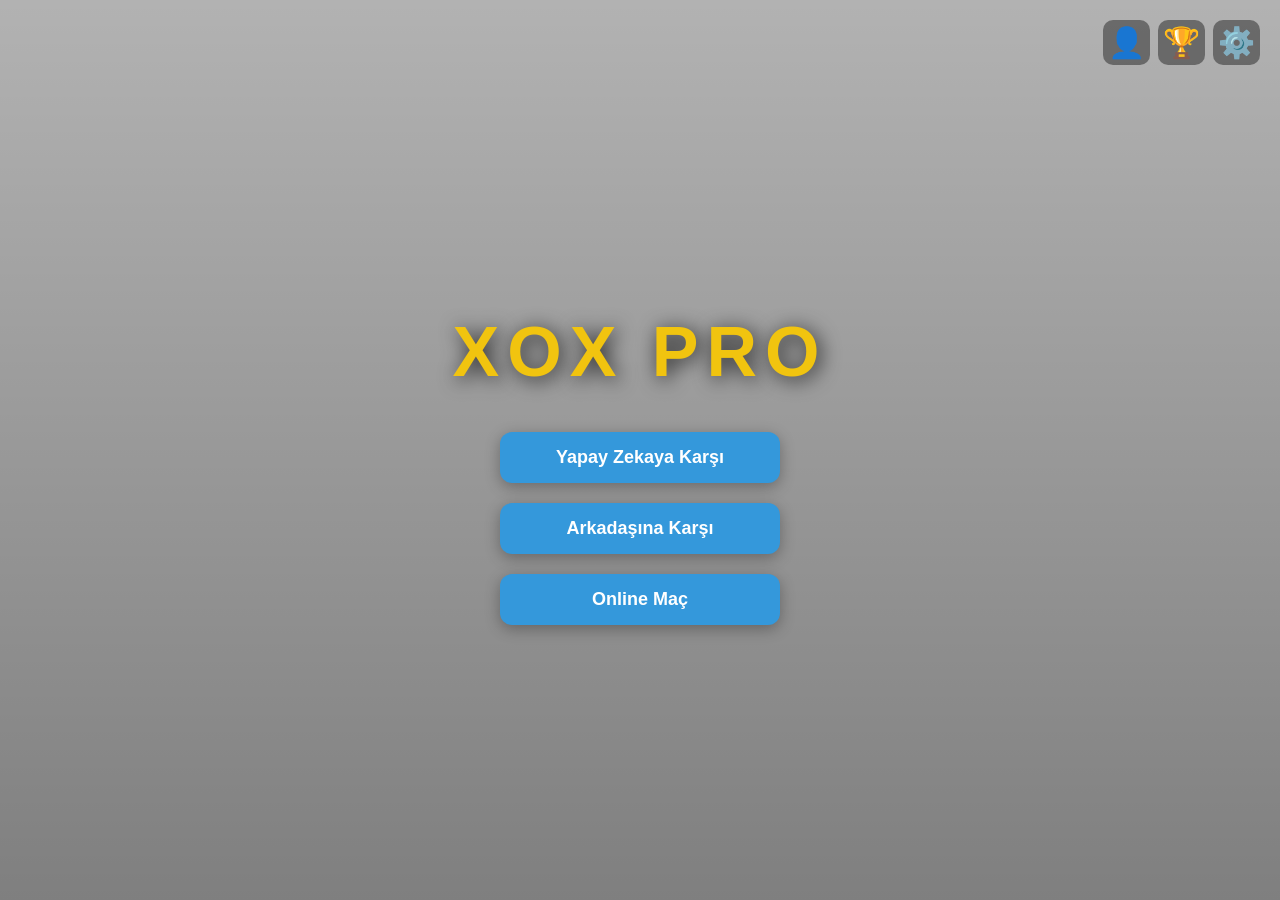
==== commit 9d2877a9: "Update index.html" ====
--- a/index.html
+++ b/index.html
@@ -3,24 +3,24 @@
 <head>
     <meta charset="UTF-8">
     <meta name="viewport" content="width=device-width, initial-scale=1.0, maximum-scale=1.0, user-scalable=no">
-    <title>XOX Pro - Sultanlar Divanı V2.1</title>
-    <script src="/socket.io/socket.io.js"></script>
+    <title>XOX Pro - Sultanlar Divanı V2.5</title>
+    <script src="https://cdn.socket.io/4.7.2/socket.io.min.js"></script>
     <style>
         :root {
             --ana-bg: #1a252f;
-            --panel-bg: #2c3e50;
+            --panel-bg: rgba(44, 62, 80, 0.95);
             --buton-bg: #3498db;
             --yazi-renk: white;
         }
 
-        /* TEMALAR */
-        .tema-koyu { --ana-bg: #1a252f; --panel-bg: #2c3e50; --buton-bg: #3498db; }
-        .tema-altin { --ana-bg: #3d3522; --panel-bg: #b8860b; --buton-bg: #8b4513; }
-        .tema-zumrut { --ana-bg: #062e1f; --panel-bg: #216148; --buton-bg: #1e8449; }
-
+        /* ARKA PLAN ENTEGRASYONU */
         body {
             font-family: 'Segoe UI', Tahoma, sans-serif;
-            background-color: var(--ana-bg);
+            /* Resmin üzerine hafif bir karartma ekledim ki yazılar net okunsun */
+            background: linear-gradient(rgba(0, 0, 0, 0.3), rgba(0, 0, 0, 0.5)), url('Arka Plan.png');
+            background-size: cover;
+            background-position: center;
+            background-attachment: fixed;
             color: var(--yazi-renk);
             margin: 0;
             display: flex;
@@ -34,118 +34,82 @@
         /* ÜST SİMGELER */
         #ayarlar-btn, #hesap-btn, #lider-btn {
             position: fixed; top: 20px; cursor: pointer; transition: 0.3s; z-index: 100; font-size: 30px;
-        }
-        #ayarlar-btn { right: 20px; } #lider-btn { right: 70px; } #hesap-btn { right: 120px; }
-        #ayarlar-btn:hover { transform: rotate(90deg); }
-        #lider-btn:hover, #hesap-btn:hover { transform: scale(1.2); }
+            background: rgba(0,0,0,0.4); padding: 5px; border-radius: 10px;
+        }
+        #ayarlar-btn { right: 20px; } #lider-btn { right: 75px; } #hesap-btn { right: 130px; }
 
         /* PANELLER */
         .panel {
             display: none; position: fixed; top: 50%; left: 50%; transform: translate(-50%, -50%);
             background-color: var(--panel-bg); padding: 30px; border-radius: 20px;
-            box-shadow: 0 0 40px rgba(0,0,0,0.7); z-index: 200; text-align: center;
-            width: 340px; border: 2px solid rgba(255,255,255,0.1);
-        }
-
-        .profil-resmi {
-            width: 80px; height: 80px; background-color: #f1c40f; border-radius: 50%;
-            margin: 0 auto 10px; display: flex; justify-content: center; align-items: center;
-            font-size: 40px; border: 3px solid #ecf0f1;
+            box-shadow: 0 0 40px rgba(0,0,0,0.8); z-index: 200; text-align: center;
+            width: 340px; border: 1px solid rgba(255,255,255,0.2);
+            backdrop-filter: blur(5px);
         }
 
         .isim-input {
-            background: rgba(0,0,0,0.3); border: 1px solid #3498db; color: white;
-            padding: 10px; border-radius: 8px; text-align: center; width: 80%;
-            font-size: 18px; margin-bottom: 5px;
-        }
-
-        .istatistik-kutu {
-            background: rgba(0,0,0,0.3); padding: 15px; border-radius: 12px; margin: 15px 0;
+            background: rgba(0,0,0,0.5); border: 1px solid #f1c40f; color: white;
+            padding: 12px; border-radius: 8px; text-align: center; width: 85%;
+            font-size: 18px; margin-bottom: 10px;
         }
 
         /* EKRANLAR */
         .ekran { display: none; flex-direction: column; align-items: center; width: 100%; }
         .aktif { display: flex; }
 
-        h1 { font-size: 60px; margin-bottom: 30px; color: #f1c40f; letter-spacing: 8px; text-shadow: 3px 3px 15px rgba(0,0,0,0.5); }
+        h1 { font-size: 70px; margin-bottom: 30px; color: #f1c40f; letter-spacing: 8px; text-shadow: 3px 3px 20px rgba(0,0,0,0.8); }
         
         button {
             padding: 15px; font-size: 18px; margin: 10px; cursor: pointer; border: none;
             border-radius: 12px; background-color: var(--buton-bg); color: white;
             width: 280px; font-weight: bold; transition: 0.2s;
+            box-shadow: 0 4px 15px rgba(0,0,0,0.3);
         }
         button:hover { filter: brightness(1.2); transform: translateY(-2px); }
         .btn-cikis { background-color: #e74c3c; }
-        .btn-ikincil { background-color: #9b59b6; }
-        .btn-tema { width: 90px; font-size: 12px; padding: 10px; margin: 5px; }
-
-        /* OYUN TAHTASI VE İKONLAR */
-        .oyun-tahtasi { display: grid; grid-template-columns: repeat(3, 110px); gap: 10px; margin-top: 20px; }
+
+        /* OYUN TAHTASI */
+        .oyun-tahtasi { display: grid; grid-template-columns: repeat(3, 110px); gap: 12px; margin-top: 20px; }
         .kutu {
-            width: 110px; height: 110px; background-color: #ecf0f1; border-radius: 15px;
+            width: 110px; height: 110px; background-color: rgba(236, 240, 241, 0.9); border-radius: 15px;
             display: flex; justify-content: center; align-items: center;
-            cursor: pointer; font-weight: bold; box-shadow: 0 5px 0 #bdc3c7;
-        }
-        .kutu:active { transform: translateY(4px); box-shadow: 0 1px 0 #bdc3c7; }
+            cursor: pointer; font-weight: bold; box-shadow: 0 5px 15px rgba(0,0,0,0.4);
+        }
         
-        /* Görsel İkon Ayarları */
-        .kutu span { pointer-events: none; }
-        .kilic-x { color: #e74c3c; font-size: 55px; transform: rotate(0deg); }
-        .fes-o { position: relative; color: #3498db; font-size: 50px; }
-        .fes-o::after { 
-            content: '🏮'; 
-            position: absolute; top: -35px; left: 50%; 
-            transform: translateX(-50%); font-size: 35px; 
-        }
-
-        #timer-box { display: none; width: 250px; height: 12px; background: #555; margin: 15px 0; border-radius: 6px; overflow: hidden; }
+        .kilic-x { color: #e74c3c; font-size: 60px; }
+        .fes-o { position: relative; color: #3498db; font-size: 55px; }
+        .fes-o::after { content: '🏮'; position: absolute; top: -38px; left: 50%; transform: translateX(-50%); font-size: 35px; }
+
+        #timer-box { display: none; width: 250px; height: 12px; background: #333; margin: 15px 0; border-radius: 6px; overflow: hidden; border: 1px solid #555; }
         #timer-bar { width: 100%; height: 100%; background: #e67e22; transition: width 0.1s linear; }
-
-        .lider-satir { display: flex; justify-content: space-between; padding: 10px; border-bottom: 1px solid rgba(255,255,255,0.1); }
     </style>
 </head>
-<body class="tema-koyu">
+<body>
 
     <audio id="ses-tik" src="https://assets.mixkit.co/active_storage/sfx/2571/2571-preview.mp3"></audio>
     <audio id="ses-kazan" src="https://assets.mixkit.co/active_storage/sfx/1435/1435-preview.mp3"></audio>
-    <audio id="ses-kaybet" src="https://assets.mixkit.co/active_storage/sfx/2530/2530-preview.mp3"></audio>
 
     <div id="hesap-btn" onclick="paneliAc('hesap-paneli')">👤</div>
     <div id="lider-btn" onclick="paneliAc('lider-paneli')">🏆</div>
     <div id="ayarlar-btn" onclick="paneliAc('ayarlar-paneli')">⚙️</div>
 
     <div id="hesap-paneli" class="panel">
-        <div class="profil-resmi">👤</div>
-        <span id="hesap-id" style="color:#3498db; font-size:12px; font-weight:bold;">ID: #00000</span><br><br>
-        <input type="text" id="isim-input" class="isim-input" oninput="isimKaydet()">
-        <span id="rutbe-adi" style="display:block; margin:10px 0; color:#f1c40f; font-weight:bold; font-size:20px;">EFENDİ</span>
-        <div class="istatistik-kutu">
-            <div style="font-size:26px; color:#2ecc71; font-weight:bold;">Puan: <span id="puan-txt">50</span></div>
-            <div style="display:flex; justify-content:space-around; margin-top:10px;">
-                <div><b id="w-txt">0</b><br><small>G</small></div>
-                <div><b id="d-txt">0</b><br><small>B</small></div>
-                <div><b id="l-txt">0</b><br><small>M</small></div>
-            </div>
-        </div>
-        <button onclick="panelleriKapat()" style="width:150px;">Kapat</button>
+        <h3>SULTAN PROFİLİ</h3>
+        <input type="text" id="isim-input" class="isim-input" placeholder="İsim Girin..." oninput="isimKaydet()">
+        <p>Puan: <span id="puan-txt">50</span></p>
+        <button onclick="panelleriKapat()">Kapat</button>
     </div>
 
     <div id="lider-paneli" class="panel">
-        <h3>🏆 SULTANLAR DİVANI</h3>
+        <h3>🏆 LİDERLİK DİVANI</h3>
         <div id="lider-liste" style="text-align:left; max-height:200px; overflow-y:auto;"></div>
-        <button onclick="panelleriKapat()" style="width:150px; margin-top:15px;">Kapat</button>
+        <button onclick="panelleriKapat()" style="margin-top:15px;">Kapat</button>
     </div>
 
     <div id="ayarlar-paneli" class="panel">
         <h3>AYARLAR</h3>
-        <p>Ses Durumu: <b id="ses-txt">Açık</b></p>
-        <button onclick="sesToggle()" style="width:160px; padding:10px;">Sesi Aç/Kapat</button>
-        <hr>
-        <p>Zemin Seçimi</p>
-        <button class="btn-tema" onclick="temaSec('tema-koyu')">Koyu</button>
-        <button class="btn-tema" style="background:#b8860b" onclick="temaSec('tema-altin')">Altın</button>
-        <button class="btn-tema" style="background:#216148" onclick="temaSec('tema-zumrut')">Zümrüt</button>
-        <button onclick="panelleriKapat()" style="width:150px; margin-top:20px;">Kapat</button>
+        <button onclick="sesToggle()">Ses: <span id="ses-txt">Açık</span></button>
+        <button onclick="panelleriKapat()" style="margin-top:20px;">Kapat</button>
     </div>
 
     <div id="ana-menu" class="ekran aktif">
@@ -153,22 +117,19 @@
         <button onclick="ekranDegistir('ai-menu')">Yapay Zekaya Karşı</button>
         <button onclick="baslatPVP()">Arkadaşına Karşı</button>
         <button onclick="ekranDegistir('online-menu')">Online Maç</button>
-        <button class="btn-cikis" onclick="window.close()">Çıkış</button>
     </div>
 
     <div id="ai-menu" class="ekran">
         <h2>Zorluk Seç</h2>
-        <button class="btn-ikincil" onclick="baslatAI('kolay')">Kolay</button>
-        <button class="btn-ikincil" onclick="baslatAI('normal')">Normal</button>
-        <button class="btn-ikincil" onclick="baslatAI('zor')">Zor</button>
+        <button onclick="baslatAI('kolay')">Kolay</button>
+        <button onclick="baslatAI('zor')">Zor</button>
         <button onclick="ekranDegistir('ana-menu')">Geri</button>
     </div>
 
     <div id="online-menu" class="ekran">
         <h2>Süre Seç</h2>
-        <button class="btn-ikincil" onclick="baslatOnline(5)">5 Saniye</button>
-        <button class="btn-ikincil" onclick="baslatOnline(15)">15 Saniye</button>
-        <button class="btn-ikincil" onclick="baslatOnline(30)">30 Saniye</button>
+        <button onclick="baslatOnline(15)">15 Saniye</button>
+        <button onclick="baslatOnline(30)">30 Saniye</button>
         <button onclick="ekranDegistir('ana-menu')">Geri</button>
     </div>
 
@@ -182,48 +143,27 @@
     </div>
 
     <script>
-        // --- HAFIZA VE STATLAR ---
-        let stats = { ad: "Oyuncu 1", puan: 50, w: 0, d: 0, l: 0, id: 0, ses: true, tema: 'tema-koyu' };
+        // --- HAFIZA ---
+        let stats = { ad: "Sultan", puan: 50, w: 0, d: 0, l: 0, id: 0, ses: true };
         let socket;
-        
-        // Sunucu linkin varsa buraya io("https://linkin.com") şeklinde ekleyebilirsin
-        try { socket = io(); } catch(e) { console.log("Server bağlantısı yok."); }
+        const SERVER_URL = "https://ismailyanik17-ops.github.io/Xox/"; 
+
+        try { socket = io(SERVER_URL); } catch(e) { console.log("Offline"); }
 
         function verileriYukle() {
-            let data = localStorage.getItem('xox_pro_v2');
+            let data = localStorage.getItem('xox_sultan_v25');
             if(data) stats = JSON.parse(data);
-            else stats.id = Math.floor(Math.random() * 89999) + 10000;
-            
             document.getElementById('isim-input').value = stats.ad;
-            document.getElementById('hesap-id').innerText = "ID: #" + stats.id;
-            temaSec(stats.tema);
             uiGuncelle();
         }
-        
-        function verileriKaydet() { localStorage.setItem('xox_pro_v2', JSON.stringify(stats)); }
+        function verileriKaydet() { localStorage.setItem('xox_sultan_v25', JSON.stringify(stats)); }
         function isimKaydet() { stats.ad = document.getElementById('isim-input').value; verileriKaydet(); }
-        function temaSec(t) { document.body.className = t; stats.tema = t; verileriKaydet(); }
         function sesToggle() { stats.ses = !stats.ses; uiGuncelle(); verileriKaydet(); }
+        function uiGuncelle() { 
+            document.getElementById('puan-txt').innerText = Math.floor(stats.puan);
+            document.getElementById('ses-txt').innerText = stats.ses ? "Açık" : "Kapalı";
+        }
         function sesPlay(id) { if(stats.ses) { let s = document.getElementById(id); s.currentTime = 0; s.play(); } }
-
-        function uiGuncelle() {
-            document.getElementById('puan-txt').innerText = Math.floor(stats.puan);
-            document.getElementById('w-txt').innerText = stats.w;
-            document.getElementById('d-txt').innerText = stats.d;
-            document.getElementById('l-txt').innerText = stats.l;
-            document.getElementById('ses-txt').innerText = stats.ses ? "Açık" : "Kapalı";
-            
-            let p = stats.puan;
-            let r = "Efendi", i = "🏮";
-            if(p > 750) { r = "Sultan"; i = "👑"; }
-            else if(p > 500) r = "Veziriazam";
-            else if(p > 400) r = "Vezir";
-            else if(p > 350) r = "Beylerbeyi";
-            else if(p > 300) r = "Paşa";
-            else if(p > 250) r = "Sancakbeyi";
-            else if(p > 150) r = "Ağa";
-            document.getElementById('rutbe-adi').innerText = i + " " + r.toUpperCase();
-        }
 
         // --- OYUN MANTIĞI ---
         let tahta = Array(9).fill('');
@@ -234,10 +174,16 @@
             document.querySelectorAll('.ekran').forEach(e => e.classList.remove('aktif'));
             document.getElementById(id).classList.add('aktif');
         }
-        
         function paneliAc(id) { panelleriKapat(); document.getElementById(id).style.display='block'; if(id==='lider-paneli') liderGoster(); }
         function panelleriKapat() { document.querySelectorAll('.panel').forEach(p=>p.style.display='none'); }
         function menuyeDon() { clearInterval(timer); ekranDegistir('ana-menu'); }
+
+        function baslatAI(z) { mod='AI'; zorluk=z; setup("BOT: " + z.toUpperCase()); }
+        function baslatPVP() { mod='PVP'; setup("YANDAKİ SULTAN"); }
+        function baslatOnline(s) { 
+            mod='ONLINE'; limit=s; setup("BEKLENİYOR..."); 
+            if(socket) socket.emit('havuzaGir', {ad: stats.ad, puan: stats.puan, sure: s.toString()});
+        }
 
         function setup(txt) {
             document.getElementById('ust-bilgi').innerText = txt;
@@ -246,77 +192,37 @@
             oyunuSifirla();
         }
 
-        function baslatAI(z) { mod='AI'; zorluk=z; setup("BOT: " + z.toUpperCase()); }
-        function baslatPVP() { mod='PVP'; setup("ARKADAŞINA KARŞI"); }
-        function baslatOnline(s) { 
-            mod='ONLINE'; limit=s; setup("ONLINE BEKLENİYOR..."); 
-            if(socket) socket.emit('havuzaGir', {ad: stats.ad, puan: stats.puan, sure: s.toString()});
-        }
-
         if(socket) {
             socket.on('macBasladi', (d) => {
-                onlineSira = d.sembol;
-                odaId = d.oda;
+                onlineSira = d.sembol; odaId = d.oda;
                 document.getElementById('ust-bilgi').innerText = `Rakip: ${d.rakipAd}`;
                 oyunuSifirla();
             });
             socket.on('rakipHamleYapti', (d) => {
-                tahta[d.idx] = d.sembol;
-                ciz();
-                if(!kontrol()) { 
-                    sira = onlineSira; 
-                    msg(); 
-                    baslatBar(); 
-                }
-            });
-        }
-
-        // --- TAHTA ÇİZİMİ VE İKONLAR ---
-        function ciz() {
-            const b = document.getElementById('board');
-            b.innerHTML = '';
-            tahta.forEach((v, i) => {
-                const d = document.createElement('div');
-                d.className = 'kutu';
-                
-                // Görsel Entegrasyonu
-                if (v === 'X') {
-                    d.innerHTML = '<span class="kilic-x">⚔️</span>';
-                } else if (v === 'O') {
-                    d.innerHTML = '<span class="fes-o">O</span>';
-                }
-                
-                d.onclick = () => hamle(i);
-                b.appendChild(d);
+                tahta[d.idx] = d.sembol; ciz();
+                if(!kontrol()) { sira = onlineSira; msg(); baslatBar(); }
             });
         }
 
         function hamle(i) {
             if(bitti || tahta[i] !== '') return;
-            
-            // Online maçta sıranın bizde olup olmadığını kontrol et
             if(mod === 'ONLINE' && sira !== onlineSira) return;
 
             sesPlay('ses-tik');
             tahta[i] = sira;
             ciz();
-            
-            // Oda ID değişkeni ile doğru odaya hamle gönder
-            if(mod === 'ONLINE' && socket) {
-                socket.emit('hamleYap', {idx: i, sembol: sira, oda: odaId});
-            }
+            if(mod === 'ONLINE' && socket) socket.emit('hamleYap', {idx: i, sembol: sira, oda: odaId});
 
             if(kontrol()) return;
             sira = (sira === 'X' ? 'O' : 'X');
             msg();
-
             if(mod === 'ONLINE') baslatBar();
             if(mod === 'AI' && sira === 'O') setTimeout(bot, 500);
         }
 
         function bot() {
             let h, r = Math.random();
-            let e = (zorluk==='kolay'?0.45 : zorluk==='normal'?0.65 : 0.90);
+            let e = (zorluk==='kolay'?0.4 : 0.9);
             if(r < e) h = enIyi(); else h = boslar()[Math.floor(Math.random()*boslar().length)];
             if(h !== undefined) hamle(h);
         }
@@ -354,100 +260,62 @@
             return b.includes('')?null:'Berabere';
         }
 
+        function kontrol() {
+            let r = win(tahta);
+            if(r) {
+                bitti = true; clearInterval(timer);
+                if(r === 'X') sesPlay('ses-kazan');
+                document.getElementById('mesaj-txt').innerText = (r === 'Berabere' ? "BERABERE!" : (r === 'X' ? "KAZANAN: ⚔️" : "KAZANAN: O🏮"));
+                document.getElementById('restart-btn').style.display = 'block';
+                if(mod==='ONLINE') {
+                    if(r === onlineSira) stats.puan += 1; else if(r === 'Berabere') stats.puan -= 0.5; else stats.puan -= 1;
+                    uiGuncelle(); verileriKaydet();
+                    if(socket) socket.emit('updateStats', stats);
+                }
+                return true;
+            }
+            return false;
+        }
+
+        function oyunuSifirla() {
+            tahta = Array(9).fill(''); bitti = false; sira = 'X';
+            document.getElementById('restart-btn').style.display = 'none';
+            msg(); ciz();
+            if (mod === 'ONLINE') baslatBar();
+            else if (mod === 'AI' && sira === 'O') setTimeout(bot, 500);
+        }
+
+        function ciz() {
+            const b = document.getElementById('board');
+            b.innerHTML = '';
+            tahta.forEach((v, i) => {
+                const d = document.createElement('div'); d.className = 'kutu';
+                if (v === 'X') d.innerHTML = '<span class="kilic-x">⚔️</span>';
+                else if (v === 'O') d.innerHTML = '<span class="fes-o">O</span>';
+                d.onclick = () => hamle(i);
+                b.appendChild(d);
+            });
+        }
+
+        function msg() { document.getElementById('mesaj-txt').innerText = "Sıra: " + (sira === 'X' ? '⚔️' : 'O🏮'); }
+
         function baslatBar() {
-            clearInterval(timer);
-            kalan = limit;
+            clearInterval(timer); kalan = limit;
             const bar = document.getElementById('timer-bar');
             bar.style.width = '100%';
             timer = setInterval(() => {
-                kalan -= 0.1;
-                bar.style.width = (kalan/limit)*100 + "%";
-                if(kalan <= 0) { clearInterval(timer); bittir("SÜRE BİTTİ!", sira==='X'?'O':'X'); }
+                kalan -= 0.1; bar.style.width = (kalan/limit)*100 + "%";
+                if(kalan <= 0) { clearInterval(timer); bitti = true; document.getElementById('mesaj-txt').innerText = "SÜRE BİTTİ!"; }
             }, 100);
         }
 
-        function kontrol() {
-            let r = win(tahta);
-            if(r) {
-                if(r==='X') sesPlay('ses-kazan'); else if(r==='O') sesPlay('ses-kaybet');
-                bittir(r==='Berabere'?"BERABERE!":"KAZANAN: "+r, r);
-                return true;
-            }
-            return false;
-        }
-
-        function bittir(m, r) {
-            bitti=true; clearInterval(timer);
-            
-            // Kazanana göre mesajdaki ikonları ayarla
-            let bitisMesaji = m;
-            if(r === 'X') bitisMesaji = "KAZANAN: ⚔️";
-            else if (r === 'O') bitisMesaji = "KAZANAN: O🏮";
-            
-            document.getElementById('mesaj-txt').innerText = bitisMesaji;
-            document.getElementById('restart-btn').style.display = 'block';
-            
-            // STATLARI GÜNCELLE
-            if(mod==='ONLINE') {
-                if(r === onlineSira) { 
-                    stats.w++; stats.puan += 1; 
-                } else if(r === 'Berabere') { 
-                    stats.d++; stats.puan -= 0.5; 
-                } else { 
-                    stats.l++; stats.puan -= 1; 
-                }
-                if(stats.puan < 0) stats.puan = 0;
-                uiGuncelle(); 
-                verileriKaydet();
-                if(socket) socket.emit('updateStats', { w: stats.w, d: stats.d, l: stats.l, puan: stats.puan });
-            }
-        }
-
-        function oyunuSifirla() {
-            tahta = Array(9).fill('');
-            bitti = false;
-            document.getElementById('restart-btn').style.display = 'none';
-
-            // KİM BAŞLAYACAK? (Yazı - Tura Sistemi)
-            if (mod === 'ONLINE') {
-                // İki oyuncuda da aynı sonucu verecek Senkronize Rastgelelik (Oda ID'sine göre)
-                let toplam = 0;
-                for(let i=0; i<odaId.length; i++) toplam += odaId.charCodeAt(i);
-                sira = (toplam % 2 === 0) ? 'X' : 'O';
-            } else {
-                // Yapay Zeka ve PVP için Klasik Rastgelelik
-                sira = Math.random() < 0.5 ? 'X' : 'O';
-            }
-
-            msg(); 
-            ciz();
-
-            if (mod === 'ONLINE') {
-                baslatBar();
-            } else if (mod === 'AI' && sira === 'O') {
-                // Eğer kura sonucu ilk sıra Bot'a (O) geldiyse, direkt hamle yapsın
-                setTimeout(bot, 500); 
-            }
-        }
-
-        function msg() { 
-            let gosterge = sira === 'X' ? '⚔️' : 'O🏮';
-            document.getElementById('mesaj-txt').innerText = "Sıra: " + gosterge; 
-        }
-        
         function liderGoster() {
             const l = document.getElementById('lider-liste');
             if(socket) {
                 socket.emit('getLeaderboard');
                 socket.on('leaderboardData', (data) => {
-                    if(data.length === 0) {
-                        l.innerHTML = "<p>Henüz sarayda kimse yok.</p>";
-                    } else {
-                        l.innerHTML = data.map((d,i)=>`<div class="lider-satir"><span>${i+1}. ${d.username}</span><b>${Math.floor(d.puan)} P</b></div>`).join('');
-                    }
+                    l.innerHTML = data.map((d,i)=>`<div style="display:flex; justify-content:space-between; padding:5px; border-bottom:1px solid #555;"><span>${i+1}. ${d.username}</span><b>${Math.floor(d.puan)} P</b></div>`).join('');
                 });
-            } else {
-                l.innerHTML = "<p>Liderlik tablosu için sunucuya bağlanın.</p>";
             }
         }
 
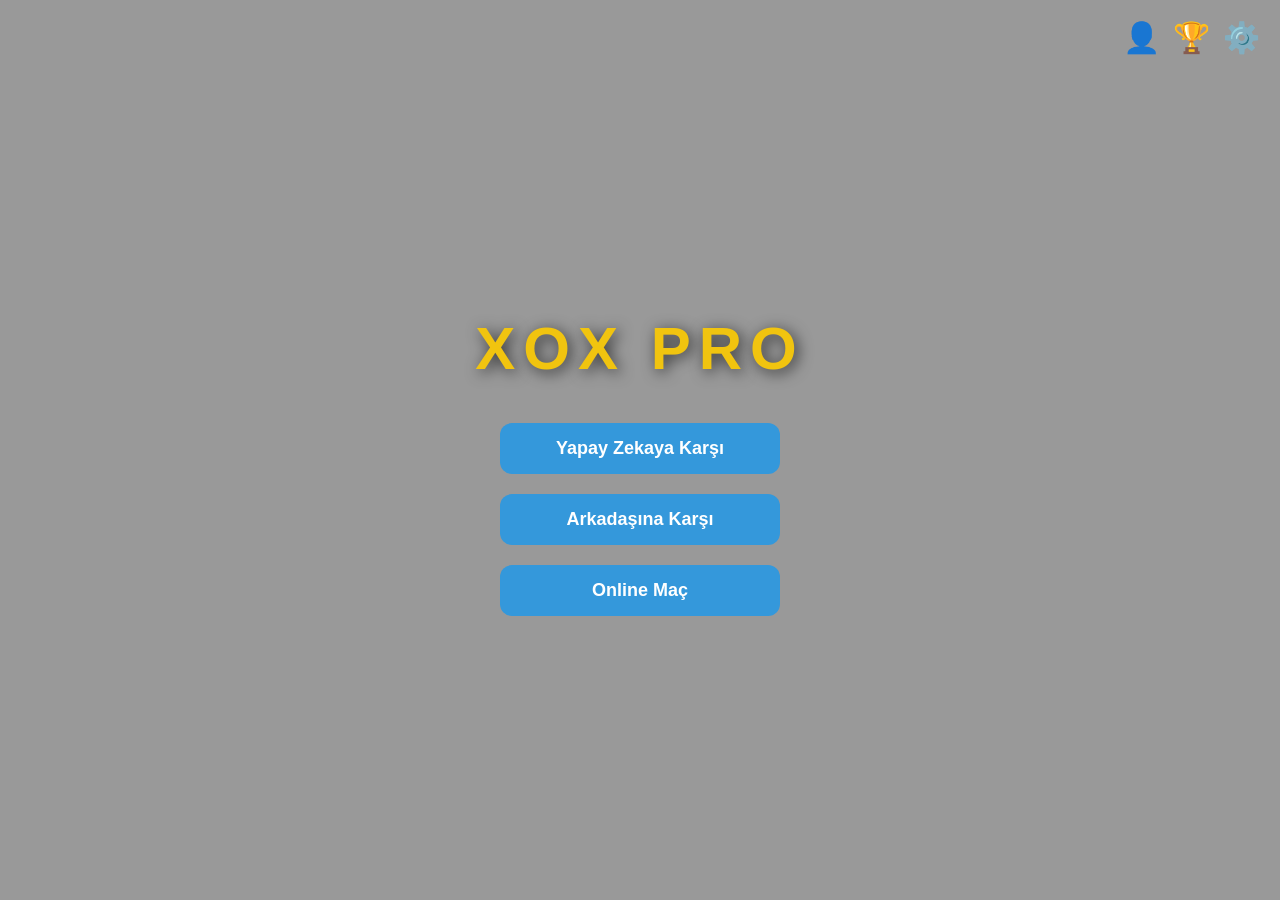
==== commit a97b0c9f: "Update index.html" ====
--- a/index.html
+++ b/index.html
@@ -3,7 +3,7 @@
 <head>
     <meta charset="UTF-8">
     <meta name="viewport" content="width=device-width, initial-scale=1.0, maximum-scale=1.0, user-scalable=no">
-    <title>XOX Pro - Sultanlar Divanı V2.5</title>
+    <title>XOX Pro - Sultanlar Divanı V2.6</title>
     <script src="https://cdn.socket.io/4.7.2/socket.io.min.js"></script>
     <style>
         :root {
@@ -13,11 +13,10 @@
             --yazi-renk: white;
         }
 
-        /* ARKA PLAN ENTEGRASYONU */
+        /* SENİN SEÇTİĞİN ARKA PLAN GÖRSELİ */
         body {
             font-family: 'Segoe UI', Tahoma, sans-serif;
-            /* Resmin üzerine hafif bir karartma ekledim ki yazılar net okunsun */
-            background: linear-gradient(rgba(0, 0, 0, 0.3), rgba(0, 0, 0, 0.5)), url('Arka Plan.png');
+            background: linear-gradient(rgba(0,0,0,0.4), rgba(0,0,0,0.4)), url('Arka Plan.png');
             background-size: cover;
             background-position: center;
             background-attachment: fixed;
@@ -34,54 +33,65 @@
         /* ÜST SİMGELER */
         #ayarlar-btn, #hesap-btn, #lider-btn {
             position: fixed; top: 20px; cursor: pointer; transition: 0.3s; z-index: 100; font-size: 30px;
-            background: rgba(0,0,0,0.4); padding: 5px; border-radius: 10px;
-        }
-        #ayarlar-btn { right: 20px; } #lider-btn { right: 75px; } #hesap-btn { right: 130px; }
-
-        /* PANELLER */
+        }
+        #ayarlar-btn { right: 20px; } #lider-btn { right: 70px; } #hesap-btn { right: 120px; }
+
+        /* PANELLER (HESAP, LİDERLİK, AYARLAR) */
         .panel {
             display: none; position: fixed; top: 50%; left: 50%; transform: translate(-50%, -50%);
             background-color: var(--panel-bg); padding: 30px; border-radius: 20px;
             box-shadow: 0 0 40px rgba(0,0,0,0.8); z-index: 200; text-align: center;
-            width: 340px; border: 1px solid rgba(255,255,255,0.2);
-            backdrop-filter: blur(5px);
+            width: 340px; border: 2px solid rgba(255,255,255,0.1);
+            backdrop-filter: blur(10px);
+        }
+
+        .profil-resmi {
+            width: 80px; height: 80px; background-color: #f1c40f; border-radius: 50%;
+            margin: 0 auto 10px; display: flex; justify-content: center; align-items: center;
+            font-size: 40px; border: 3px solid #ecf0f1;
         }
 
         .isim-input {
-            background: rgba(0,0,0,0.5); border: 1px solid #f1c40f; color: white;
-            padding: 12px; border-radius: 8px; text-align: center; width: 85%;
-            font-size: 18px; margin-bottom: 10px;
+            background: rgba(0,0,0,0.3); border: 1px solid #3498db; color: white;
+            padding: 10px; border-radius: 8px; text-align: center; width: 80%;
+            font-size: 18px; margin-bottom: 5px;
+        }
+
+        .istatistik-kutu {
+            background: rgba(0,0,0,0.3); padding: 15px; border-radius: 12px; margin: 15px 0;
         }
 
         /* EKRANLAR */
         .ekran { display: none; flex-direction: column; align-items: center; width: 100%; }
         .aktif { display: flex; }
 
-        h1 { font-size: 70px; margin-bottom: 30px; color: #f1c40f; letter-spacing: 8px; text-shadow: 3px 3px 20px rgba(0,0,0,0.8); }
+        h1 { font-size: 60px; margin-bottom: 30px; color: #f1c40f; letter-spacing: 8px; text-shadow: 3px 3px 15px rgba(0,0,0,0.7); }
         
         button {
             padding: 15px; font-size: 18px; margin: 10px; cursor: pointer; border: none;
             border-radius: 12px; background-color: var(--buton-bg); color: white;
             width: 280px; font-weight: bold; transition: 0.2s;
-            box-shadow: 0 4px 15px rgba(0,0,0,0.3);
         }
         button:hover { filter: brightness(1.2); transform: translateY(-2px); }
         .btn-cikis { background-color: #e74c3c; }
 
         /* OYUN TAHTASI */
-        .oyun-tahtasi { display: grid; grid-template-columns: repeat(3, 110px); gap: 12px; margin-top: 20px; }
+        .oyun-tahtasi { display: grid; grid-template-columns: repeat(3, 110px); gap: 10px; margin-top: 20px; }
         .kutu {
             width: 110px; height: 110px; background-color: rgba(236, 240, 241, 0.9); border-radius: 15px;
             display: flex; justify-content: center; align-items: center;
-            cursor: pointer; font-weight: bold; box-shadow: 0 5px 15px rgba(0,0,0,0.4);
-        }
-        
-        .kilic-x { color: #e74c3c; font-size: 60px; }
-        .fes-o { position: relative; color: #3498db; font-size: 55px; }
-        .fes-o::after { content: '🏮'; position: absolute; top: -38px; left: 50%; transform: translateX(-50%); font-size: 35px; }
-
-        #timer-box { display: none; width: 250px; height: 12px; background: #333; margin: 15px 0; border-radius: 6px; overflow: hidden; border: 1px solid #555; }
+            cursor: pointer; font-weight: bold; box-shadow: 0 5px 0 #bdc3c7;
+        }
+        
+        /* İKONLAR */
+        .kilic-x { color: #e74c3c; font-size: 55px; }
+        .fes-o { position: relative; color: #3498db; font-size: 50px; }
+        .fes-o::after { content: '🏮'; position: absolute; top: -35px; left: 50%; transform: translateX(-50%); font-size: 35px; }
+
+        #timer-box { display: none; width: 250px; height: 12px; background: #555; margin: 15px 0; border-radius: 6px; overflow: hidden; }
         #timer-bar { width: 100%; height: 100%; background: #e67e22; transition: width 0.1s linear; }
+
+        .lider-satir { display: flex; justify-content: space-between; padding: 10px; border-bottom: 1px solid rgba(255,255,255,0.1); }
     </style>
 </head>
 <body>
@@ -94,22 +104,32 @@
     <div id="ayarlar-btn" onclick="paneliAc('ayarlar-paneli')">⚙️</div>
 
     <div id="hesap-paneli" class="panel">
-        <h3>SULTAN PROFİLİ</h3>
-        <input type="text" id="isim-input" class="isim-input" placeholder="İsim Girin..." oninput="isimKaydet()">
-        <p>Puan: <span id="puan-txt">50</span></p>
-        <button onclick="panelleriKapat()">Kapat</button>
+        <div class="profil-resmi">👤</div>
+        <span id="hesap-id" style="color:#3498db; font-size:12px; font-weight:bold;">ID: #00000</span><br><br>
+        <input type="text" id="isim-input" class="isim-input" oninput="isimKaydet()">
+        <span id="rutbe-adi" style="display:block; margin:10px 0; color:#f1c40f; font-weight:bold; font-size:20px;">EFENDİ</span>
+        <div class="istatistik-kutu">
+            <div style="font-size:26px; color:#2ecc71; font-weight:bold;">Puan: <span id="puan-txt">50</span></div>
+            <div style="display:flex; justify-content:space-around; margin-top:10px;">
+                <div><b id="w-txt">0</b><br><small>G</small></div>
+                <div><b id="d-txt">0</b><br><small>B</small></div>
+                <div><b id="l-txt">0</b><br><small>M</small></div>
+            </div>
+        </div>
+        <button onclick="panelleriKapat()" style="width:150px;">Kapat</button>
     </div>
 
     <div id="lider-paneli" class="panel">
-        <h3>🏆 LİDERLİK DİVANI</h3>
+        <h3>🏆 SULTANLAR DİVANI</h3>
         <div id="lider-liste" style="text-align:left; max-height:200px; overflow-y:auto;"></div>
-        <button onclick="panelleriKapat()" style="margin-top:15px;">Kapat</button>
+        <button onclick="panelleriKapat()" style="width:150px; margin-top:15px;">Kapat</button>
     </div>
 
     <div id="ayarlar-paneli" class="panel">
         <h3>AYARLAR</h3>
-        <button onclick="sesToggle()">Ses: <span id="ses-txt">Açık</span></button>
-        <button onclick="panelleriKapat()" style="margin-top:20px;">Kapat</button>
+        <p>Ses Durumu: <b id="ses-txt">Açık</b></p>
+        <button onclick="sesToggle()" style="width:160px; padding:10px;">Sesi Aç/Kapat</button>
+        <button onclick="panelleriKapat()" style="width:150px; margin-top:20px;">Kapat</button>
     </div>
 
     <div id="ana-menu" class="ekran aktif">
@@ -122,12 +142,14 @@
     <div id="ai-menu" class="ekran">
         <h2>Zorluk Seç</h2>
         <button onclick="baslatAI('kolay')">Kolay</button>
+        <button onclick="baslatAI('normal')">Normal</button>
         <button onclick="baslatAI('zor')">Zor</button>
         <button onclick="ekranDegistir('ana-menu')">Geri</button>
     </div>
 
     <div id="online-menu" class="ekran">
         <h2>Süre Seç</h2>
+        <button onclick="baslatOnline(5)">5 Saniye</button>
         <button onclick="baslatOnline(15)">15 Saniye</button>
         <button onclick="baslatOnline(30)">30 Saniye</button>
         <button onclick="ekranDegistir('ana-menu')">Geri</button>
@@ -143,47 +165,61 @@
     </div>
 
     <script>
-        // --- HAFIZA ---
-        let stats = { ad: "Sultan", puan: 50, w: 0, d: 0, l: 0, id: 0, ses: true };
+        // --- AYARLAR ---
+        // BURAYA RENDER LİNKİNİ YAZ (Örn: https://xox.onrender.com)
+        const SERVER_URL = "https://ismailyanik17-ops.github.io/Xox/"; 
+
+        let stats = { ad: "Oyuncu 1", puan: 50, w: 0, d: 0, l: 0, id: 0, ses: true };
         let socket;
-        const SERVER_URL = "https://ismailyanik17-ops.github.io/Xox/"; 
-
-        try { socket = io(SERVER_URL); } catch(e) { console.log("Offline"); }
+        
+        try { 
+            socket = io(SERVER_URL); 
+            socket.on('connect', () => console.log("✅ Sunucuya Bağlanıldı!"));
+            socket.on('connect_error', () => console.log("❌ Bağlantı Yok (Offline Mod)"));
+        } catch(e) { console.log("Offline Mod"); }
 
         function verileriYukle() {
-            let data = localStorage.getItem('xox_sultan_v25');
+            let data = localStorage.getItem('xox_pro_final');
             if(data) stats = JSON.parse(data);
+            else stats.id = Math.floor(Math.random() * 89999) + 10000;
             document.getElementById('isim-input').value = stats.ad;
+            document.getElementById('hesap-id').innerText = "ID: #" + stats.id;
             uiGuncelle();
         }
-        function verileriKaydet() { localStorage.setItem('xox_sultan_v25', JSON.stringify(stats)); }
+        
+        function verileriKaydet() { localStorage.setItem('xox_pro_final', JSON.stringify(stats)); }
         function isimKaydet() { stats.ad = document.getElementById('isim-input').value; verileriKaydet(); }
         function sesToggle() { stats.ses = !stats.ses; uiGuncelle(); verileriKaydet(); }
-        function uiGuncelle() { 
+        function sesPlay(id) { if(stats.ses) { let s = document.getElementById(id); s.currentTime = 0; s.play(); } }
+
+        function uiGuncelle() {
             document.getElementById('puan-txt').innerText = Math.floor(stats.puan);
+            document.getElementById('w-txt').innerText = stats.w;
+            document.getElementById('d-txt').innerText = stats.d;
+            document.getElementById('l-txt').innerText = stats.l;
             document.getElementById('ses-txt').innerText = stats.ses ? "Açık" : "Kapalı";
-        }
-        function sesPlay(id) { if(stats.ses) { let s = document.getElementById(id); s.currentTime = 0; s.play(); } }
+            
+            let p = stats.puan;
+            let r = "Efendi", i = "🏮";
+            if(p > 750) { r = "Sultan"; i = "👑"; }
+            else if(p > 500) r = "Veziriazam";
+            else if(p > 150) r = "Ağa";
+            document.getElementById('rutbe-adi').innerText = i + " " + r.toUpperCase();
+        }
 
         // --- OYUN MANTIĞI ---
         let tahta = Array(9).fill('');
-        let sira = 'X', bitti = false, mod = '', zorluk = '', onlineSira = '', odaId = '';
+        let sira = 'X', bitti = false, mod = '', zorluk = '', onlineSira = '', odaId = '', baslangicSirasi = 'X';
         let timer, limit, kalan;
 
         function ekranDegistir(id) {
             document.querySelectorAll('.ekran').forEach(e => e.classList.remove('aktif'));
             document.getElementById(id).classList.add('aktif');
         }
+        
         function paneliAc(id) { panelleriKapat(); document.getElementById(id).style.display='block'; if(id==='lider-paneli') liderGoster(); }
         function panelleriKapat() { document.querySelectorAll('.panel').forEach(p=>p.style.display='none'); }
         function menuyeDon() { clearInterval(timer); ekranDegistir('ana-menu'); }
-
-        function baslatAI(z) { mod='AI'; zorluk=z; setup("BOT: " + z.toUpperCase()); }
-        function baslatPVP() { mod='PVP'; setup("YANDAKİ SULTAN"); }
-        function baslatOnline(s) { 
-            mod='ONLINE'; limit=s; setup("BEKLENİYOR..."); 
-            if(socket) socket.emit('havuzaGir', {ad: stats.ad, puan: stats.puan, sure: s.toString()});
-        }
 
         function setup(txt) {
             document.getElementById('ust-bilgi').innerText = txt;
@@ -192,27 +228,49 @@
             oyunuSifirla();
         }
 
+        function baslatAI(z) { mod='AI'; zorluk=z; setup("BOT: " + z.toUpperCase()); }
+        function baslatPVP() { mod='PVP'; setup("ARKADAŞINA KARŞI"); }
+        function baslatOnline(s) { 
+            mod='ONLINE'; limit=s; odaId = ''; 
+            setup("ONLINE BEKLENİYOR..."); 
+            if(socket) socket.emit('havuzaGir', {ad: stats.ad, puan: stats.puan, sure: s.toString()});
+        }
+
         if(socket) {
             socket.on('macBasladi', (d) => {
-                onlineSira = d.sembol; odaId = d.oda;
+                onlineSira = d.sembol;
+                odaId = d.oda;
+                baslangicSirasi = d.baslayan;
                 document.getElementById('ust-bilgi').innerText = `Rakip: ${d.rakipAd}`;
                 oyunuSifirla();
             });
             socket.on('rakipHamleYapti', (d) => {
-                tahta[d.idx] = d.sembol; ciz();
+                tahta[d.idx] = d.sembol;
+                ciz();
                 if(!kontrol()) { sira = onlineSira; msg(); baslatBar(); }
+            });
+        }
+
+        function ciz() {
+            const b = document.getElementById('board');
+            b.innerHTML = '';
+            tahta.forEach((v, i) => {
+                const d = document.createElement('div');
+                d.className = 'kutu';
+                if (v === 'X') d.innerHTML = '<span class="kilic-x">⚔️</span>';
+                else if (v === 'O') d.innerHTML = '<span class="fes-o">O</span>';
+                d.onclick = () => hamle(i);
+                b.appendChild(d);
             });
         }
 
         function hamle(i) {
             if(bitti || tahta[i] !== '') return;
             if(mod === 'ONLINE' && sira !== onlineSira) return;
-
             sesPlay('ses-tik');
             tahta[i] = sira;
             ciz();
             if(mod === 'ONLINE' && socket) socket.emit('hamleYap', {idx: i, sembol: sira, oda: odaId});
-
             if(kontrol()) return;
             sira = (sira === 'X' ? 'O' : 'X');
             msg();
@@ -222,13 +280,12 @@
 
         function bot() {
             let h, r = Math.random();
-            let e = (zorluk==='kolay'?0.4 : 0.9);
+            let e = (zorluk==='kolay'?0.4 : zorluk==='normal'?0.6 : 0.9);
             if(r < e) h = enIyi(); else h = boslar()[Math.floor(Math.random()*boslar().length)];
             if(h !== undefined) hamle(h);
         }
 
         function boslar() { return tahta.map((v,i)=>v===''?i:null).filter(v=>v!==null); }
-
         function enIyi() {
             let s = -Infinity, h;
             for(let i=0; i<9; i++) {
@@ -260,61 +317,55 @@
             return b.includes('')?null:'Berabere';
         }
 
-        function kontrol() {
-            let r = win(tahta);
-            if(r) {
-                bitti = true; clearInterval(timer);
-                if(r === 'X') sesPlay('ses-kazan');
-                document.getElementById('mesaj-txt').innerText = (r === 'Berabere' ? "BERABERE!" : (r === 'X' ? "KAZANAN: ⚔️" : "KAZANAN: O🏮"));
-                document.getElementById('restart-btn').style.display = 'block';
-                if(mod==='ONLINE') {
-                    if(r === onlineSira) stats.puan += 1; else if(r === 'Berabere') stats.puan -= 0.5; else stats.puan -= 1;
-                    uiGuncelle(); verileriKaydet();
-                    if(socket) socket.emit('updateStats', stats);
-                }
-                return true;
-            }
-            return false;
-        }
-
-        function oyunuSifirla() {
-            tahta = Array(9).fill(''); bitti = false; sira = 'X';
-            document.getElementById('restart-btn').style.display = 'none';
-            msg(); ciz();
-            if (mod === 'ONLINE') baslatBar();
-            else if (mod === 'AI' && sira === 'O') setTimeout(bot, 500);
-        }
-
-        function ciz() {
-            const b = document.getElementById('board');
-            b.innerHTML = '';
-            tahta.forEach((v, i) => {
-                const d = document.createElement('div'); d.className = 'kutu';
-                if (v === 'X') d.innerHTML = '<span class="kilic-x">⚔️</span>';
-                else if (v === 'O') d.innerHTML = '<span class="fes-o">O</span>';
-                d.onclick = () => hamle(i);
-                b.appendChild(d);
-            });
-        }
-
-        function msg() { document.getElementById('mesaj-txt').innerText = "Sıra: " + (sira === 'X' ? '⚔️' : 'O🏮'); }
-
         function baslatBar() {
             clearInterval(timer); kalan = limit;
             const bar = document.getElementById('timer-bar');
             bar.style.width = '100%';
             timer = setInterval(() => {
                 kalan -= 0.1; bar.style.width = (kalan/limit)*100 + "%";
-                if(kalan <= 0) { clearInterval(timer); bitti = true; document.getElementById('mesaj-txt').innerText = "SÜRE BİTTİ!"; }
+                if(kalan <= 0) { clearInterval(timer); bittir("SÜRE BİTTİ!", sira==='X'?'O':'X'); }
             }, 100);
         }
 
+        function kontrol() {
+            let r = win(tahta);
+            if(r) {
+                bitti = true; clearInterval(timer);
+                if(r==='X') sesPlay('ses-kazan');
+                bittir(r==='Berabere'?"BERABERE!": (r==='X'?"KAZANAN: ⚔️":"KAZANAN: O🏮"), r);
+                return true;
+            }
+            return false;
+        }
+
+        function bittir(m, r) {
+            document.getElementById('mesaj-txt').innerText = m;
+            document.getElementById('restart-btn').style.display = 'block';
+            if(mod==='ONLINE') {
+                if(r === onlineSira) stats.puan += 1; else if(r === 'Berabere') stats.puan -= 0.5; else stats.puan -= 1;
+                uiGuncelle(); verileriKaydet();
+                if(socket) socket.emit('updateStats', stats);
+            }
+        }
+
+        function oyunuSifirla() {
+            tahta = Array(9).fill(''); bitti = false;
+            document.getElementById('restart-btn').style.display = 'none';
+            if (mod === 'ONLINE' && odaId !== '') sira = baslangicSirasi;
+            else sira = Math.random() < 0.5 ? 'X' : 'O';
+            msg(); ciz();
+            if (mod === 'ONLINE' && odaId !== '') baslatBar();
+            else if (mod === 'AI' && sira === 'O') setTimeout(bot, 500);
+        }
+
+        function msg() { document.getElementById('mesaj-txt').innerText = "Sıra: " + (sira === 'X' ? '⚔️' : 'O🏮'); }
+        
         function liderGoster() {
             const l = document.getElementById('lider-liste');
             if(socket) {
                 socket.emit('getLeaderboard');
                 socket.on('leaderboardData', (data) => {
-                    l.innerHTML = data.map((d,i)=>`<div style="display:flex; justify-content:space-between; padding:5px; border-bottom:1px solid #555;"><span>${i+1}. ${d.username}</span><b>${Math.floor(d.puan)} P</b></div>`).join('');
+                    l.innerHTML = data.map((d,i)=>`<div class="lider-satir"><span>${i+1}. ${d.username}</span><b>${Math.floor(d.puan)} P</b></div>`).join('');
                 });
             }
         }
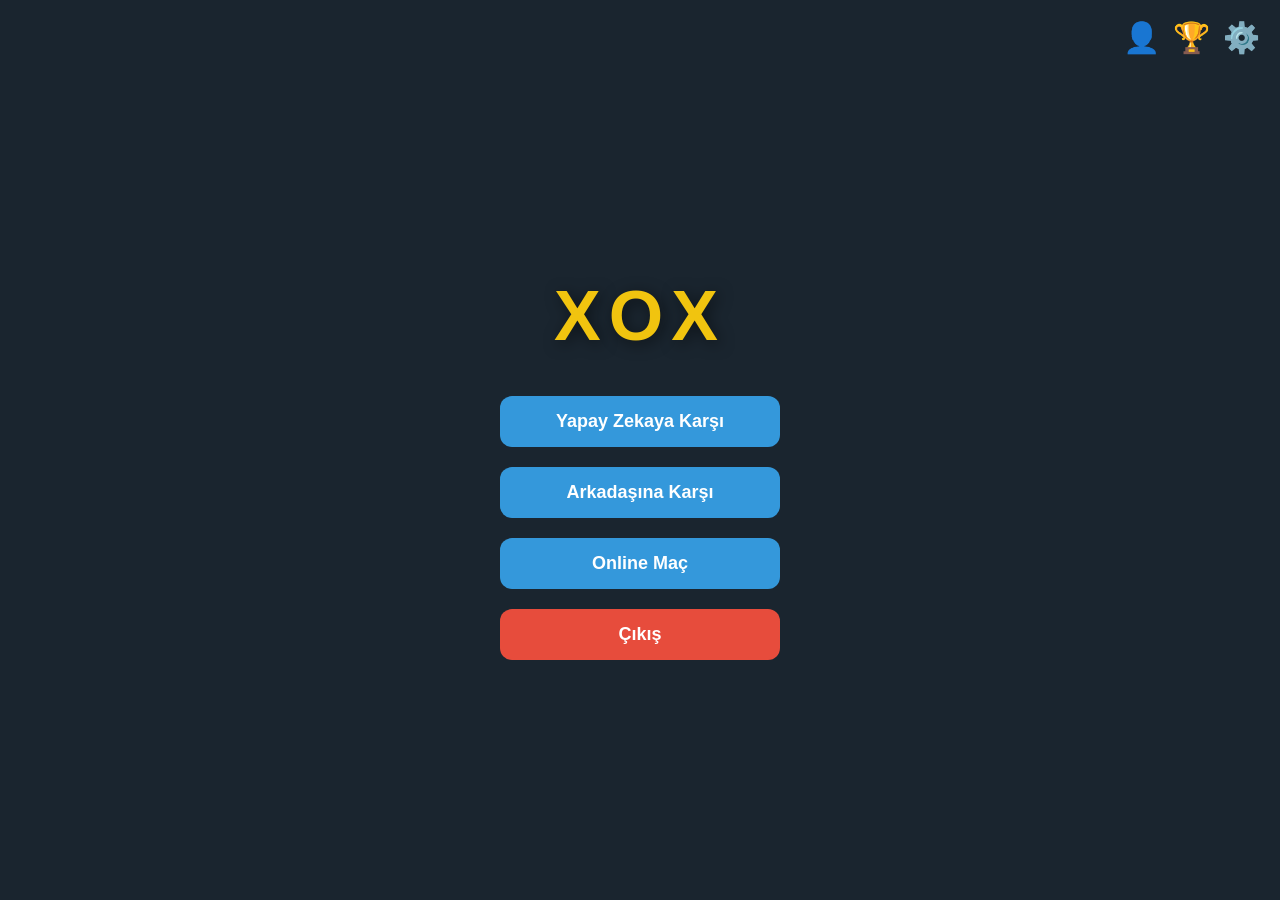
==== commit 984274b9: "Update fmt.Println message from 'Hello' to 'Goodbye'" ====
--- a/index.html
+++ b/index.html
@@ -2,24 +2,24 @@
 <html lang="tr">
 <head>
     <meta charset="UTF-8">
-    <meta name="viewport" content="width=device-width, initial-scale=1.0, maximum-scale=1.0, user-scalable=no">
-    <title>XOX Pro - Sultanlar Divanı V2.6</title>
-    <script src="https://cdn.socket.io/4.7.2/socket.io.min.js"></script>
+    <meta name="viewport" content="width=device-width, initial-scale=1.0">
+    <title>XOX Pro - Sultanlar Ligi V2.1</title>
+    <script src="/socket.io/socket.io.js"></script>
     <style>
         :root {
             --ana-bg: #1a252f;
-            --panel-bg: rgba(44, 62, 80, 0.95);
+            --panel-bg: #2c3e50;
             --buton-bg: #3498db;
             --yazi-renk: white;
         }
 
-        /* SENİN SEÇTİĞİN ARKA PLAN GÖRSELİ */
+        .tema-koyu { --ana-bg: #1a252f; --panel-bg: #2c3e50; --buton-bg: #3498db; }
+        .tema-altin { --ana-bg: #3d3522; --panel-bg: #b8860b; --buton-bg: #8b4513; }
+        .tema-zumrut { --ana-bg: #062e1f; --panel-bg: #216148; --buton-bg: #1e8449; }
+
         body {
             font-family: 'Segoe UI', Tahoma, sans-serif;
-            background: linear-gradient(rgba(0,0,0,0.4), rgba(0,0,0,0.4)), url('Arka Plan.png');
-            background-size: cover;
-            background-position: center;
-            background-attachment: fixed;
+            background-color: var(--ana-bg);
             color: var(--yazi-renk);
             margin: 0;
             display: flex;
@@ -30,19 +30,16 @@
             transition: 0.5s;
         }
 
-        /* ÜST SİMGELER */
         #ayarlar-btn, #hesap-btn, #lider-btn {
             position: fixed; top: 20px; cursor: pointer; transition: 0.3s; z-index: 100; font-size: 30px;
         }
         #ayarlar-btn { right: 20px; } #lider-btn { right: 70px; } #hesap-btn { right: 120px; }
 
-        /* PANELLER (HESAP, LİDERLİK, AYARLAR) */
         .panel {
             display: none; position: fixed; top: 50%; left: 50%; transform: translate(-50%, -50%);
             background-color: var(--panel-bg); padding: 30px; border-radius: 20px;
-            box-shadow: 0 0 40px rgba(0,0,0,0.8); z-index: 200; text-align: center;
+            box-shadow: 0 0 40px rgba(0,0,0,0.7); z-index: 200; text-align: center;
             width: 340px; border: 2px solid rgba(255,255,255,0.1);
-            backdrop-filter: blur(10px);
         }
 
         .profil-resmi {
@@ -61,11 +58,10 @@
             background: rgba(0,0,0,0.3); padding: 15px; border-radius: 12px; margin: 15px 0;
         }
 
-        /* EKRANLAR */
         .ekran { display: none; flex-direction: column; align-items: center; width: 100%; }
         .aktif { display: flex; }
 
-        h1 { font-size: 60px; margin-bottom: 30px; color: #f1c40f; letter-spacing: 8px; text-shadow: 3px 3px 15px rgba(0,0,0,0.7); }
+        h1 { font-size: 70px; margin-bottom: 30px; color: #f1c40f; letter-spacing: 8px; text-shadow: 3px 3px 15px rgba(0,0,0,0.5); }
         
         button {
             padding: 15px; font-size: 18px; margin: 10px; cursor: pointer; border: none;
@@ -74,30 +70,26 @@
         }
         button:hover { filter: brightness(1.2); transform: translateY(-2px); }
         .btn-cikis { background-color: #e74c3c; }
-
-        /* OYUN TAHTASI */
+        .btn-ikincil { background-color: #9b59b6; }
+
         .oyun-tahtasi { display: grid; grid-template-columns: repeat(3, 110px); gap: 10px; margin-top: 20px; }
         .kutu {
-            width: 110px; height: 110px; background-color: rgba(236, 240, 241, 0.9); border-radius: 15px;
-            display: flex; justify-content: center; align-items: center;
+            width: 110px; height: 110px; background-color: #ecf0f1; border-radius: 15px;
+            font-size: 60px; color: #2c3e50; display: flex; justify-content: center; align-items: center;
             cursor: pointer; font-weight: bold; box-shadow: 0 5px 0 #bdc3c7;
         }
-        
-        /* İKONLAR */
-        .kilic-x { color: #e74c3c; font-size: 55px; }
-        .fes-o { position: relative; color: #3498db; font-size: 50px; }
-        .fes-o::after { content: '🏮'; position: absolute; top: -35px; left: 50%; transform: translateX(-50%); font-size: 35px; }
 
         #timer-box { display: none; width: 250px; height: 12px; background: #555; margin: 15px 0; border-radius: 6px; overflow: hidden; }
-        #timer-bar { width: 100%; height: 100%; background: #e67e22; transition: width 0.1s linear; }
+        #timer-bar { width: 100%; height: 100%; background: #e67e22; }
 
         .lider-satir { display: flex; justify-content: space-between; padding: 10px; border-bottom: 1px solid rgba(255,255,255,0.1); }
     </style>
 </head>
-<body>
+<body class="tema-koyu">
 
     <audio id="ses-tik" src="https://assets.mixkit.co/active_storage/sfx/2571/2571-preview.mp3"></audio>
     <audio id="ses-kazan" src="https://assets.mixkit.co/active_storage/sfx/1435/1435-preview.mp3"></audio>
+    <audio id="ses-kaybet" src="https://assets.mixkit.co/active_storage/sfx/2530/2530-preview.mp3"></audio>
 
     <div id="hesap-btn" onclick="paneliAc('hesap-paneli')">👤</div>
     <div id="lider-btn" onclick="paneliAc('lider-paneli')">🏆</div>
@@ -129,35 +121,41 @@
         <h3>AYARLAR</h3>
         <p>Ses Durumu: <b id="ses-txt">Açık</b></p>
         <button onclick="sesToggle()" style="width:160px; padding:10px;">Sesi Aç/Kapat</button>
+        <hr>
+        <p>Zemin Seçimi</p>
+        <button class="btn-tema" onclick="temaSec('tema-koyu')">Koyu</button>
+        <button class="btn-tema" style="background:#b8860b" onclick="temaSec('tema-altin')">Altın</button>
+        <button class="btn-tema" style="background:#216148" onclick="temaSec('tema-zumrut')">Zümrüt</button>
         <button onclick="panelleriKapat()" style="width:150px; margin-top:20px;">Kapat</button>
     </div>
 
     <div id="ana-menu" class="ekran aktif">
-        <h1>XOX PRO</h1>
+        <h1>XOX</h1>
         <button onclick="ekranDegistir('ai-menu')">Yapay Zekaya Karşı</button>
         <button onclick="baslatPVP()">Arkadaşına Karşı</button>
         <button onclick="ekranDegistir('online-menu')">Online Maç</button>
+        <button class="btn-cikis" onclick="window.close()">Çıkış</button>
     </div>
 
     <div id="ai-menu" class="ekran">
         <h2>Zorluk Seç</h2>
-        <button onclick="baslatAI('kolay')">Kolay</button>
-        <button onclick="baslatAI('normal')">Normal</button>
-        <button onclick="baslatAI('zor')">Zor</button>
+        <button class="btn-ikincil" onclick="baslatAI('kolay')">Kolay</button>
+        <button class="btn-ikincil" onclick="baslatAI('normal')">Normal</button>
+        <button class="btn-ikincil" onclick="baslatAI('zor')">Zor</button>
         <button onclick="ekranDegistir('ana-menu')">Geri</button>
     </div>
 
     <div id="online-menu" class="ekran">
         <h2>Süre Seç</h2>
-        <button onclick="baslatOnline(5)">5 Saniye</button>
-        <button onclick="baslatOnline(15)">15 Saniye</button>
-        <button onclick="baslatOnline(30)">30 Saniye</button>
+        <button class="btn-ikincil" onclick="baslatOnline(5)">5 Saniye</button>
+        <button class="btn-ikincil" onclick="baslatOnline(15)">15 Saniye</button>
+        <button class="btn-ikincil" onclick="baslatOnline(30)">30 Saniye</button>
         <button onclick="ekranDegistir('ana-menu')">Geri</button>
     </div>
 
     <div id="oyun-ekrani" class="ekran">
         <h3 id="ust-bilgi" style="color: #f1c40f; margin:0;"></h3>
-        <p id="mesaj-txt" style="font-size: 24px; margin:10px 0;">Sıra: ⚔️</p>
+        <p id="mesaj-txt" style="font-size: 24px; margin:10px 0;">Sıra: X</p>
         <div id="timer-box"><div id="timer-bar"></div></div>
         <div class="oyun-tahtasi" id="board"></div>
         <button id="restart-btn" style="display: none; background-color: #27ae60;" onclick="oyunuSifirla()">Tekrar Oyna</button>
@@ -165,30 +163,24 @@
     </div>
 
     <script>
-        // --- AYARLAR ---
-        // BURAYA RENDER LİNKİNİ YAZ (Örn: https://xox.onrender.com)
-        const SERVER_URL = "https://ismailyanik17-ops.github.io/Xox/"; 
-
-        let stats = { ad: "Oyuncu 1", puan: 50, w: 0, d: 0, l: 0, id: 0, ses: true };
+        // --- HAFIZA VE STATLAR ---
+        let stats = { ad: "Oyuncu 1", puan: 50, w: 0, d: 0, l: 0, id: 0, ses: true, tema: 'tema-koyu' };
         let socket;
-        
-        try { 
-            socket = io(SERVER_URL); 
-            socket.on('connect', () => console.log("✅ Sunucuya Bağlanıldı!"));
-            socket.on('connect_error', () => console.log("❌ Bağlantı Yok (Offline Mod)"));
-        } catch(e) { console.log("Offline Mod"); }
+        try { socket = io(); } catch(e) { console.log("Server bağlantısı yok."); }
 
         function verileriYukle() {
-            let data = localStorage.getItem('xox_pro_final');
+            let data = localStorage.getItem('xox_pro_v2');
             if(data) stats = JSON.parse(data);
             else stats.id = Math.floor(Math.random() * 89999) + 10000;
+            
             document.getElementById('isim-input').value = stats.ad;
             document.getElementById('hesap-id').innerText = "ID: #" + stats.id;
+            temaSec(stats.tema);
             uiGuncelle();
         }
-        
-        function verileriKaydet() { localStorage.setItem('xox_pro_final', JSON.stringify(stats)); }
+        function verileriKaydet() { localStorage.setItem('xox_pro_v2', JSON.stringify(stats)); }
         function isimKaydet() { stats.ad = document.getElementById('isim-input').value; verileriKaydet(); }
+        function temaSec(t) { document.body.className = t; stats.tema = t; verileriKaydet(); }
         function sesToggle() { stats.ses = !stats.ses; uiGuncelle(); verileriKaydet(); }
         function sesPlay(id) { if(stats.ses) { let s = document.getElementById(id); s.currentTime = 0; s.play(); } }
 
@@ -203,20 +195,23 @@
             let r = "Efendi", i = "🏮";
             if(p > 750) { r = "Sultan"; i = "👑"; }
             else if(p > 500) r = "Veziriazam";
+            else if(p > 400) r = "Vezir";
+            else if(p > 350) r = "Beylerbeyi";
+            else if(p > 300) r = "Paşa";
+            else if(p > 250) r = "Sancakbeyi";
             else if(p > 150) r = "Ağa";
             document.getElementById('rutbe-adi').innerText = i + " " + r.toUpperCase();
         }
 
         // --- OYUN MANTIĞI ---
         let tahta = Array(9).fill('');
-        let sira = 'X', bitti = false, mod = '', zorluk = '', onlineSira = '', odaId = '', baslangicSirasi = 'X';
+        let sira = 'X', bitti = false, mod = '', zorluk = '', onlineSira = '', odaId = '';
         let timer, limit, kalan;
 
         function ekranDegistir(id) {
             document.querySelectorAll('.ekran').forEach(e => e.classList.remove('aktif'));
             document.getElementById(id).classList.add('aktif');
         }
-        
         function paneliAc(id) { panelleriKapat(); document.getElementById(id).style.display='block'; if(id==='lider-paneli') liderGoster(); }
         function panelleriKapat() { document.querySelectorAll('.panel').forEach(p=>p.style.display='none'); }
         function menuyeDon() { clearInterval(timer); ekranDegistir('ana-menu'); }
@@ -231,8 +226,7 @@
         function baslatAI(z) { mod='AI'; zorluk=z; setup("BOT: " + z.toUpperCase()); }
         function baslatPVP() { mod='PVP'; setup("ARKADAŞINA KARŞI"); }
         function baslatOnline(s) { 
-            mod='ONLINE'; limit=s; odaId = ''; 
-            setup("ONLINE BEKLENİYOR..."); 
+            mod='ONLINE'; limit=s; setup("ONLINE BEKLENİYOR..."); 
             if(socket) socket.emit('havuzaGir', {ad: stats.ad, puan: stats.puan, sure: s.toString()});
         }
 
@@ -240,14 +234,13 @@
             socket.on('macBasladi', (d) => {
                 onlineSira = d.sembol;
                 odaId = d.oda;
-                baslangicSirasi = d.baslayan;
                 document.getElementById('ust-bilgi').innerText = `Rakip: ${d.rakipAd}`;
                 oyunuSifirla();
             });
             socket.on('rakipHamleYapti', (d) => {
                 tahta[d.idx] = d.sembol;
                 ciz();
-                if(!kontrol()) { sira = onlineSira; msg(); baslatBar(); }
+                if(!kontrol()) { sira=onlineSira; msg(); baslatBar(); }
             });
         }
 
@@ -257,8 +250,8 @@
             tahta.forEach((v, i) => {
                 const d = document.createElement('div');
                 d.className = 'kutu';
-                if (v === 'X') d.innerHTML = '<span class="kilic-x">⚔️</span>';
-                else if (v === 'O') d.innerHTML = '<span class="fes-o">O</span>';
+                d.innerText = v;
+                d.style.color = v==='X'?'#e74c3c':'#3498db';
                 d.onclick = () => hamle(i);
                 b.appendChild(d);
             });
@@ -266,26 +259,30 @@
 
         function hamle(i) {
             if(bitti || tahta[i] !== '') return;
-            if(mod === 'ONLINE' && sira !== onlineSira) return;
+            if(mod==='ONLINE' && sira !== onlineSira) return;
+
             sesPlay('ses-tik');
             tahta[i] = sira;
             ciz();
-            if(mod === 'ONLINE' && socket) socket.emit('hamleYap', {idx: i, sembol: sira, oda: odaId});
+            if(mod==='ONLINE' && socket) socket.emit('hamleYap', {idx: i, sembol: sira, oda: odaId});
+
             if(kontrol()) return;
-            sira = (sira === 'X' ? 'O' : 'X');
+            sira = (sira==='X'?'O':'X');
             msg();
-            if(mod === 'ONLINE') baslatBar();
-            if(mod === 'AI' && sira === 'O') setTimeout(bot, 500);
+
+            if(mod==='ONLINE') baslatBar();
+            if(mod==='AI' && sira==='O') setTimeout(bot, 500);
         }
 
         function bot() {
             let h, r = Math.random();
-            let e = (zorluk==='kolay'?0.4 : zorluk==='normal'?0.6 : 0.9);
+            let e = (zorluk==='kolay'?0.45 : zorluk==='normal'?0.65 : 0.90);
             if(r < e) h = enIyi(); else h = boslar()[Math.floor(Math.random()*boslar().length)];
             if(h !== undefined) hamle(h);
         }
 
         function boslar() { return tahta.map((v,i)=>v===''?i:null).filter(v=>v!==null); }
+
         function enIyi() {
             let s = -Infinity, h;
             for(let i=0; i<9; i++) {
@@ -318,11 +315,13 @@
         }
 
         function baslatBar() {
-            clearInterval(timer); kalan = limit;
+            clearInterval(timer);
+            kalan = limit;
             const bar = document.getElementById('timer-bar');
             bar.style.width = '100%';
             timer = setInterval(() => {
-                kalan -= 0.1; bar.style.width = (kalan/limit)*100 + "%";
+                kalan -= 0.1;
+                bar.style.width = (kalan/limit)*100 + "%";
                 if(kalan <= 0) { clearInterval(timer); bittir("SÜRE BİTTİ!", sira==='X'?'O':'X'); }
             }, 100);
         }
@@ -330,44 +329,47 @@
         function kontrol() {
             let r = win(tahta);
             if(r) {
-                bitti = true; clearInterval(timer);
-                if(r==='X') sesPlay('ses-kazan');
-                bittir(r==='Berabere'?"BERABERE!": (r==='X'?"KAZANAN: ⚔️":"KAZANAN: O🏮"), r);
+                if(r==='X') sesPlay('ses-kazan'); else if(r==='O') sesPlay('ses-kaybet');
+                bittir(r==='Berabere'?"BERABERE!":"KAZANAN: "+r, r);
                 return true;
             }
             return false;
         }
 
         function bittir(m, r) {
+            bitti=true; clearInterval(timer);
             document.getElementById('mesaj-txt').innerText = m;
             document.getElementById('restart-btn').style.display = 'block';
+            
+            // STATLARI GÜNCELLE
             if(mod==='ONLINE') {
-                if(r === onlineSira) stats.puan += 1; else if(r === 'Berabere') stats.puan -= 0.5; else stats.puan -= 1;
-                uiGuncelle(); verileriKaydet();
-                if(socket) socket.emit('updateStats', stats);
+                if(r === onlineSira) { 
+                    stats.w++; stats.puan += 1; 
+                } else if(r === 'Berabere') { 
+                    stats.d++; stats.puan -= 0.5; 
+                } else { 
+                    stats.l++; stats.puan -= 1; 
+                }
+                if(stats.puan < 0) stats.puan = 0;
+                uiGuncelle(); 
+                verileriKaydet();
             }
         }
 
         function oyunuSifirla() {
-            tahta = Array(9).fill(''); bitti = false;
-            document.getElementById('restart-btn').style.display = 'none';
-            if (mod === 'ONLINE' && odaId !== '') sira = baslangicSirasi;
-            else sira = Math.random() < 0.5 ? 'X' : 'O';
-            msg(); ciz();
-            if (mod === 'ONLINE' && odaId !== '') baslatBar();
-            else if (mod === 'AI' && sira === 'O') setTimeout(bot, 500);
-        }
-
-        function msg() { document.getElementById('mesaj-txt').innerText = "Sıra: " + (sira === 'X' ? '⚔️' : 'O🏮'); }
+            tahta=Array(9).fill(''); sira='X'; bitti=false;
+            document.getElementById('mesaj-txt').innerText = "Sıra: X";
+            document.getElementById('restart-btn').style.display='none';
+            ciz(); if(mod==='ONLINE') baslatBar();
+        }
+
+        function msg() { document.getElementById('mesaj-txt').innerText = "Sıra: " + sira; }
         
         function liderGoster() {
             const l = document.getElementById('lider-liste');
-            if(socket) {
-                socket.emit('getLeaderboard');
-                socket.on('leaderboardData', (data) => {
-                    l.innerHTML = data.map((d,i)=>`<div class="lider-satir"><span>${i+1}. ${d.username}</span><b>${Math.floor(d.puan)} P</b></div>`).join('');
-                });
-            }
+            // Burası normalde sunucudan gelmeli, şimdilik yerel bir simülasyon:
+            const data = [{ad:"Kanuni",puan:999},{ad:"Fatih",puan:850},{ad:stats.ad,puan:stats.puan}].sort((a,b)=>b.puan-a.puan);
+            l.innerHTML = data.map((d,i)=>`<div class="lider-satir"><span>${i+1}. ${d.ad}</span><b>${Math.floor(d.puan)} P</b></div>`).join('');
         }
 
         verileriYukle();
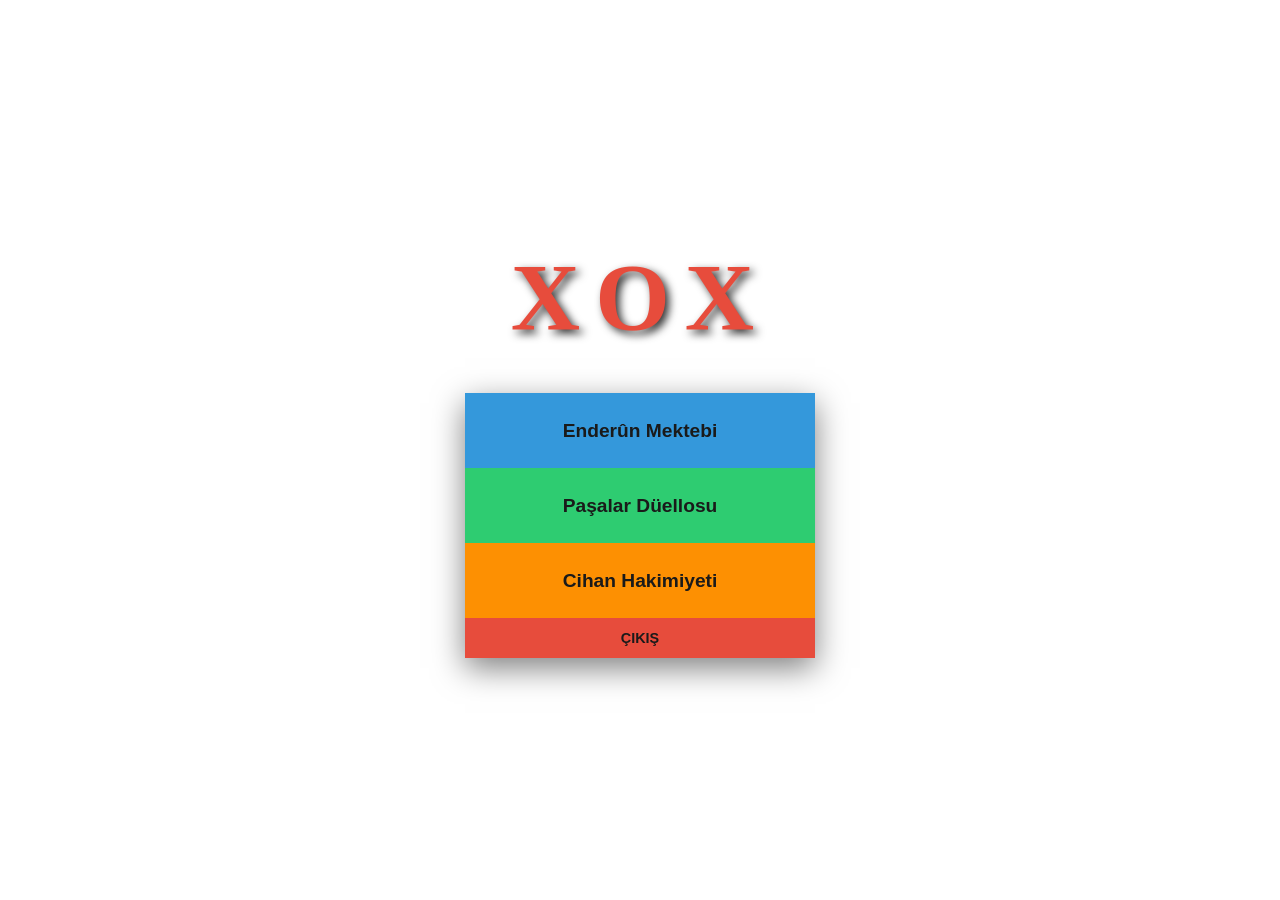
==== commit 6a2874fe: "Add files via upload" ====
--- a/index.html
+++ b/index.html
@@ -3,377 +3,42 @@
 <head>
     <meta charset="UTF-8">
     <meta name="viewport" content="width=device-width, initial-scale=1.0">
-    <title>XOX Pro - Sultanlar Ligi V2.1</title>
-    <script src="/socket.io/socket.io.js"></script>
-    <style>
-        :root {
-            --ana-bg: #1a252f;
-            --panel-bg: #2c3e50;
-            --buton-bg: #3498db;
-            --yazi-renk: white;
-        }
+    <title>XOX: Sultanlar Divanı</title>
+    <link rel="stylesheet" href="style.css">
+</head>
+<body>
+    <div id="menu-container">
+        <h1 id="main-title">XOX</h1>
+        
+        <div id="main-buttons" class="menu-buttons">
+            <button id="training-btn" class="menu-button" style="background-color: #3498db;">Enderûn Mektebi</button>
+            <button id="friend-btn" class="menu-button" style="background-color: #2ecc71;">Paşalar Düellosu</button>
+            <button id="online-btn" class="menu-button" style="background-color: #fd9002;">Cihan Hakimiyeti</button>
+            <button id="exit-btn" class="menu-button" style="background-color: #e74c3c; height: 40px;">ÇIKIŞ</button>
+        </div>
 
-        .tema-koyu { --ana-bg: #1a252f; --panel-bg: #2c3e50; --buton-bg: #3498db; }
-        .tema-altin { --ana-bg: #3d3522; --panel-bg: #b8860b; --buton-bg: #8b4513; }
-        .tema-zumrut { --ana-bg: #062e1f; --panel-bg: #216148; --buton-bg: #1e8449; }
-
-        body {
-            font-family: 'Segoe UI', Tahoma, sans-serif;
-            background-color: var(--ana-bg);
-            color: var(--yazi-renk);
-            margin: 0;
-            display: flex;
-            justify-content: center;
-            align-items: center;
-            height: 100vh;
-            overflow: hidden;
-            transition: 0.5s;
-        }
-
-        #ayarlar-btn, #hesap-btn, #lider-btn {
-            position: fixed; top: 20px; cursor: pointer; transition: 0.3s; z-index: 100; font-size: 30px;
-        }
-        #ayarlar-btn { right: 20px; } #lider-btn { right: 70px; } #hesap-btn { right: 120px; }
-
-        .panel {
-            display: none; position: fixed; top: 50%; left: 50%; transform: translate(-50%, -50%);
-            background-color: var(--panel-bg); padding: 30px; border-radius: 20px;
-            box-shadow: 0 0 40px rgba(0,0,0,0.7); z-index: 200; text-align: center;
-            width: 340px; border: 2px solid rgba(255,255,255,0.1);
-        }
-
-        .profil-resmi {
-            width: 80px; height: 80px; background-color: #f1c40f; border-radius: 50%;
-            margin: 0 auto 10px; display: flex; justify-content: center; align-items: center;
-            font-size: 40px; border: 3px solid #ecf0f1;
-        }
-
-        .isim-input {
-            background: rgba(0,0,0,0.3); border: 1px solid #3498db; color: white;
-            padding: 10px; border-radius: 8px; text-align: center; width: 80%;
-            font-size: 18px; margin-bottom: 5px;
-        }
-
-        .istatistik-kutu {
-            background: rgba(0,0,0,0.3); padding: 15px; border-radius: 12px; margin: 15px 0;
-        }
-
-        .ekran { display: none; flex-direction: column; align-items: center; width: 100%; }
-        .aktif { display: flex; }
-
-        h1 { font-size: 70px; margin-bottom: 30px; color: #f1c40f; letter-spacing: 8px; text-shadow: 3px 3px 15px rgba(0,0,0,0.5); }
-        
-        button {
-            padding: 15px; font-size: 18px; margin: 10px; cursor: pointer; border: none;
-            border-radius: 12px; background-color: var(--buton-bg); color: white;
-            width: 280px; font-weight: bold; transition: 0.2s;
-        }
-        button:hover { filter: brightness(1.2); transform: translateY(-2px); }
-        .btn-cikis { background-color: #e74c3c; }
-        .btn-ikincil { background-color: #9b59b6; }
-
-        .oyun-tahtasi { display: grid; grid-template-columns: repeat(3, 110px); gap: 10px; margin-top: 20px; }
-        .kutu {
-            width: 110px; height: 110px; background-color: #ecf0f1; border-radius: 15px;
-            font-size: 60px; color: #2c3e50; display: flex; justify-content: center; align-items: center;
-            cursor: pointer; font-weight: bold; box-shadow: 0 5px 0 #bdc3c7;
-        }
-
-        #timer-box { display: none; width: 250px; height: 12px; background: #555; margin: 15px 0; border-radius: 6px; overflow: hidden; }
-        #timer-bar { width: 100%; height: 100%; background: #e67e22; }
-
-        .lider-satir { display: flex; justify-content: space-between; padding: 10px; border-bottom: 1px solid rgba(255,255,255,0.1); }
-    </style>
-</head>
-<body class="tema-koyu">
-
-    <audio id="ses-tik" src="https://assets.mixkit.co/active_storage/sfx/2571/2571-preview.mp3"></audio>
-    <audio id="ses-kazan" src="https://assets.mixkit.co/active_storage/sfx/1435/1435-preview.mp3"></audio>
-    <audio id="ses-kaybet" src="https://assets.mixkit.co/active_storage/sfx/2530/2530-preview.mp3"></audio>
-
-    <div id="hesap-btn" onclick="paneliAc('hesap-paneli')">👤</div>
-    <div id="lider-btn" onclick="paneliAc('lider-paneli')">🏆</div>
-    <div id="ayarlar-btn" onclick="paneliAc('ayarlar-paneli')">⚙️</div>
-
-    <div id="hesap-paneli" class="panel">
-        <div class="profil-resmi">👤</div>
-        <span id="hesap-id" style="color:#3498db; font-size:12px; font-weight:bold;">ID: #00000</span><br><br>
-        <input type="text" id="isim-input" class="isim-input" oninput="isimKaydet()">
-        <span id="rutbe-adi" style="display:block; margin:10px 0; color:#f1c40f; font-weight:bold; font-size:20px;">EFENDİ</span>
-        <div class="istatistik-kutu">
-            <div style="font-size:26px; color:#2ecc71; font-weight:bold;">Puan: <span id="puan-txt">50</span></div>
-            <div style="display:flex; justify-content:space-around; margin-top:10px;">
-                <div><b id="w-txt">0</b><br><small>G</small></div>
-                <div><b id="d-txt">0</b><br><small>B</small></div>
-                <div><b id="l-txt">0</b><br><small>M</small></div>
-            </div>
+        <div id="difficulty-container" style="display: none;">
+            <h2 style="color: white; margin-bottom: 20px;">Talim Zorluğu</h2>
+            <button class="menu-button" id="easy-btn" style="background-color: #3498db;">Acemi Nefer</button>
+            <button class="menu-button" id="medium-btn" style="background-color: #2ecc71;">Kıdemli Çavuş</button>
+            <button class="menu-button" id="hard-btn" style="background-color: #e67e22;">Sadrazam</button>
+            <button id="back-to-menu" style="background:none; border:none; color:white; cursor:pointer; margin-top:20px; font-size: 1.1rem;">← Geri Dön</button>
         </div>
-        <button onclick="panelleriKapat()" style="width:150px;">Kapat</button>
     </div>
 
-    <div id="lider-paneli" class="panel">
-        <h3>🏆 SULTANLAR DİVANI</h3>
-        <div id="lider-liste" style="text-align:left; max-height:200px; overflow-y:auto;"></div>
-        <button onclick="panelleriKapat()" style="width:150px; margin-top:15px;">Kapat</button>
+    <div id="game-area" style="display: none;">
+        <h2 id="status">Sıra: X</h2>
+        <div class="board">
+            <div class="cell"></div><div class="cell"></div><div class="cell"></div>
+            <div class="cell"></div><div class="cell"></div><div class="cell"></div>
+            <div class="cell"></div><div class="cell"></div><div class="cell"></div>
+        </div>
+        <div class="game-controls">
+            <button id="restart-btn" style="display:none; background-color: #f1c40f;">Yeniden Başlat</button>
+            <button id="back-to-difficulty-btn" class="menu-button" style="background-color: #f39c12; height: 50px; display: none;">Talim Seçimine Dön</button>
+            <button id="game-back-btn" class="menu-button" style="background-color: #7f8c8d; height: 50px;">Ana Menüye Dön</button>
+        </div>
     </div>
-
-    <div id="ayarlar-paneli" class="panel">
-        <h3>AYARLAR</h3>
-        <p>Ses Durumu: <b id="ses-txt">Açık</b></p>
-        <button onclick="sesToggle()" style="width:160px; padding:10px;">Sesi Aç/Kapat</button>
-        <hr>
-        <p>Zemin Seçimi</p>
-        <button class="btn-tema" onclick="temaSec('tema-koyu')">Koyu</button>
-        <button class="btn-tema" style="background:#b8860b" onclick="temaSec('tema-altin')">Altın</button>
-        <button class="btn-tema" style="background:#216148" onclick="temaSec('tema-zumrut')">Zümrüt</button>
-        <button onclick="panelleriKapat()" style="width:150px; margin-top:20px;">Kapat</button>
-    </div>
-
-    <div id="ana-menu" class="ekran aktif">
-        <h1>XOX</h1>
-        <button onclick="ekranDegistir('ai-menu')">Yapay Zekaya Karşı</button>
-        <button onclick="baslatPVP()">Arkadaşına Karşı</button>
-        <button onclick="ekranDegistir('online-menu')">Online Maç</button>
-        <button class="btn-cikis" onclick="window.close()">Çıkış</button>
-    </div>
-
-    <div id="ai-menu" class="ekran">
-        <h2>Zorluk Seç</h2>
-        <button class="btn-ikincil" onclick="baslatAI('kolay')">Kolay</button>
-        <button class="btn-ikincil" onclick="baslatAI('normal')">Normal</button>
-        <button class="btn-ikincil" onclick="baslatAI('zor')">Zor</button>
-        <button onclick="ekranDegistir('ana-menu')">Geri</button>
-    </div>
-
-    <div id="online-menu" class="ekran">
-        <h2>Süre Seç</h2>
-        <button class="btn-ikincil" onclick="baslatOnline(5)">5 Saniye</button>
-        <button class="btn-ikincil" onclick="baslatOnline(15)">15 Saniye</button>
-        <button class="btn-ikincil" onclick="baslatOnline(30)">30 Saniye</button>
-        <button onclick="ekranDegistir('ana-menu')">Geri</button>
-    </div>
-
-    <div id="oyun-ekrani" class="ekran">
-        <h3 id="ust-bilgi" style="color: #f1c40f; margin:0;"></h3>
-        <p id="mesaj-txt" style="font-size: 24px; margin:10px 0;">Sıra: X</p>
-        <div id="timer-box"><div id="timer-bar"></div></div>
-        <div class="oyun-tahtasi" id="board"></div>
-        <button id="restart-btn" style="display: none; background-color: #27ae60;" onclick="oyunuSifirla()">Tekrar Oyna</button>
-        <button onclick="menuyeDon()" style="margin-top: 20px;">Ana Menü</button>
-    </div>
-
-    <script>
-        // --- HAFIZA VE STATLAR ---
-        let stats = { ad: "Oyuncu 1", puan: 50, w: 0, d: 0, l: 0, id: 0, ses: true, tema: 'tema-koyu' };
-        let socket;
-        try { socket = io(); } catch(e) { console.log("Server bağlantısı yok."); }
-
-        function verileriYukle() {
-            let data = localStorage.getItem('xox_pro_v2');
-            if(data) stats = JSON.parse(data);
-            else stats.id = Math.floor(Math.random() * 89999) + 10000;
-            
-            document.getElementById('isim-input').value = stats.ad;
-            document.getElementById('hesap-id').innerText = "ID: #" + stats.id;
-            temaSec(stats.tema);
-            uiGuncelle();
-        }
-        function verileriKaydet() { localStorage.setItem('xox_pro_v2', JSON.stringify(stats)); }
-        function isimKaydet() { stats.ad = document.getElementById('isim-input').value; verileriKaydet(); }
-        function temaSec(t) { document.body.className = t; stats.tema = t; verileriKaydet(); }
-        function sesToggle() { stats.ses = !stats.ses; uiGuncelle(); verileriKaydet(); }
-        function sesPlay(id) { if(stats.ses) { let s = document.getElementById(id); s.currentTime = 0; s.play(); } }
-
-        function uiGuncelle() {
-            document.getElementById('puan-txt').innerText = Math.floor(stats.puan);
-            document.getElementById('w-txt').innerText = stats.w;
-            document.getElementById('d-txt').innerText = stats.d;
-            document.getElementById('l-txt').innerText = stats.l;
-            document.getElementById('ses-txt').innerText = stats.ses ? "Açık" : "Kapalı";
-            
-            let p = stats.puan;
-            let r = "Efendi", i = "🏮";
-            if(p > 750) { r = "Sultan"; i = "👑"; }
-            else if(p > 500) r = "Veziriazam";
-            else if(p > 400) r = "Vezir";
-            else if(p > 350) r = "Beylerbeyi";
-            else if(p > 300) r = "Paşa";
-            else if(p > 250) r = "Sancakbeyi";
-            else if(p > 150) r = "Ağa";
-            document.getElementById('rutbe-adi').innerText = i + " " + r.toUpperCase();
-        }
-
-        // --- OYUN MANTIĞI ---
-        let tahta = Array(9).fill('');
-        let sira = 'X', bitti = false, mod = '', zorluk = '', onlineSira = '', odaId = '';
-        let timer, limit, kalan;
-
-        function ekranDegistir(id) {
-            document.querySelectorAll('.ekran').forEach(e => e.classList.remove('aktif'));
-            document.getElementById(id).classList.add('aktif');
-        }
-        function paneliAc(id) { panelleriKapat(); document.getElementById(id).style.display='block'; if(id==='lider-paneli') liderGoster(); }
-        function panelleriKapat() { document.querySelectorAll('.panel').forEach(p=>p.style.display='none'); }
-        function menuyeDon() { clearInterval(timer); ekranDegistir('ana-menu'); }
-
-        function setup(txt) {
-            document.getElementById('ust-bilgi').innerText = txt;
-            document.getElementById('timer-box').style.display = (mod==='ONLINE'?'block':'none');
-            ekranDegistir('oyun-ekrani');
-            oyunuSifirla();
-        }
-
-        function baslatAI(z) { mod='AI'; zorluk=z; setup("BOT: " + z.toUpperCase()); }
-        function baslatPVP() { mod='PVP'; setup("ARKADAŞINA KARŞI"); }
-        function baslatOnline(s) { 
-            mod='ONLINE'; limit=s; setup("ONLINE BEKLENİYOR..."); 
-            if(socket) socket.emit('havuzaGir', {ad: stats.ad, puan: stats.puan, sure: s.toString()});
-        }
-
-        if(socket) {
-            socket.on('macBasladi', (d) => {
-                onlineSira = d.sembol;
-                odaId = d.oda;
-                document.getElementById('ust-bilgi').innerText = `Rakip: ${d.rakipAd}`;
-                oyunuSifirla();
-            });
-            socket.on('rakipHamleYapti', (d) => {
-                tahta[d.idx] = d.sembol;
-                ciz();
-                if(!kontrol()) { sira=onlineSira; msg(); baslatBar(); }
-            });
-        }
-
-        function ciz() {
-            const b = document.getElementById('board');
-            b.innerHTML = '';
-            tahta.forEach((v, i) => {
-                const d = document.createElement('div');
-                d.className = 'kutu';
-                d.innerText = v;
-                d.style.color = v==='X'?'#e74c3c':'#3498db';
-                d.onclick = () => hamle(i);
-                b.appendChild(d);
-            });
-        }
-
-        function hamle(i) {
-            if(bitti || tahta[i] !== '') return;
-            if(mod==='ONLINE' && sira !== onlineSira) return;
-
-            sesPlay('ses-tik');
-            tahta[i] = sira;
-            ciz();
-            if(mod==='ONLINE' && socket) socket.emit('hamleYap', {idx: i, sembol: sira, oda: odaId});
-
-            if(kontrol()) return;
-            sira = (sira==='X'?'O':'X');
-            msg();
-
-            if(mod==='ONLINE') baslatBar();
-            if(mod==='AI' && sira==='O') setTimeout(bot, 500);
-        }
-
-        function bot() {
-            let h, r = Math.random();
-            let e = (zorluk==='kolay'?0.45 : zorluk==='normal'?0.65 : 0.90);
-            if(r < e) h = enIyi(); else h = boslar()[Math.floor(Math.random()*boslar().length)];
-            if(h !== undefined) hamle(h);
-        }
-
-        function boslar() { return tahta.map((v,i)=>v===''?i:null).filter(v=>v!==null); }
-
-        function enIyi() {
-            let s = -Infinity, h;
-            for(let i=0; i<9; i++) {
-                if(tahta[i]==='') {
-                    tahta[i]='O'; let sc = minimax(tahta, 0, false); tahta[i]='';
-                    if(sc > s) { s=sc; h=i; }
-                }
-            }
-            return h;
-        }
-
-        function minimax(b, d, isM) {
-            let res = win(b);
-            if(res !== null) return {'O':10, 'X':-10, 'Berabere':0}[res];
-            if(isM) {
-                let s = -Infinity;
-                for(let i=0; i<9; i++) if(b[i]==='') { b[i]='O'; s=Math.max(s, minimax(b, d+1, false)); b[i]=''; }
-                return s;
-            } else {
-                let s = Infinity;
-                for(let i=0; i<9; i++) if(b[i]==='') { b[i]='X'; s=Math.min(s, minimax(b, d+1, true)); b[i]=''; }
-                return s;
-            }
-        }
-
-        function win(b) {
-            const y = [[0,1,2],[3,4,5],[6,7,8],[0,3,6],[1,4,7],[2,5,8],[0,4,8],[2,4,6]];
-            for(let v of y) if(b[v[0]]!=='' && b[v[0]]===b[v[1]] && b[v[0]]===b[v[2]]) return b[v[0]];
-            return b.includes('')?null:'Berabere';
-        }
-
-        function baslatBar() {
-            clearInterval(timer);
-            kalan = limit;
-            const bar = document.getElementById('timer-bar');
-            bar.style.width = '100%';
-            timer = setInterval(() => {
-                kalan -= 0.1;
-                bar.style.width = (kalan/limit)*100 + "%";
-                if(kalan <= 0) { clearInterval(timer); bittir("SÜRE BİTTİ!", sira==='X'?'O':'X'); }
-            }, 100);
-        }
-
-        function kontrol() {
-            let r = win(tahta);
-            if(r) {
-                if(r==='X') sesPlay('ses-kazan'); else if(r==='O') sesPlay('ses-kaybet');
-                bittir(r==='Berabere'?"BERABERE!":"KAZANAN: "+r, r);
-                return true;
-            }
-            return false;
-        }
-
-        function bittir(m, r) {
-            bitti=true; clearInterval(timer);
-            document.getElementById('mesaj-txt').innerText = m;
-            document.getElementById('restart-btn').style.display = 'block';
-            
-            // STATLARI GÜNCELLE
-            if(mod==='ONLINE') {
-                if(r === onlineSira) { 
-                    stats.w++; stats.puan += 1; 
-                } else if(r === 'Berabere') { 
-                    stats.d++; stats.puan -= 0.5; 
-                } else { 
-                    stats.l++; stats.puan -= 1; 
-                }
-                if(stats.puan < 0) stats.puan = 0;
-                uiGuncelle(); 
-                verileriKaydet();
-            }
-        }
-
-        function oyunuSifirla() {
-            tahta=Array(9).fill(''); sira='X'; bitti=false;
-            document.getElementById('mesaj-txt').innerText = "Sıra: X";
-            document.getElementById('restart-btn').style.display='none';
-            ciz(); if(mod==='ONLINE') baslatBar();
-        }
-
-        function msg() { document.getElementById('mesaj-txt').innerText = "Sıra: " + sira; }
-        
-        function liderGoster() {
-            const l = document.getElementById('lider-liste');
-            // Burası normalde sunucudan gelmeli, şimdilik yerel bir simülasyon:
-            const data = [{ad:"Kanuni",puan:999},{ad:"Fatih",puan:850},{ad:stats.ad,puan:stats.puan}].sort((a,b)=>b.puan-a.puan);
-            l.innerHTML = data.map((d,i)=>`<div class="lider-satir"><span>${i+1}. ${d.ad}</span><b>${Math.floor(d.puan)} P</b></div>`).join('');
-        }
-
-        verileriYukle();
-        ciz();
-    </script>
+    <script src="script.js"></script>
 </body>
-</html>
+</html>
--- a/style.css
+++ b/style.css
@@ -0,0 +1,187 @@
+/* --- 1. GENEL SAYFA AYARLARI --- */
+body {
+    margin: 0;
+    padding: 0;
+    height: 100vh;
+    font-family: 'Georgia', serif; /* Tarihi atmosfer için tırnaklı font */
+    display: flex;
+    flex-direction: column;
+    align-items: center;
+    justify-content: center;
+    overflow: hidden; /* Sayfanın kaymasını engeller */
+
+    /* ARKA PLAN RESMİ */
+    background-image: url('arka-plan.jpg'); 
+    background-size: cover;
+    background-position: center;
+    background-repeat: no-repeat;
+    background-attachment: fixed;
+}
+
+/* --- 2. ANA MENÜ (KONTEYNER) --- */
+#menu-container {
+    display: flex;
+    flex-direction: column; /* Her şeyi (Başlık + Butonlar) alt alta dizer */
+    align-items: center;
+    justify-content: center;
+    width: 100%;
+    /* Padding artık makul seviyede */
+    padding: 20px;
+}
+
+/* Başlık (XOX Yazısı) */
+#menu-container h1 {
+    font-size: 6rem;
+    color: #e74c3c; /* Kırmızı */
+    margin: 0 0 40px 0;
+    text-shadow: 4px 4px 8px rgba(0, 0, 0, 0.8);
+    letter-spacing: 15px;
+}
+
+/* --- 3. BUTONLARIN DİZİLİMİ --- */
+.menu-buttons, #difficulty-container {
+    display: flex;
+    flex-direction: column;
+    gap: 0px; /* Butonların arasında boşluk olmasın (Blok yapı) */
+    width: 350px; /* Buton genişliği */
+    box-shadow: 0px 10px 30px rgba(0,0,0,0.5); /* Hafif derinlik */
+}
+
+/* Tüm Butonların Ortak Stili */
+.menu-button {
+    width: 100%;
+    height: 75px; /* Standart yükseklik */
+    border: none;
+    font-size: 1.2rem;
+    font-weight: bold;
+    cursor: pointer;
+    transition: 0.3s;
+    color: #1a1a1a; /* Yazı rengi */
+    display: flex;
+    align-items: center;
+    justify-content: center;
+}
+
+/* Buton Renkleri */
+#training-btn { background-color: #3498db; } /* Mavi */
+#friend-btn   { background-color: #2ecc71; } /* Yeşil */
+#online-btn   { background-color: #fd9002; } /* Turuncu */
+
+/* Çıkış Butonu (Daha ince ve Kırmızı) */
+#exit-btn { 
+    background-color: #e74c3c; 
+    height: 40px; 
+    font-size: 0.9rem;
+}
+
+/* Zorluk Menüsü Başlığı */
+#difficulty-container h2 {
+    background-color: rgba(0,0,0,0.8);
+    color: white;
+    margin: 0;
+    padding: 15px;
+    text-align: center;
+}
+
+/* --- 4. OYUN ALANI (GAME-AREA) --- */
+#game-area {
+    display: none;
+    flex-direction: column;
+    align-items: center;
+    justify-content: center;
+    height: 100vh;
+    width: 100%;
+    background: rgba(0, 0, 0, 0.3);
+}
+
+#game-area h2 {
+    color: white;
+    font-size: 2rem;
+    margin-bottom: 30px;
+    text-shadow: 2px 2px 4px rgba(0, 0, 0, 0.8);
+}
+
+/* --- 5. OYUN TAHTASI (BOARD) --- */
+.board {
+    display: grid;
+    grid-template-columns: repeat(3, 120px);
+    grid-template-rows: repeat(3, 120px);
+    gap: 8px;
+    margin-bottom: 40px;
+    background-color: rgba(0, 0, 0, 0.5);
+    padding: 10px;
+    border-radius: 8px;
+    box-shadow: 0px 10px 40px rgba(0, 0, 0, 0.8);
+}
+
+/* --- 6. HÜCRELER (CELLS) --- */
+.cell {
+    width: 120px;
+    height: 120px;
+    background-color: white;
+    cursor: pointer;
+    font-size: 3rem;
+    font-weight: bold;
+    display: flex;
+    align-items: center;
+    justify-content: center;
+    border: none;
+    border-radius: 4px;
+    transition: 0.3s;
+    color: #333;
+}
+
+.cell:hover {
+    background-color: #f0f0f0;
+    transform: scale(1.05);
+}
+
+/* --- 7. OYUN KONTROLLERI --- */
+.game-controls {
+    display: flex;
+    gap: 15px;
+    flex-wrap: wrap;
+    justify-content: center;
+}
+
+#status {
+    color: white;
+    font-size: 1.5rem;
+    margin-top: 20px;
+    text-shadow: 2px 2px 4px rgba(0, 0, 0, 0.8);
+}
+
+/* Yeniden Başlat Butonu */
+#restart-btn {
+    background-color: #f1c40f !important;
+    color: #333 !important;
+    padding: 15px 30px;
+    font-size: 1rem;
+    border-radius: 5px;
+    cursor: pointer;
+    border: none;
+    transition: 0.3s;
+}
+
+#restart-btn:hover {
+    background-color: #f39c12 !important;
+    transform: scale(1.05);
+}
+
+/* Geri Dön Butonları */
+#back-to-difficulty-btn,
+#game-back-btn {
+    padding: 15px 25px;
+    font-size: 1rem;
+    border-radius: 5px;
+    cursor: pointer;
+    border: none;
+    color: white;
+    transition: 0.3s;
+}
+
+#back-to-difficulty-btn:hover,
+#game-back-btn:hover {
+    opacity: 0.8;
+    transform: scale(1.05);
+}
